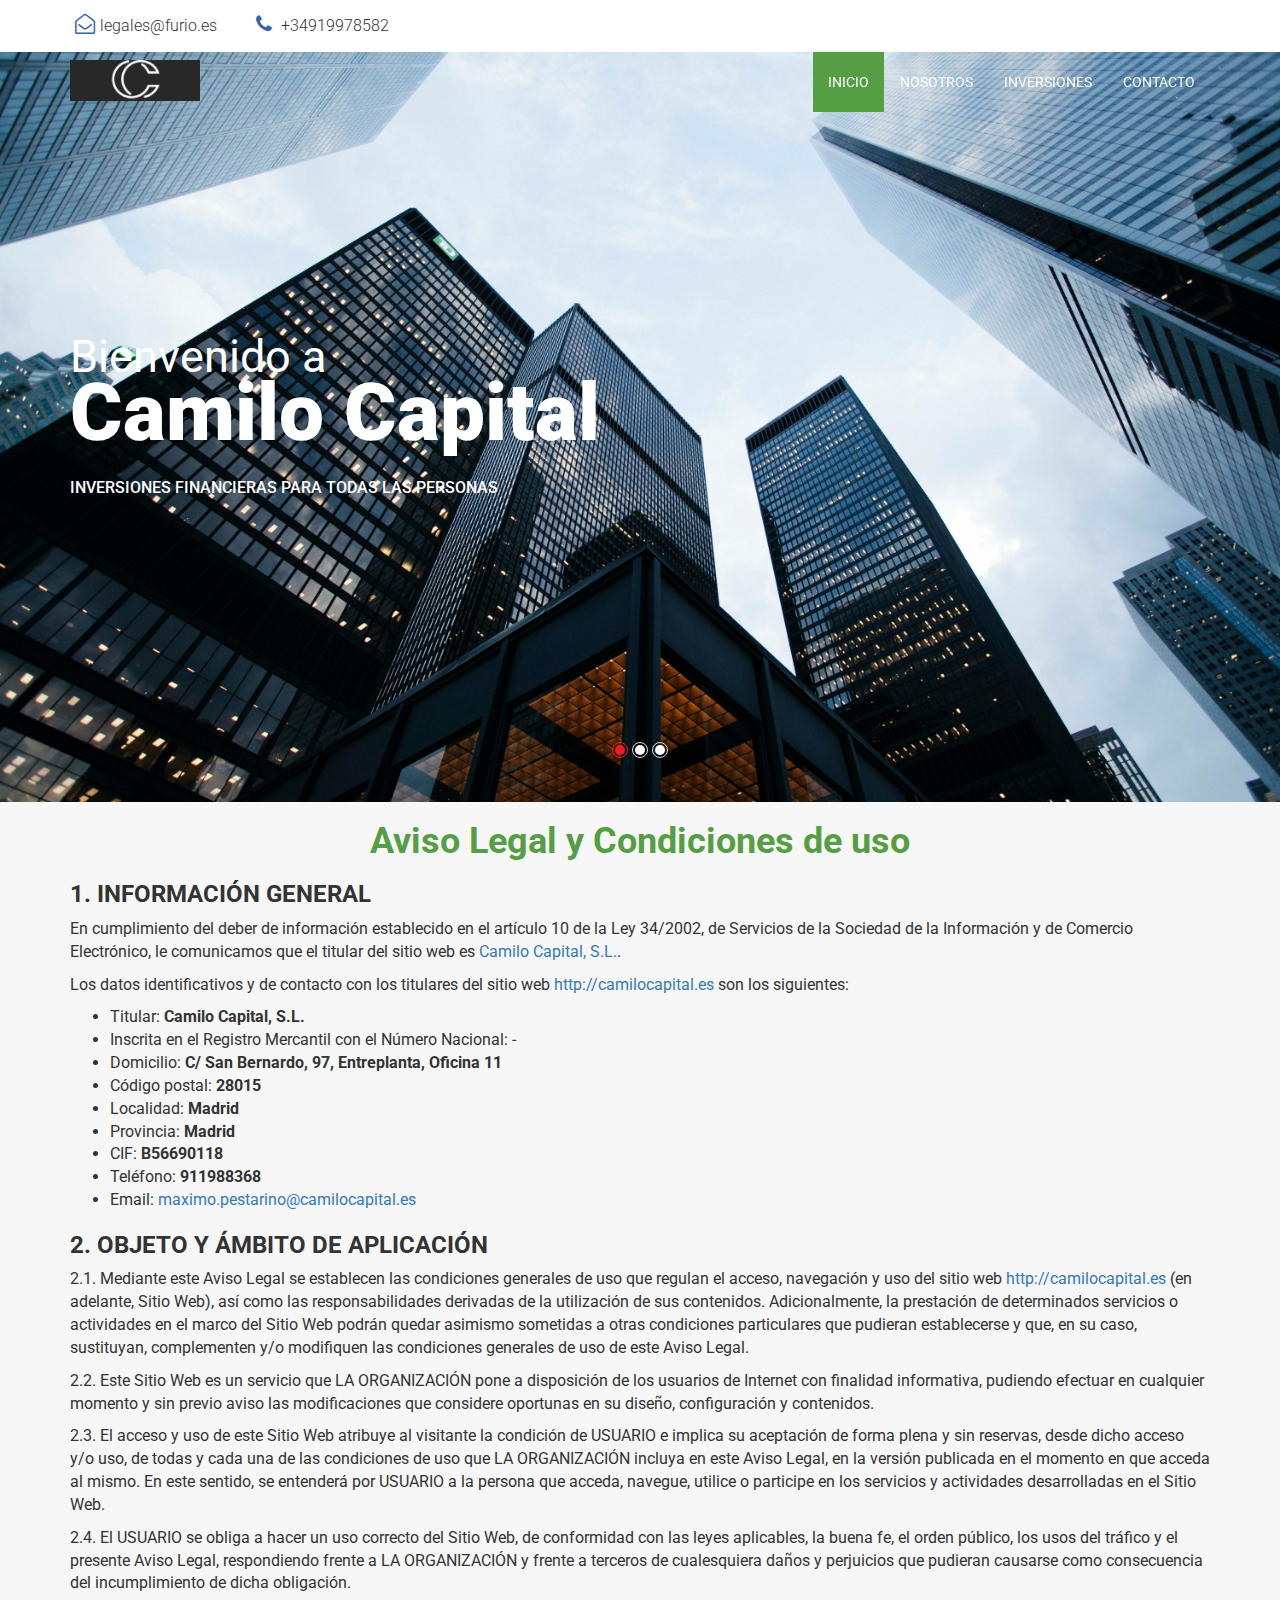
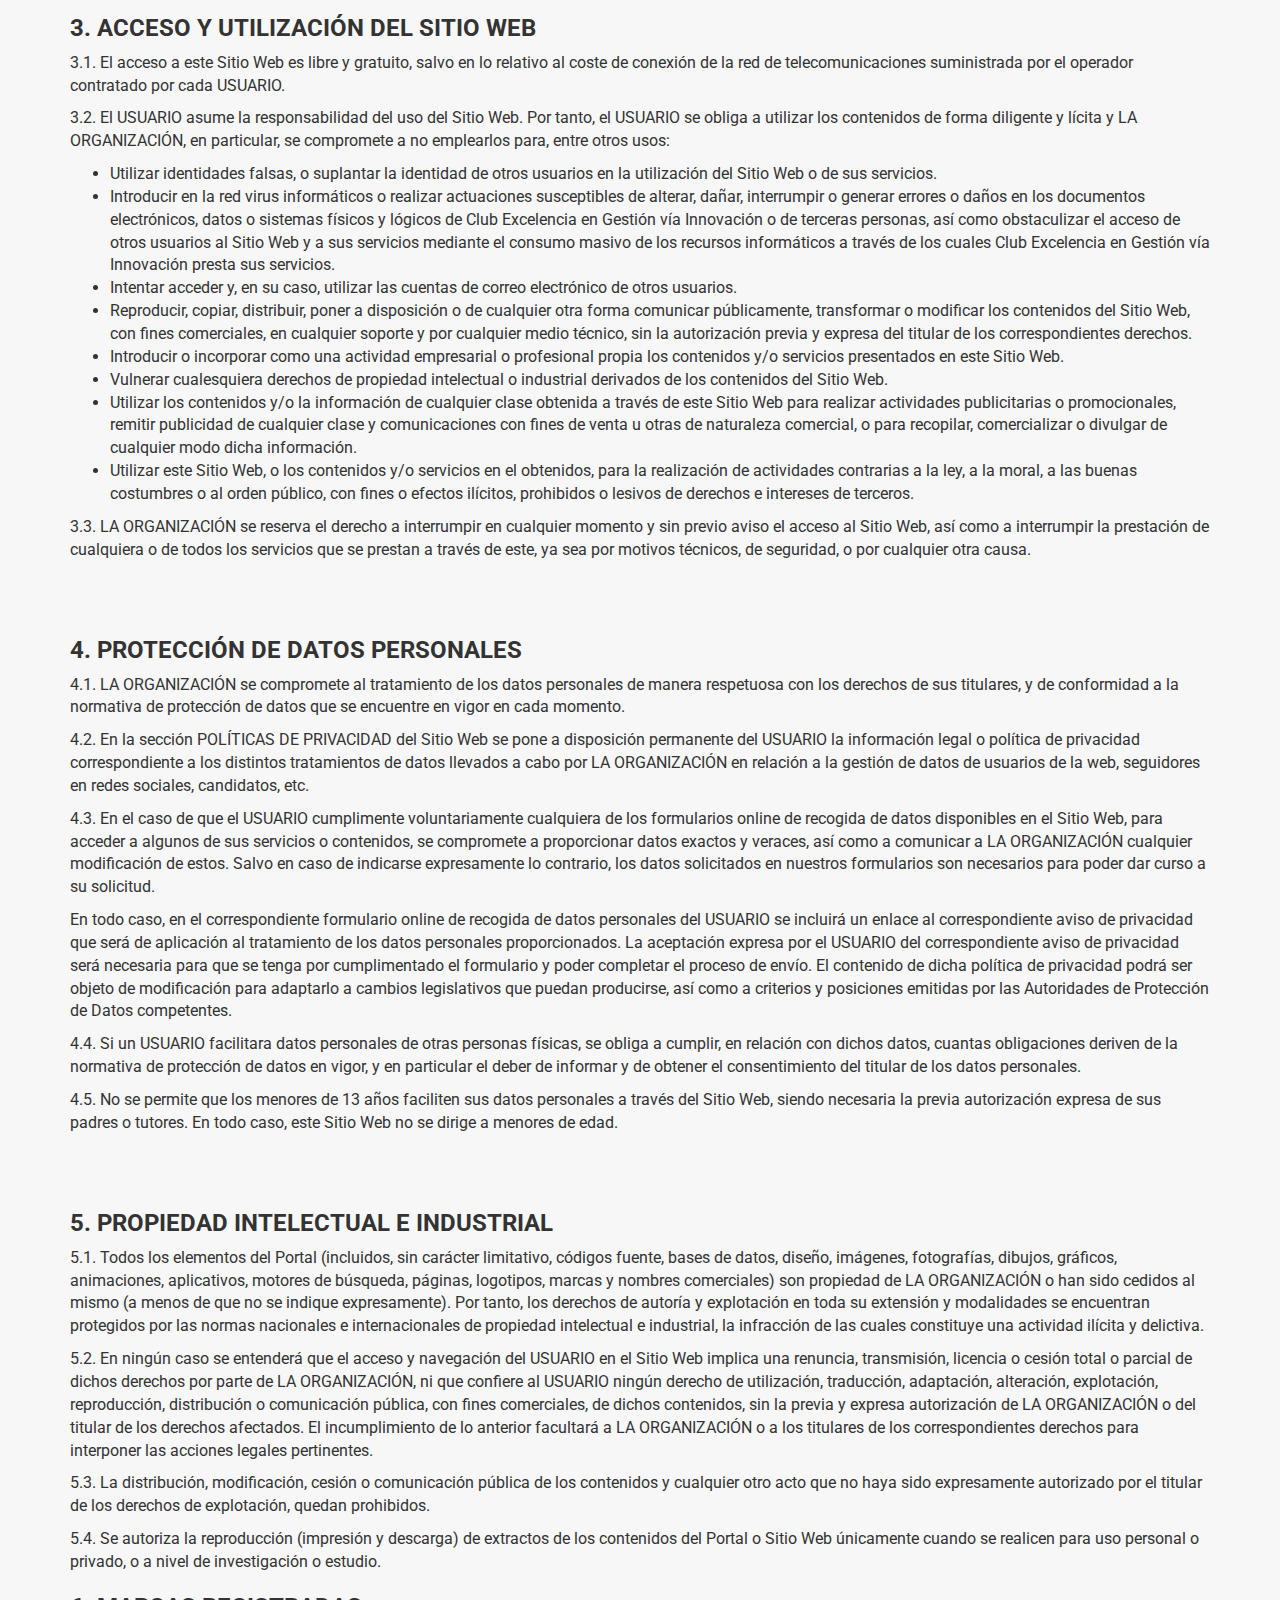
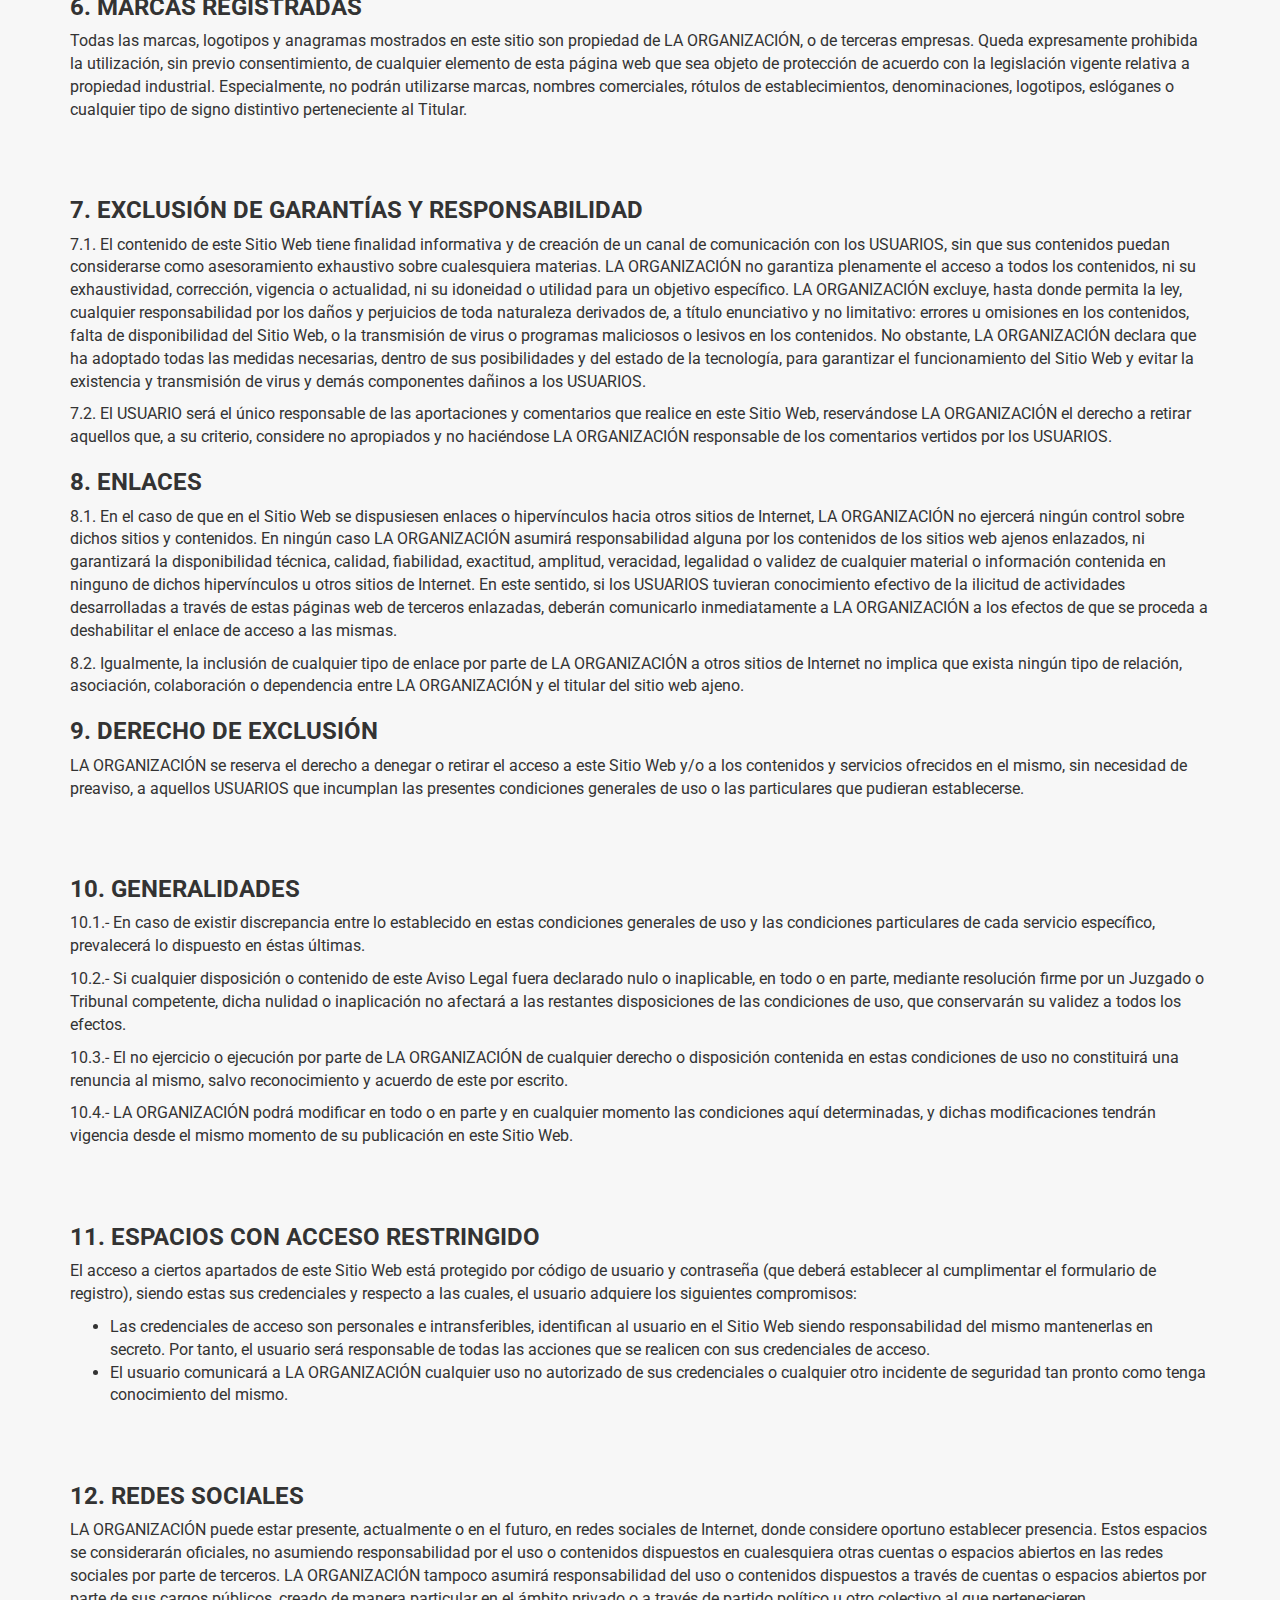
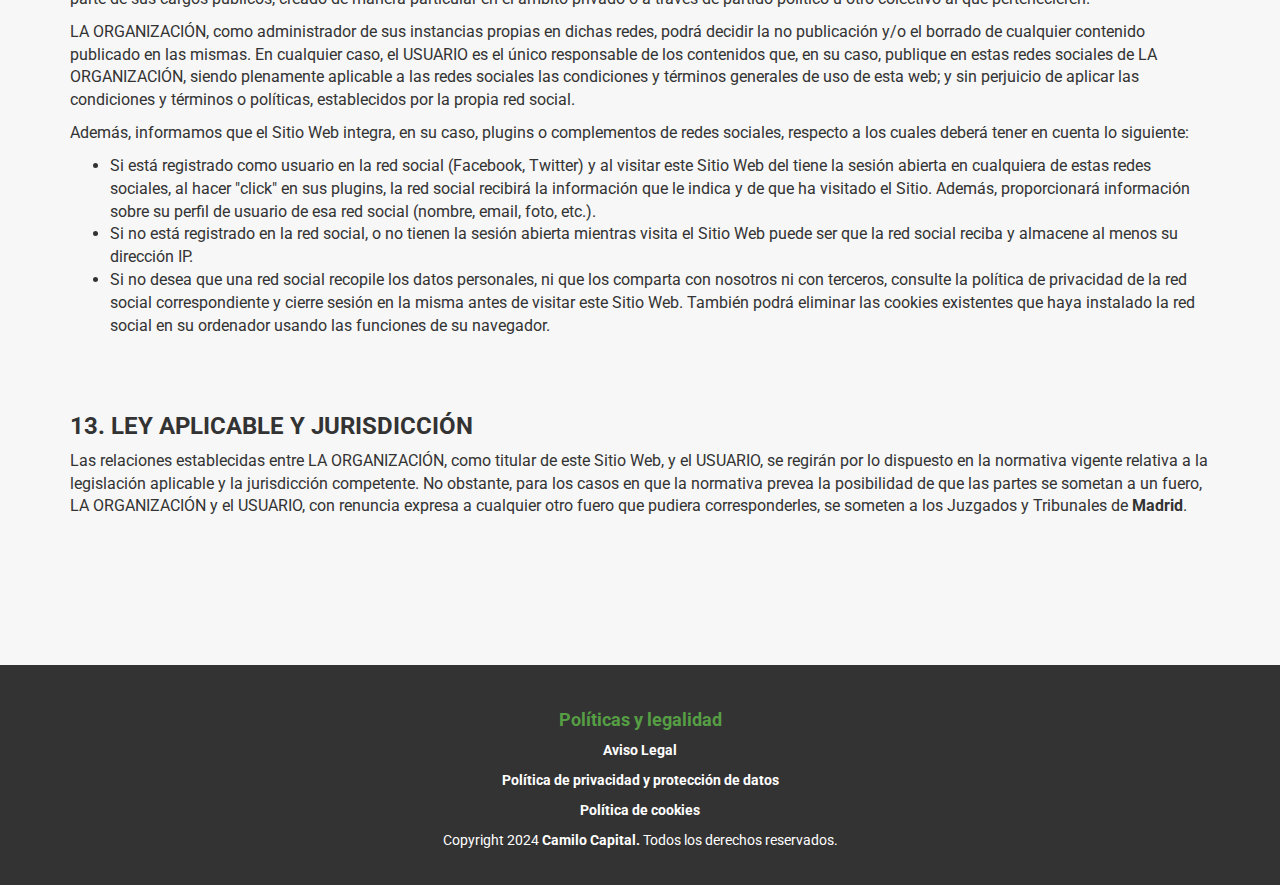
==== aviso.html @ d56c4bc9 "estilos img" ====
<!DOCTYPE html>
<html lang="en">

<head>
	<meta charset="utf-8">
	<meta http-equiv="X-UA-Compatible" content="IE=edge">
	<meta name="viewport" content="width=device-width, initial-scale=1">
	<meta name="author" content="Theme Region">
	<meta name="description" content="">

	<title>Camilo Capital | Aviso legal</title>

	<!-- CSS -->
	<link rel="stylesheet" href="css/bootstrap.min.css">
	<link rel="stylesheet" href="css/font-awesome.min.css">
	<link rel="stylesheet" href="css/animate.css">
	<link rel="stylesheet" href="css/font-awesome.min.css">
	<link rel="stylesheet" href="css/magnific-popup.css">
	<link rel="stylesheet" href="css/slick.css">
	<link rel="stylesheet" href="css/main.css">
	<link rel="stylesheet" href="css/responsive.css">

	<!-- Fonts -->
	<link href="https://fonts.googleapis.com/css?family=Roboto:300,400,500,700,900" rel="stylesheet">

	<!-- icons -->
	<link rel="icon" href="./favicon.ico">
	<link rel="apple-touch-icon" sizes="144x144" href="../images/ico/apple-touch-icon-precomposed.png">
</head>

<body>
	<!-- <script src="https://consent.cookiefirst.com/banner.js"
		data-cookiefirst-key="8890f0e7-b3ea-46ee-83d2-f1178b0cf870"></script> -->

	<div id="preloader"></div>
	<!-- preloader -->

	<div class="gb-topbar bg-white">
		<div class="container">
			<ul class="gb-list topbar-left list-inline pull-left">
				<li><span><i class="fa fa-envelope-open-o" style="color: #3465ac"
							aria-hidden="true"></i></span>legales@furio.es</li>
				<li><span><i class="fa fa-phone" style="color: #3465ac" aria-hidden="true"></i></span> +34919978582</li>
			</ul>
			<ul class="gb-list topbar-left list-inline pull-right">
			</ul>
		</div><!-- /.container -->
	</div><!-- /.gb-topbar -->

	<div class="gb-menu">
		<nav class="navbar navbar-default">
			<div class="container">
				<div class="navbar-header">
					<button type="button" class="navbar-toggle collapsed" data-toggle="collapse"
						data-target="#navbar-collapse">
						<span class="sr-only">Toggle navigation</span>
						<span class="icon-bar"></span>
						<span class="icon-bar"></span>
						<span class="icon-bar"></span>
					</button>
					<a class="navbar-brand" href="index.html"><img class="img-responsive" src="images/logo.png"
							width="130px" alt="Logo" style="padding-top: 8px"></a>
				</div><!-- /.navbar-header -->

				<div class="collapse navbar-collapse navbar-right" id="navbar-collapse">
					<ul class="nav navbar-nav">
						<li class="scroll active"><a href="http://camilo.es/#home">Inicio</a></li>
						<li class="scroll"><a href="http://camilo.es/#about">Nosotros</a></li>
						<li class="scroll"><a href="http://camilo.es/#investments">Inversiones</a></li>
						<li class="scroll"><a href="http://camilo.es/#faq">Contacto</a></li>
					</ul>
				</div>
			</div><!-- /.container -->
		</nav><!-- /.navbar -->
	</div><!-- /.gb-menu -->

	<div id="home" class="gb-home-slider">
		<div id="home-carousel" class="carousel slide" data-ride="carousel">
			<div class="carousel-inner" role="listbox">
				<div class="item active" style=" background-image: url(images/bg/slider1.jpg)">
					<div class="container">
						<div class="item-content">
							<div class="gb-middle">
								<div class="slider-info">
									<h1 data-animation="animated pulse">Bienvenido a</h1>
									<h2 data-animation="animated pulse">Camilo Capital</h2>
									<p data-animation="animated pulse">INVERSIONES FINANCIERAS PARA TODAS LAS PERSONAS
									</p>

								</div>
							</div>
						</div><!-- /.item-content -->
					</div>
				</div><!-- /.item -->
				<div class="item" style=" background-image: url(images/bg/slider2.jpg)">
					<div class="container">
						<div class="item-content">
							<div class="gb-middle">
								<div class="slider-info">
									<h1 data-animation="animated pulse">Welcome to</h1>
									<h2 data-animation="animated pulse">Camilo Capital</h2>
									<p data-animation="animated pulse">PONGA A TRABAJAR SU DINERO</p>

								</div>
							</div>
						</div><!-- /.item-content -->
					</div>
				</div><!-- /.item -->
				<div class="item" style=" background-image: url(images/bg/slider1.jpg)">
					<div class="container">
						<div class="gb-middle">
							<div class="slider-info">
								<h1 data-animation="animated pulse">Welcome to</h1>
								<h2 data-animation="animated pulse">Camilo Capital</h2>
								<p data-animation="animated pulse">HAGA INVERSIONES QUE SE ADAPTEN A SU VIDA</p>

							</div>
						</div>
					</div>
				</div><!-- /.item -->
			</div><!-- /.carousel-inner -->
			<ol class="carousel-indicators">
				<li data-target="#home-carousel" data-slide-to="0" class="active"></li>
				<li data-target="#home-carousel" data-slide-to="1"></li>
				<li data-target="#home-carousel" data-slide-to="2"></li>
			</ol>
		</div><!-- /#home-carousel -->
	</div><!-- /.gb-home-slider -->

	<div class="container">
		<h1 class="color-red" style="color: #569E44">
			<p style="text-align: center;"> Aviso Legal y Condiciones de uso</p>
		</h1>

		<p style="text-align: justify;">
		<article>
			<h3>1. INFORMACIÓN GENERAL</h3>

			<p>
				En cumplimiento del deber de información establecido en el artículo 10 de la Ley 34/2002, de
				Servicios de la Sociedad de la Información y de Comercio Electrónico, le comunicamos que el
				titular del sitio web es <a href=http://camilocapital.es>  Camilo Capital, S.L.</a>.

				<br>
			</p>
			<p>Los datos identificativos y de contacto con los titulares del sitio web <a href="http://camilocapital.es" target="_blank">http://camilocapital.es</a>
                son los siguientes:</p>
				<ul>
					<li>Titular: <b>Camilo Capital, S.L.</b> </li>
					<li>Inscrita en el Registro Mercantil con el Número Nacional: -</li>
					<li>Domicilio: <b>C/ San Bernardo, 97, Entreplanta, Oficina 11</b></li>
					<li>Código postal: <b>28015</b></li>
					<li>Localidad: <b>Madrid</b></li>
					<li>Provincia: <b>Madrid</b></li>
					<li>CIF: <b>B56690118</b></li>
					<li>Teléfono: <b>911988368</b></li>
					<li>Email: <a href="mailto:maximo.pestarino@camilocapital.es">maximo.pestarino@camilocapital.es</a></li>
				</ul>
				
		</article>

		<article>
            <h3>2. OBJETO Y ÁMBITO DE APLICACIÓN</h3>

            <p>2.1. Mediante este Aviso Legal se establecen las condiciones generales de uso que regulan el acceso,
                navegación y uso del sitio web <a href="http://camilocapital.es" target="_blank">http://camilocapital.es</a> (en adelante, Sitio Web), así como
                las responsabilidades derivadas de la utilización de sus contenidos. Adicionalmente, la prestación de
                determinados servicios o actividades en el marco del Sitio Web podrán quedar asimismo sometidas a otras
                condiciones particulares que pudieran establecerse y que, en su caso, sustituyan, complementen y/o
                modifiquen las condiciones generales de uso de este Aviso Legal.</p>

            <p>2.2. Este Sitio Web es un servicio que LA ORGANIZACIÓN pone a disposición de los usuarios de Internet
                con finalidad informativa, pudiendo efectuar en cualquier momento y sin previo aviso las modificaciones
                que considere oportunas en su diseño, configuración y contenidos.</p>

            <p>2.3. El acceso y uso de este Sitio Web atribuye al visitante la condición de USUARIO e implica su
                aceptación de forma plena y sin reservas, desde dicho acceso y/o uso, de todas y cada una de las
                condiciones de uso que LA ORGANIZACIÓN incluya en este Aviso Legal, en la versión publicada en el momento
                en que acceda al mismo. En este sentido, se entenderá por USUARIO a la persona que acceda, navegue,
                utilice o participe en los servicios y actividades desarrolladas en el Sitio Web.</p>

            <p>2.4. El USUARIO se obliga a hacer un uso correcto del Sitio Web, de conformidad con las leyes aplicables,
                la buena fe, el orden público, los usos del tráfico y el presente Aviso Legal, respondiendo frente a LA
                ORGANIZACIÓN y frente a terceros de cualesquiera daños y perjuicios que pudieran causarse como
                consecuencia del incumplimiento de dicha obligación.</p>
        </article>

<article>
    <h3>3. ACCESO Y UTILIZACIÓN DEL SITIO WEB</h3>

    <p>3.1. El acceso a este Sitio Web es libre y gratuito, salvo en lo relativo al coste de conexión de la red de telecomunicaciones suministrada por el operador contratado por cada USUARIO.</p>

    <p>3.2. El USUARIO asume la responsabilidad del uso del Sitio Web. Por tanto, el USUARIO se obliga a utilizar los contenidos de forma diligente y lícita y LA ORGANIZACIÓN, en particular, se compromete a no emplearlos para, entre otros usos:</p>

    <ul>
        <li>Utilizar identidades falsas, o suplantar la identidad de otros usuarios en la utilización del Sitio Web o de sus servicios.</li>
        <li>Introducir en la red virus informáticos o realizar actuaciones susceptibles de alterar, dañar, interrumpir o generar errores o daños en los documentos electrónicos, datos o sistemas físicos y lógicos de Club Excelencia en Gestión vía Innovación o de terceras personas, así como obstaculizar el acceso de otros usuarios al Sitio Web y a sus servicios mediante el consumo masivo de los recursos informáticos a través de los cuales Club Excelencia en Gestión vía Innovación presta sus servicios.</li>
        <li>Intentar acceder y, en su caso, utilizar las cuentas de correo electrónico de otros usuarios.</li>
        <li>Reproducir, copiar, distribuir, poner a disposición o de cualquier otra forma comunicar públicamente, transformar o modificar los contenidos del Sitio Web, con fines comerciales, en cualquier soporte y por cualquier medio técnico, sin la autorización previa y expresa del titular de los correspondientes derechos.</li>
        <li>Introducir o incorporar como una actividad empresarial o profesional propia los contenidos y/o servicios presentados en este Sitio Web.</li>
        <li>Vulnerar cualesquiera derechos de propiedad intelectual o industrial derivados de los contenidos del Sitio Web.</li>
        <li>Utilizar los contenidos y/o la información de cualquier clase obtenida a través de este Sitio Web para realizar actividades publicitarias o promocionales, remitir publicidad de cualquier clase y comunicaciones con fines de venta u otras de naturaleza comercial, o para recopilar, comercializar o divulgar de cualquier modo dicha información.</li>
        <li>Utilizar este Sitio Web, o los contenidos y/o servicios en el obtenidos, para la realización de actividades contrarias a la ley, a la moral, a las buenas costumbres o al orden público, con fines o efectos ilícitos, prohibidos o lesivos de derechos e intereses de terceros.</li>
    </ul>

    <p>3.3. LA ORGANIZACIÓN se reserva el derecho a interrumpir en cualquier momento y sin previo aviso el acceso al Sitio Web, así como a interrumpir la prestación de cualquiera o de todos los servicios que se prestan a través de este, ya sea por motivos técnicos, de seguridad, o por cualquier otra causa.</p>

</article>
			<br><br>

			
			
		<article>	
		
    <h3> 4. PROTECCIÓN DE DATOS PERSONALES</h3>

    <p>4.1. LA ORGANIZACIÓN se compromete al tratamiento de los datos personales de manera respetuosa con los derechos de sus titulares, y de conformidad a la normativa de protección de datos que se encuentre en vigor en cada momento.</p>

    <p>4.2. En la sección POLÍTICAS DE PRIVACIDAD del Sitio Web se pone a disposición permanente del USUARIO la información legal o política de privacidad correspondiente a los distintos tratamientos de datos llevados a cabo por LA ORGANIZACIÓN en relación a la gestión de datos de usuarios de la web, seguidores en redes sociales, candidatos, etc.</p>

    <p>4.3. En el caso de que el USUARIO cumplimente voluntariamente cualquiera de los formularios online de recogida de datos disponibles en el Sitio Web, para acceder a algunos de sus servicios o contenidos, se compromete a proporcionar datos exactos y veraces, así como a comunicar a LA ORGANIZACIÓN cualquier modificación de estos. Salvo en caso de indicarse expresamente lo contrario, los datos solicitados en nuestros formularios son necesarios para poder dar curso a su solicitud.</p>

    <p>En todo caso, en el correspondiente formulario online de recogida de datos personales del USUARIO se incluirá un enlace al correspondiente aviso de privacidad que será de aplicación al tratamiento de los datos personales proporcionados. La aceptación expresa por el USUARIO del correspondiente aviso de privacidad será necesaria para que se tenga por cumplimentado el formulario y poder completar el proceso de envío. El contenido de dicha política de privacidad podrá ser objeto de modificación para adaptarlo a cambios legislativos que puedan producirse, así como a criterios y posiciones emitidas por las Autoridades de Protección de Datos competentes.</p>

    <p>4.4. Si un USUARIO facilitara datos personales de otras personas físicas, se obliga a cumplir, en relación con dichos datos, cuantas obligaciones deriven de la normativa de protección de datos en vigor, y en particular el deber de informar y de obtener el consentimiento del titular de los datos personales.</p>

    <p>4.5. No se permite que los menores de 13 años faciliten sus datos personales a través del Sitio Web, siendo necesaria la previa autorización expresa de sus padres o tutores. En todo caso, este Sitio Web no se dirige a menores de edad.</p>
</article>

			<br><br>

			<article>
				<h3>5. PROPIEDAD INTELECTUAL E INDUSTRIAL</h3>
			
				<p>5.1. Todos los elementos del Portal (incluidos, sin carácter limitativo, códigos fuente, bases de datos, diseño, imágenes, fotografías, dibujos, gráficos, animaciones, aplicativos, motores de búsqueda, páginas, logotipos, marcas y nombres comerciales) son propiedad de LA ORGANIZACIÓN o han sido cedidos al mismo (a menos de que no se indique expresamente). Por tanto, los derechos de autoría y explotación en toda su extensión y modalidades se encuentran protegidos por las normas nacionales e internacionales de propiedad intelectual e industrial, la infracción de las cuales constituye una actividad ilícita y delictiva.</p>
			
				<p>5.2. En ningún caso se entenderá que el acceso y navegación del USUARIO en el Sitio Web implica una renuncia, transmisión, licencia o cesión total o parcial de dichos derechos por parte de LA ORGANIZACIÓN, ni que confiere al USUARIO ningún derecho de utilización, traducción, adaptación, alteración, explotación, reproducción, distribución o comunicación pública, con fines comerciales, de dichos contenidos, sin la previa y expresa autorización de LA ORGANIZACIÓN o del titular de los derechos afectados. El incumplimiento de lo anterior facultará a LA ORGANIZACIÓN o a los titulares de los correspondientes derechos para interponer las acciones legales pertinentes.</p>
			
				<p>5.3. La distribución, modificación, cesión o comunicación pública de los contenidos y cualquier otro acto que no haya sido expresamente autorizado por el titular de los derechos de explotación, quedan prohibidos.</p>
			
				<p>5.4. Se autoriza la reproducción (impresión y descarga) de extractos de los contenidos del Portal o Sitio Web únicamente cuando se realicen para uso personal o privado, o a nivel de investigación o estudio.</p>
			</article>
			

			<article>
				<h3>6. MARCAS REGISTRADAS</h3>
			
				<p>Todas las marcas, logotipos y anagramas mostrados en este sitio son propiedad de LA ORGANIZACIÓN, o de terceras empresas. Queda expresamente prohibida la utilización, sin previo consentimiento, de cualquier elemento de esta página web que sea objeto de protección de acuerdo con la legislación vigente relativa a propiedad industrial. Especialmente, no podrán utilizarse marcas, nombres comerciales, rótulos de establecimientos, denominaciones, logotipos, eslóganes o cualquier tipo de signo distintivo perteneciente al Titular.</p>
			</article>
			


			<br><br>

			<article>
				<h3>7. EXCLUSIÓN DE GARANTÍAS Y RESPONSABILIDAD</h3>
			
				<p>7.1. El contenido de este Sitio Web tiene finalidad informativa y de creación de un canal de comunicación con los USUARIOS, sin que sus contenidos puedan considerarse como asesoramiento exhaustivo sobre cualesquiera materias. LA ORGANIZACIÓN no garantiza plenamente el acceso a todos los contenidos, ni su exhaustividad, corrección, vigencia o actualidad, ni su idoneidad o utilidad para un objetivo específico. LA ORGANIZACIÓN excluye, hasta donde permita la ley, cualquier responsabilidad por los daños y perjuicios de toda naturaleza derivados de, a título enunciativo y no limitativo: errores u omisiones en los contenidos, falta de disponibilidad del Sitio Web, o la transmisión de virus o programas maliciosos o lesivos en los contenidos. No obstante, LA ORGANIZACIÓN declara que ha adoptado todas las medidas necesarias, dentro de sus posibilidades y del estado de la tecnología, para garantizar el funcionamiento del Sitio Web y evitar la existencia y transmisión de virus y demás componentes dañinos a los USUARIOS.</p>
			
				<p>7.2. El USUARIO será el único responsable de las aportaciones y comentarios que realice en este Sitio Web, reservándose LA ORGANIZACIÓN el derecho a retirar aquellos que, a su criterio, considere no apropiados y no haciéndose LA ORGANIZACIÓN responsable de los comentarios vertidos por los USUARIOS.</p>
			</article>
			

			<article>
				<h3>8. ENLACES</h3>
			
				<p>8.1. En el caso de que en el Sitio Web se dispusiesen enlaces o hipervínculos hacia otros sitios de Internet, LA ORGANIZACIÓN no ejercerá ningún control sobre dichos sitios y contenidos. En ningún caso LA ORGANIZACIÓN asumirá responsabilidad alguna por los contenidos de los sitios web ajenos enlazados, ni garantizará la disponibilidad técnica, calidad, fiabilidad, exactitud, amplitud, veracidad, legalidad o validez de cualquier material o información contenida en ninguno de dichos hipervínculos u otros sitios de Internet. En este sentido, si los USUARIOS tuvieran conocimiento efectivo de la ilicitud de actividades desarrolladas a través de estas páginas web de terceros enlazadas, deberán comunicarlo inmediatamente a LA ORGANIZACIÓN a los efectos de que se proceda a deshabilitar el enlace de acceso a las mismas.</p>
			
				<p>8.2. Igualmente, la inclusión de cualquier tipo de enlace por parte de LA ORGANIZACIÓN a otros sitios de Internet no implica que exista ningún tipo de relación, asociación, colaboración o dependencia entre LA ORGANIZACIÓN y el titular del sitio web ajeno.</p>
			</article>
			

			<article>
				<h3>9. DERECHO DE EXCLUSIÓN</h3>
			
				<p>LA ORGANIZACIÓN se reserva el derecho a denegar o retirar el acceso a este Sitio Web y/o a los contenidos y servicios ofrecidos en el mismo, sin necesidad de preaviso, a aquellos USUARIOS que incumplan las presentes condiciones generales de uso o las particulares que pudieran establecerse.</p>
			</article>
			
			<br><br>

			<article>
				<h3>10. GENERALIDADES</h3>
			
				<p>10.1.- En caso de existir discrepancia entre lo establecido en estas condiciones generales de uso y las condiciones particulares de cada servicio específico, prevalecerá lo dispuesto en éstas últimas.</p>
				
				<p>10.2.- Si cualquier disposición o contenido de este Aviso Legal fuera declarado nulo o inaplicable, en todo o en parte, mediante resolución firme por un Juzgado o Tribunal competente, dicha nulidad o inaplicación no afectará a las restantes disposiciones de las condiciones de uso, que conservarán su validez a todos los efectos.</p>
				
				<p>10.3.- El no ejercicio o ejecución por parte de LA ORGANIZACIÓN de cualquier derecho o disposición contenida en estas condiciones de uso no constituirá una renuncia al mismo, salvo reconocimiento y acuerdo de este por escrito.</p>
				
				<p>10.4.- LA ORGANIZACIÓN podrá modificar en todo o en parte y en cualquier momento las condiciones aquí determinadas, y dichas modificaciones tendrán vigencia desde el mismo momento de su publicación en este Sitio Web.</p>
			</article>
			
			<br><br>

			<article>
				<h3>11. ESPACIOS CON ACCESO RESTRINGIDO</h3>
			
				<p>El acceso a ciertos apartados de este Sitio Web está protegido por código de usuario y contraseña (que deberá establecer al cumplimentar el formulario de registro), siendo estas sus credenciales y respecto a las cuales, el usuario adquiere los siguientes compromisos:</p>
			
				<ul>
					<li>Las credenciales de acceso son personales e intransferibles, identifican al usuario en el Sitio Web siendo responsabilidad del mismo mantenerlas en secreto. Por tanto, el usuario será responsable de todas las acciones que se realicen con sus credenciales de acceso.</li>
					
					<li>El usuario comunicará a LA ORGANIZACIÓN cualquier uso no autorizado de sus credenciales o cualquier otro incidente de seguridad tan pronto como tenga conocimiento del mismo.</li>
				</ul>
			</article>
			

			<br><br>

			<article>
				<h3>12. REDES SOCIALES</h3>
			
				<p>LA ORGANIZACIÓN puede estar presente, actualmente o en el futuro, en redes sociales de Internet, donde considere oportuno establecer presencia. Estos espacios se considerarán oficiales, no asumiendo responsabilidad por el uso o contenidos dispuestos en cualesquiera otras cuentas o espacios abiertos en las redes sociales por parte de terceros. LA ORGANIZACIÓN tampoco asumirá responsabilidad del uso o contenidos dispuestos a través de cuentas o espacios abiertos por parte de sus cargos públicos, creado de manera particular en el ámbito privado o a través de partido político u otro colectivo al que pertenecieren.</p>
			
				<p>LA ORGANIZACIÓN, como administrador de sus instancias propias en dichas redes, podrá decidir la no publicación y/o el borrado de cualquier contenido publicado en las mismas. En cualquier caso, el USUARIO es el único responsable de los contenidos que, en su caso, publique en estas redes sociales de LA ORGANIZACIÓN, siendo plenamente aplicable a las redes sociales las condiciones y términos generales de uso de esta web; y sin perjuicio de aplicar las condiciones y términos o políticas, establecidos por la propia red social.</p>
			
				<p>Además, informamos que el Sitio Web integra, en su caso, plugins o complementos de redes sociales, respecto a los cuales deberá tener en cuenta lo siguiente:</p>
			
				<ul>
					<li>Si está registrado como usuario en la red social (Facebook, Twitter) y al visitar este Sitio Web del tiene la sesión abierta en cualquiera de estas redes sociales, al hacer "click" en sus plugins, la red social recibirá la información que le indica y de que ha visitado el Sitio. Además, proporcionará información sobre su perfil de usuario de esa red social (nombre, email, foto, etc.).</li>
			
					<li>Si no está registrado en la red social, o no tienen la sesión abierta mientras visita el Sitio Web puede ser que la red social reciba y almacene al menos su dirección IP.</li>
			
					<li>Si no desea que una red social recopile los datos personales, ni que los comparta con nosotros ni con terceros, consulte la política de privacidad de la red social correspondiente y cierre sesión en la misma antes de visitar este Sitio Web. También podrá eliminar las cookies existentes que haya instalado la red social en su ordenador usando las funciones de su navegador.</li>
				</ul>
			</article>
			
			<br><br>

			<article>
				<h3>13. LEY APLICABLE Y JURISDICCIÓN</h3>
			
				<p>Las relaciones establecidas entre LA ORGANIZACIÓN, como titular de este Sitio Web, y el USUARIO, se regirán por lo dispuesto en la normativa vigente relativa a la legislación aplicable y la jurisdicción competente. No obstante, para los casos en que la normativa prevea la posibilidad de que las partes se sometan a un fuero, LA ORGANIZACIÓN y el USUARIO, con renuncia expresa a cualquier otro fuero que pudiera corresponderles, se someten a los Juzgados y Tribunales de <b> Madrid</b>.</p>
			</article>
			
		<br><br><br><br><br><br>


	</div> <!-- .entry-content -->

	</div>
	</div>
	</div>
	</div>




	<div id="politica" class="gb-footer text-center">
		<div class="container">
			<h4 class="color-red" style="color: #569E44">Políticas y legalidad</h5>
		</div>
		<p><a href="/aviso.html">Aviso Legal</a></p>
		<p><a href="/politicas.html">Política de privacidad y protección de datos</a></p>
		<p><a href="/cookies.html">Política de cookies</a></p>
		<span>Copyright 2024 <a href="http://www.camilo.es">Camilo Capital.</a> Todos los derechos reservados.</span>
	</div><!-- /.container -->
	</div>


	<!-- JS -->
	<script src="js/jquery.min.js"></script>
	<script src="js/bootstrap.min.js"></script>
	<script src="js/jquery.parallax.js"></script>
	<script src="js/magnific-popup.min.js"></script>
	<script src="js/inview.min.js"></script>
	<script src="js/waypoints.min.js"></script>
	<script src="js/counterup.min.js"></script>
	<script src="js/slick.min.js"></script>
	<!-- <script type="text/javascript" src="http://maps.google.com/maps/api/js?sensor=true"></script>
	<script src="js/gmaps.min.js"></script> -->
	<script src="js/theia-sticky-sidebar.js"></script>
	<script src="js/main.js"></script>
</body>

</html>
---- css/main.css ----
/*
	Template Name: Deem
    Template URL: http://template.gridbootstrap.com/deem/
	Author: GridBootstrap
	Author URI : http://gridbootstrap.com/
    Version: 1.0
    Description: Multiporpose Responsive HTML Template for corporate business.
	Tag: HTML5, CSS3, jQuery, Responsive, corporate, business, onepage, Template.
*/


/* Table of Contents
==================================================

# Global 
# gb-menu 
# home-carousel
# gb-brand-promotio
# about
# gb-cta-1
# feature
# gb-fun-fact
# gb-video-section
# work
# gb-testimonial
# gb-cta-2
# blog
# gb-cta-3
# pricing
# faq
# gb-twitter
# team
# contact
# footer
# extras

==================================================*/

/* ==========================================================================
 	Global
 ========================================================================== */

html,
body {
	font-size: 16px;
	font-weight:400;
	overflow-x: hidden;
	background-color: #f7f7f7;
	font-family: 'Roboto', sans-serif;
	-webkit-font-smoothing: antialiased;
}

h1, h2, h3, h4, h5, h6 {
	font-weight: 700;
	font-family: 'Roboto', sans-serif;
}

.tr-list {
	margin: 0;
	padding: 0;
	list-style: none;
}

a, 
a:hover,
a:focus,
input:focus {
	text-decoration:none;
	outline: none;
}

a:hover {
	color: #ed1c24;
}

a:active,
a:focus, button, button:focus,
input:focus, textarea:focus, select:focus, 
.form-control, .form-control:focus,
.btn.active.focus, .btn.active:focus, 
.btn.focus, .btn:active.focus, 
.btn:active:focus, .btn:focus {
    outline: none;
    text-decoration: none;
    box-shadow: none;
}

button {
	background-color: transparent;
	border: none;
}

.btn {
	font-size: 14px;
	color: #569E44;
	font-weight: 700;
	padding: 15px 30px;
	border-radius: 4px;
	text-transform: uppercase;
	background-color: transparent;
	border-color: #2f5226;
	border:1px solid #2f5226;
	display: inline-block;
	position: relative;
	overflow: hidden;
	z-index: 1;
}

.btn:before, 
.btn:after, 
.btn span:before, 
.btn span:after {
    content: '';
    position: absolute;
    top: 0;
    width: 25.25%;
    height: 0;
    background-color: #569E44;
    z-index: -1;

}

.btn:before {
	left: 0;
}

.btn:after {
	left: 50%;
}

.btn span:before {
	left: 25%;
}

.btn span:after {
	left: 75%;
}

.btn:hover:before, 
.btn:hover:after, 
.btn:hover span:before, 
.btn:hover span:after {
    height: 100%;
}

.btn span:before, 
.btn span:after {
	top:auto;
	bottom: 0;
}

.btn:hover {
	color: #fff;
}

.color-red {
	color:#569E44;
}

.gb-list {
	margin: 0;
	padding: 0;
	list-style: none;
}

.section-padding {
	padding: 100px 0;
}

.bg-white {
	background-color: #fff;
}

.title-section {
	color: #8f8f8f;
	line-height: 24px;
	max-width: 600px;
	display: inline-block;
	margin-bottom: 65px;
}

.title-section h1 {
	margin: 0 0 25px;
}

.section-before {
	position: relative;
	z-index: 1;
}

.section-before:before {
	position: absolute;
	content: "";
	top: 0;
	left: 0;
	width: 100%;
	height: 100%;
	/*background-color: rgba(237, 28, 36, 0.8);*/
	background-color: rgba(86, 158, 68, 0.63);
	z-index: -1;
}

.white-color,
.white-color a {
	color: #fff;
}

.white-color .btn {
	color: #fff;
	border-color: #fff;
}

.white-color .btn:before, 
.white-color .btn:after, 
.white-color .btn span:before, 
.white-color .btn span:after {
	background-color: #fff;
}

.white-color .btn:hover {
	color: #ed1c24;
}

.gb-parallax{
    background-position: 50% 0;
    background-repeat: no-repeat;
    background-size: cover;
    background-attachment: fixed;
    width: 100%;	
}

.content-center {
	max-width: 600px;
	display: inline-block;
}

.gb-page-content {
	padding: 100px 0;
}

.before-after {
	position: relative;
}

.before-after:before,
.before-after:after {
	position: absolute;
	content: "";
	width: 275px;
	height: 5px;
	background-color: #ed1c24;
}

.before-after:before {
	top: 0;
	right: 0;
}

.before-after:after {
	bottom: 0;		
	left: 0;
}

/* Blog Global */

.widget {
	margin-bottom: 50px;
	overflow: hidden;
}

.widget:last-of-type {
	margin-bottom: 0;
}

.widget_search form {
	position: relative;
	overflow: hidden;
}

.widget select {
    border: 1px solid #f0f3f5;
    padding: 10px 15px;
    width: 100%;
    height: 50px;
}

.widget table {
    width: 100%;
}

.widget img {
	max-width: 100%;
}

.widget_title {
	color: #333;
	margin:0 0 30px;	
}

.widget ul li {
	color: #4d4d4e;
	padding: 10px 0;
	border-bottom: 1px solid #e3e3e3;
}

.widget ul li:last-child {
	border-bottom: 0;
	padding-bottom: 0;
}

.tag-cloud {
	font-size: 14px;
}

.widget a,
.tag-cloud a {
	color: #4d4d4e;
}

.widget a:hover {
	color: #ed1c24;
}

.widget ul li a {
	padding: 5px 0;
	display: block;
}

/* Gb Topbar */

.gb-topbar {
	color: #333333;
	padding: 5px 0;
}

.topbar-left {
	padding: 9px 0;
}

.gb-topbar li {
	margin-right: 25px;
	font-weight: 300;
}

.gb-topbar li:last-child {
	margin-right: 0;
}

.gb-topbar li a {
	color: #333333;
}

.gb-topbar li a:hover {
	color: #ed1c24;
}

.gb-topbar li i {
	font-size: 20px;
	margin-right: 5px;
}

.gb-search form {
	position: relative;
	border: 1px solid #f7f7f7;
}

.gb-search input[type="text"]{
	width: 245px;
	height: 35px;
	background-color: #f7f7f7;
	border: none;
	margin: 2px;
	padding: 5px 15px;
	font-size: 14px;
	color: #8f8f8f;
}

.gb-search input[type="text"]:focus {
	width: 400px;
}

.gb-search form button {
	position: absolute;
	top: 50%;
	right:12px;
	margin-top: -11px;
	font-size: 14px;
	color: #ed1c24;
}

/* Gb Menu */

.gb-menu {
	position: absolute;
	width: 100%;
	z-index:9999;
}

.gb-menu .navbar {
	border: 0;
	border-radius: 0;
	background-color: transparent;	
	min-height: inherit;
	margin-bottom: 0;
}

.navbar-brand {
	padding: 0 15px;
	height: 60px;
}

.navbar-default .navbar-nav li a {
	font-size: 14px;
	color: #fff;
	line-height: 30px;
	text-transform: uppercase;
}

.navbar-default .navbar-nav>.active>a, 
.navbar-default .navbar-nav>.active>a:focus, 
.navbar-default .navbar-nav>.active>a:hover, 
.navbar-default .navbar-nav li a:hover, 
.navbar-default .navbar-nav li a:focus {
	color: #fff;
	/*background-color: #ed1c24;*/
	background-color:  #569E44;

}

.navbar-default .navbar-nav>li {
	margin-right: 1px;
}

.navbar-default .navbar-nav>li:last-child {
	margin-right: 0;
}

.navbar-collapse {
	padding: 0;
}

.navbar-default.navbar-fixed-top {
	background-color: #333;
}

.gb-dropdown-menu {
    position: absolute;
    top: 100%;
    right: 0;
    z-index: 1000;
    padding: 0;
    min-width: 180px;
    opacity: 0;
    -webkit-transform: rotateX(-75deg);
    -moz-transform: rotateX(-75deg);
    -ms-transform: rotateX(-75deg);
    -o-transform: rotateX(-75deg);
    transform: rotateX(-75deg);
    visibility: hidden;
    box-shadow: 0 6px 12px rgba(0,0,0,.175),
    -webkit-transform-origin: 0% 0%;
    -moz-transform-origin: 0% 0%;
    -ms-transform-origin: 0% 0%;
    -o-transform-origin: 0% 0%;
    transform-origin: 0% 0%;
    transition: transform 0.3s, opacity 0.3s;
}

.gb-dropdown:hover  .gb-dropdown-menu{
    opacity: 1;
    visibility: visible;
    display: block; 
    -webkit-transform: rotateX(0deg);
    -moz-transform: rotateX(0deg);
    -ms-transform: rotateX(0deg);
    -o-transform: rotateX(0deg);
    transform: rotateX(0deg);	
}

.gb-dropdown-menu li a {
	background-color: #333;
	display: block;
	padding: 10px 15px;
	border-top: 1px solid #414141;
}

.gb-dropdown-menu li.active a {
	background-color: #ed1c24;
}

/* Navbar Toggle CSS */

.navbar-default .navbar-toggle {
	border-color: #fff;
	margin-top: 13px;
}

.navbar-default .navbar-toggle .icon-bar {
	background-color: #fff;
}

.navbar-default .navbar-toggle:focus, 
.navbar-default .navbar-toggle:hover {
	background-color: transparent;

}


/* Gb Home Slider */

.gb-home-slider .item {
	background-size: cover;
	background-color:#333;
}

.gb-home-slider .gb-middle {
	height: 750px;
	display: table;
}

.slider-info {
	color: #fff;
	display: table-cell;
	vertical-align: middle;
	max-width: 800px;
	font-weight: 500;
}

.slider-info h1 {
	font-size: 45px;
	margin: 0;
	font-weight: 400;
	line-height: 25px;
	animation-delay: 0.55s;
    -webkit-animation-delay: 0.55s;
}

.slider-info h2 {
	font-size: 80px;
	font-weight: 900;
	margin: 0 0 20px;
	animation-delay: 0.65s;
    -webkit-animation-delay: 0.65s;	
}

.slider-info p {
	animation-delay: 0.75s;
    -webkit-animation-delay: 0.75s;		
}

.slider-info .buttons {
	margin-top: 50px;
	animation-delay: 0.85s;
    -webkit-animation-delay: 0.85s;		
}

.slider-info .btn {
	background-color: #3465ac;
	border-color: #3465ac;
	color: #fff;
}

.slider-info .btn:hover {
	border-color: #fff;
	color: #3465ac;
}

.slider-info .btn:before, 
.slider-info .btn:after, 
.slider-info .btn span:before, 
.slider-info .btn span:after {
	background-color: #fff;
}

.slider-info .btn.learn-more {
	background-color: transparent;
	border-color: #fff;
	margin-left: 20px;
}

.slider-info .btn.learn-more:before, 
.slider-info .btn.learn-more:after, 
.slider-info .btn.learn-more span:before, 
.slider-info .btn.learn-more span:after {
	background-color: #ed1c24;
}

.slider-info .btn.learn-more:hover {
	color: #fff;
	border-color: #ed1c24;
}

.carousel-indicators li,
.carousel-indicators .active {
	width: 10px;
	height: 10px;
	border: none;
	margin: 0 3px;
}

.carousel-indicators {
	bottom: 30px;
}

.carousel-indicators li {
	background-color: #fff;
	position: relative;
	padding: 3px;
	border-radius: 100%;
}

.carousel-indicators li.active {
	background-color: #ed1c24;
}

.carousel-indicators li:before {
	position: absolute;
	content: "";
	top: -3px;
	left: -3px;
	width: 16px;
	height: 16px;
	border: 1px solid #ddd;
	border-radius: 100%;
}

.carousel-indicators li.active:before {
	border-color: #ed1c24;
}


/* Gb Brand Promotion */

.gb-brand-promotion ul li {
	float: left;
	width: 33.3%;
	color: #333;
	font-weight: 300;
	padding:0 15px;
	position: relative;
}

.gb-brand-promotion ul li:before {
	position: absolute;
	content: "";
	top: 0;
	left: -15px;
	width: 1px;
	height: 100%;
	background-color: #e5e5e5;
}

.gb-brand-promotion ul li:first-child:before {
	display: none;
}

.gb-brand-promotion h1 {
	font-size: 18px;
	margin: 0 0 15px;
}

.brand-icon {
	float: left;
	font-size: 48px;
	color: #ed1c24;
	margin-right: 25px;
}

.gb-brand-promotion ul li:hover .brand-icon {
    -webkit-transform: scale(1.1);
    -moz-transform: scale(1.1);
    -ms-transform: scale(1.1);
    -o-transform: scale(1.1);
    transform: scale(1.1);
}

/* Gb About Section */


.about-info {
	color: #333;
	font-weight: 300;
	max-width: 480px;
}

.about-info>span {
	font-size: 20px;
	color: #8f8f8f;
	font-weight: 400;
}

.about-info h2 {
	margin: 0 0 25px;
}

.about-info .btn {
	margin-top: 25px;
}

/* Gb Work Section */

.gb-cta-1 {
	background-image: url(../images/bg/parallax-1.jpg);
	background-position: center center;

}

.cta-info h1 {
	margin: 0 0 30px;
}

.cta-info .btn {
	margin-top: 40px;
}


/* Gb Feature */

.feature-content ul li  {
	float: left;
	width: 33.3%;
	color: #828586;
	padding: 40px 15px;
	-webkit-transition: all 900ms;
	-moz-transition: all 900ms;
	-ms-transition: all 900ms;
	-o-transition: all 900ms;
	transition: all 900ms;	
}

.feature-content ul li.feature-bg {
	background-color: #f0f0f0;	
}

.feature-icon {
	font-size: 55px;
	line-height: 0;
	display: inline-block;
}

.feature-content ul li:hover .feature-icon {
	color: #000;
    -webkit-transform: scale(1.1);
    -moz-transform: scale(1.1);
    -ms-transform: scale(1.1);
    -o-transform: scale(1.1);
    transform: scale(1.1);
}

.feature-content h1 {
	font-size: 20px;
	color: #333;
	margin: 20px 0 15px;
}


/* Gb Fun Fact */

.fun-fact-content>li {
	width: 33.3%;
	float: left;
	padding-right: 30px;
	position: relative;
}

.fun-fact-content>li:last-child {
	padding-right: 0;
}

.fun-fact-content>li:before {
    position: absolute;
    content: "";
    top: 0;
    left: -15px;
    width: 1px;
    height: 100%;
    background-color: #e8e8e8;
}

.fun-fact-content>li:first-child:before {
	display: none;
}

.fun-fact-content li ul li {
	display: inline-block;
	font-size: 18px;
	color: #333;
	font-weight: 700;
}

.fun-fact-content li ul li:last-child {
	float: right;
}

.fun-fact-content .fun-fact-icon {
	color: #fff;
	font-size: 36px;
	width: 80px;
	height: 80px;
	line-height: 80px;
	text-align: center;
	border-radius: 100%;
	background-color: #ed1c24;
	border: 1px solid #ed1c24;
	margin-right: 15px;
}

.fun-fact-content>li:hover .fun-fact-icon {
	color: #ed1c24;
	background-color: #fff;
}

.fun-fact-content .quality {
	display: block;
	font-size: 14px;
	color: #8f8f8f;
	font-weight: 400;
}

.fun-fact-content .counter {
	font-size: 48px;
	font-weight: 300;
}


/* Gb Video Section */

.gb-video-section {
	background-image: url(../images/bg/parallax-2.jpg);
	background-position: center center;
}

.video-link {
	font-size: 105px;
	margin-top: 25px;
	width: 120px;
	height: 120px;
	line-height: 112px;
	text-align: center;
	border-radius: 100%;
	display: inline-block;
	position: relative;
}

.video-link:before {
	position: absolute;
	content: "";
	top: -4px;
	left: 0;
	width: 120px;
	height: 120px;
	border: 5px solid #fff;
	border-radius: 100%;
}

.video-link:hover:before {
	-webkit-transform: scale(.7);
	-moz-transform: scale(.7);
	-ms-transform: scale(.7);
	-o-transform: scale(.7);
	transform: scale(.7);
}

.video-link:hover i {
	-webkit-transform: scale(1.2);
	-moz-transform: scale(1.2);
	-ms-transform: scale(1.2);
	-o-transform: scale(1.2);
	transform: scale(1.2);
}

.video-content h1 {
	margin: 30px 0 15px;
}

.mfp-iframe-holder .mfp-content {
    border-radius: 5px;
    border: 10px solid #fff;
}


/* Gb Recent Works */

.work-slider {
	padding: 0 15px;
}

.work-slider .work {
	margin: 0 15px;
}

.work {
	overflow: hidden;
	position: relative;
}

.work:before {
	position: absolute;
	content: "";
	top: 0;
	left: 0;
	width: 100%;
	height: 100%;
	background-color: rgba(0, 0, 0, 0.1);
}

.work-info {
	position: absolute;
	left: 0;
	bottom: 0;
	padding: 30px;
	font-size: 14px;
	display: block;
	width: 100%;
}

.work h2 {
	font-size: 18px;
	margin: 0;
}

.work-overlay {
	position: absolute;
	left: 0;
	bottom: -100%;
	width: 100%;
	height: 100%;
	background-color: rgba(237, 28, 36, 0.9);
	border: 15px solid #e5e5e5;
}

.overlay-content {
	position: absolute;
	bottom: 0;
	padding: 35px;
	left: 0;
}


.work:hover .work-info {
	display: none;
}

.work:hover .work-overlay {
	bottom: 0;
}

.work .btn {
	margin-top: 20px;
	font-size: 12px;
	padding: 12px 30px 10px;
}

.work .btn:hover {

}

.work-overlay span {
	display: block;
	margin-bottom: 15px;
}

.work-overlay .btn span {
	margin-bottom: 0;
}

.work-slider .slick-prev,
.work-slider .slick-next {
	z-index: 99999;
	opacity: 0;
	width: inherit;
	height: inherit;
}

.work-slider .slick-prev {
	left: 30px;
}

.work-slider .slick-next {
	right: 30px;
}

.work-slider .slick-prev:before,
.work-slider .slick-next:before {
	color: #fff;
	font-size: 50px;
	font-family: fontawesome;
}

.work-slider .slick-prev:before {
	content: "\f177";
}

.work-slider .slick-next:before {
    content: "\f178";
}

.work-slider .slick-prev:hover:before,
.work-slider .slick-next:hover:before {
	color: #ed1c24;
}

.work-slider:hover .slick-prev,
.work-slider:hover .slick-next  {
	opacity: 1;
}

/* Gb Testimonial */

.gb-testimonial {
	color: #828586;
	padding-top: 0;
}

.customers-reviews {
	max-width: 390px;
}

.customers-reviews span {
	font-size: 24px;
	color: #333;
	font-weight: 300;
}

.customers-reviews h1 {
	color: #333;
	margin: 5px 0 25px;
}

.author {
	width: 85px;
	height: 85px;
	border: 1px solid #ddd;
	border-radius: 100%;
}

.author img {
	padding: 5px;
	width: 100%;
	height: 100%;
}

.gb-testimonial .author {
	float: left;
	margin-right: 40px;
}

.testimonial-slider:hover .author {
	border-color: #ed1c24;
}

.testimonial .media-body {
	position: relative;
	overflow: visible;
}

.testimonial .media-body:before {
	position: absolute;
	content: "";
	top: 5px;
	left: -20px;
	width: 3px;
	height: 55px;
	background-color: #ed1c24;
}

.testimonial-title {
	color: #333;
}

.testimonial-title h2 {
	font-size: 18px;
	margin: 15px 0 0;
}

.testimonial-title span {
	font-weight: 300;
}

.testimonial-slider .slick-dots {
	bottom: 0;
	width: inherit;
	right: -20px;
	bottom: 50%;
	-webkit-transform: translate(0, 50%);
	-moz-transform: translate(0, 50%);
	-ms-transform: translate(0, 50%);
	-o-transform: translate(0, 50%);
	transform: translate(0, 50%);
}

.testimonial-slider .slick-dots li {
	display: inherit;
	margin: 10px 0;	
}

.slick-dots li {
	background-color: #fff;
	width: 8px;
	height: 8px;
	border-radius: 100%;
	position: relative;
	padding: 3px;
}

.slick-dots li button:before {
	display: none;
}

.slick-dots li.slick-active {
	background-color: #ed1c24;
}

.slick-dots li:before {
	position: absolute;
	content: "";
	top: -3px;
	left: -3px;
	width: 14px;
	height: 14px;
	border: 1px solid #ed1c24;
	border-radius: 100%;
}

.slick-dots li:hover {
	background-color: #ed1c24;
}

.testimonial-slider {
	padding-right: 50px;
	margin-top: 45px;
}

.testimonial-slider .slick-prev, 
.testimonial-slider .slick-next { 
	display: none !important;
 }

 /* Gb Cta 2 */

.gb-cta-2 {
 	background-image: url(../images/bg/parallax-3.jpg);
	 background-position: center center;

}

.cta-image img {
 	display: inline-block;
}

.gb-cta-2 .cta-info {
	margin-top: 50px;
}

.cta-info .icon {
 	font-size: 72px;
}

.gb-cta-2 h1 {
	font-weight: 400;
	margin-bottom: 15px;
}

.gb-cta-2 .btn {
	margin-top: 15px;
}


/* Gg Blog Section */

.bg-blog-section {}

.blog-content>li {
	width: 50%;
	float: left;
	padding-right: 30px;
}

li.sticky-post,
.gb-page-content .blog-content>li {
	width: 100%;
	padding-right: 0;
}

.entry-thumbnail {
	position: relative;
	overflow: hidden;
}

.entry-thumbnail img {
	display: inline-block;
	text-align: right;
}

.gb-post {
	position: relative;
	min-height: 400px;
	margin-bottom: 30px;
	overflow: hidden;
	background-color: #fff;
}

.entry-content {
	position: absolute;
	top: 0;
	width: 50%;
	height: 100%;
	padding: 45px;
	color: #8f8f8f;
	font-weight: 300;
	background-color: #fff;
	overflow: hidden;
    display: -webkit-box;
    display: -ms-flexbox;
    display: -webkit-flex;
    display: flex;
    -webkit-box-pack: center;
    -ms-flex-pack: center;
    -webkit-justify-content: center;
    justify-content: center;
    -webkit-box-orient: vertical;
    -webkit-box-direction: normal;
    -ms-flex-direction: column;
    -webkit-flex-direction: column;
    flex-direction: column;	
}

.blog-content li:nth-child(odd) {
   padding-right: 0;
}


.blog-content li:nth-child(odd) .entry-content {
   left: 0;
}

.blog-content li:nth-child(odd) .entry-header {
   float: right;
}

.blog-content li:nth-child(even) .entry-content {
    right: 0;
    height: 100%;
}

.entry-title {
	font-size: 24px;
	margin: 0 0 25px;
}

.entry-title,
.entry-title a {
	color: #333;
}

.entry-title a:hover {
	color: #ed1c24;
}

.entry-content .btn {
	margin-top: 20px;
	font-weight: 400;
	padding: 8px 20px;
	text-transform: inherit;
}


/* Gb Cta 3 */

.gb-cta-3 {
 	background-image: url(../images/bg/parallax1.jpg);
	background-position: center center;

}

.gb-cta-3 .cta-info h1 {
	margin-bottom: 15px;
}

/* Gb Cta 4 */

.gb-cta-4 {
 	background-image: url(../images/bg/parallax2.jpg);
	 background-position: center center;

}

.gb-cta-4 .cta-info h1 {
	margin-bottom: 15px;
}

/* Gb Cta 5 */

.gb-cta-5 {
	background-image: url(../images/bg/parallax3.jpg);
	background-position: center center;
}

.gb-cta-5 .cta-info h1 {
	margin-bottom: 15px;
}

.cta-info .form-control {
	height: 50px;
	color: #fff;
	background-color: rgba(0, 0, 0, 0.1);
	border: 1px solid #fff;
	border-radius: 0;
	padding: 5px 160px 5px 25px;
}

.cta-info .form-control:focus {
	border-color: #fff;
	background-color: rgba(0, 0, 0, 0.25);
}

.cta-info .gb-form {
	margin-top: 65px;
	position: relative;
}

.cta-info .gb-form .btn {
	position: absolute;
	right: 0;
	top: 0;
	margin-top: 0;
	height: 50px;
	border-radius: 0;
	font-size: 14px;
	color: #ed1c24;
	padding: 5px 25px;
	font-weight: 400;
	text-transform: inherit;
	background-color: #fff;
}

.cta-info .gb-form .btn:before,
.cta-info .gb-form .btn:after {
	display: none;
}

.cta-info .gb-form .btn:hover {
	color: #fff;
	background-color: #ed1c24;
}

.cta-info .form-control::-webkit-input-placeholder { /* Chrome/Opera/Safari */
	color: #fff;
	opacity: 1;
}

.cta-info .form-control::-moz-placeholder { /* Firefox 19+ */
	color: #fff;
	opacity: 1;
}

.cta-info .form-control:-ms-input-placeholder { /* IE 10+ */
	color: #fff;
	opacity: 1;
}

.cta-info .form-control:-moz-placeholder { /* Firefox 18- */
	color: #fff;
	opacity: 1;
}


/* Gb Price Section */

.gb-price {
	color: #8f8f8f;
	line-height: 38px;
	padding: 60px 70px;
	background-color: #f7f7f7;
}

.gb-price h2 {
	font-size: 24px;
	color: #333333;
	margin: 0 0 30px;
}

.gb-price h3 {
	font-size: 48px;
	font-weight: 400;
	margin:0;
}

.gb-price span.per-month {
	font-size: 14px;
	color: #333333;
	line-height: 14px;
	margin-bottom: 60px;
	display: block;
}

.gb-price .btn {
	margin-top: 60px;
	padding: 15px 60px;
	font-weight: 400;
	text-transform: inherit;
	background-color: #fff;
}

.gb-price.before-after:before,
.gb-price.before-after:after {
	left: 50%;
	margin-left: -100px;
	width: 200px;	
}

.gb-price.before-after:before {
 	top: 0;
}

.gb-price.before-after:after {
	 bottom: 0;
}

.gb-price.active .btn {
	color: #fff;
	background-color: #ed1c24;
}

.gb-price.active .btn:before,
.gb-price.active .btn:after,
.gb-price.active .btn span:before,
.gb-price.active .btn span:after {
	background-color: #fff;
}

.gb-price.active .btn:hover {
	color: #ed1c24;
}


/* Faq Section  */


.faq-section ul li {
	width: 45%;
	float: left;
	color: #828586;
	font-weight: 400;
	margin-bottom: 15px;
}

.faq-section ul li:nth-child(even) {
	float: right;
}

.faq-title {
	position: relative;
	font-size: 18px;
	font-weight: 500;
	color: #333;	
}

.faq-title:after {
	position: absolute;
	top: 0;
	right: 0;
	content: "\f0ec";
	font-family: fontawesome;
	font-size: 18px;
}

.faq-content {
	padding: 20px 0;
}

.faq-section ul li:hover .faq-title {
	color: #ed1c24;	
}


/* Gb Twitter */

.gb-twitter {
	background-image: url(../images/bg/parallax-5.jpg);
	background-position: center center;

}

.gb-twitter.section-before:before {
	background-color: rgba(5, 188, 240, 0.8);
}

.twitter-icon {
	font-size: 80px;
}

.gb-twitter h1 {
	margin: 15px 0 0;
}

.twitte {
	font-size: 18px;
	line-height: 30px;
}

.twitte-title {
	font-size: 16px;
	line-height: 24px;
	margin-top: 30px;
}

.twitte-title span {
	font-size: 18px;
	color: #000;
	font-weight: 700;
	display: block;
}

.twitte a {
	font-weight: 700;
}

.twitter-slider .slick-prev, 
.twitter-slider .slick-next {
	display: none !important;
}


/* Gb Team */

.gb-team {}

.team-slider {
	padding-bottom: 50px;
}

.team-slider.slick-dotted.slick-slider {
	margin-bottom: 20px;
}

.team-member {
	margin: 15px;
	color: #8f8f8f;
	font-weight: 700;
}

.member-image {
	width: 180px;
	height: 180px;
	display: inline-block;
	position: relative;
}

.member-image:before,
.member-image:after {
	position: absolute;
	content: "";
	top: -10px;
	left: -10px;
	width: 200px;
	height: 200px;
	border-radius: 100%;
}

.member-image:before {
	border: 2px solid #fff;
}

.member-image:after {
	border: 1px solid #ed1c24;
    -webkit-transform: scale(0);
    -moz-transform: scale(0);
    -ms-transform: scale(0);
    -o-transform: scale(0);
    transform: scale(0);
}

.team-overlay {
	position: absolute;
	top: 0;
	left: 0;
	width: 100%;
	height: 100%;
	background-color: rgba(237, 28, 36, 0.8);
	border-radius: 100%;
    display: -webkit-box;
    display: -ms-flexbox;
    display: -webkit-flex;
    display: flex;
    -webkit-box-pack: center;
    -ms-flex-pack: center;
    -webkit-justify-content: center;
    justify-content: center;
    -webkit-box-orient: vertical;
    -webkit-box-direction: normal;
    -ms-flex-direction: column;
    -webkit-flex-direction: column;
    flex-direction: column;
    -webkit-transform: scale(0);
    -moz-transform: scale(0);
    -ms-transform: scale(0);
    -o-transform: scale(0);
    transform: scale(0);
    z-index: 999;
}

.team-social ul {
	margin-bottom: 0;
}

.team-social a {
	color: #fff;
}

.team-member:hover .team-overlay,
.team-member:hover .member-image:after {
    -webkit-transform: scale(1);
    -moz-transform: scale(1);
    -ms-transform: scale(1);
    -o-transform: scale(1);
    transform: scale(1);	
}

.team-member .title h1 {
	font-size: 18px;
	color: #333;
}


/* Gb Contact Section */

.gb-contact-section {}

.get-in-touch,
.gb-contact-section .gb-form {
	padding: 50px 40px;
	overflow: hidden;
	background-color: #f7f7f7;
	line-height: 24px;
}

.get-in-touch,
.get-in-touch a {
	color: #8f8f8f;
}

.get-in-touch a:hover {
	color: #ed1c24;
}

.get-in-touch span {
	font-size: 18px;
	color: #333;
	font-weight: 700;
	display: block;
	margin-bottom: 15px;
}

.get-in-touch address {
	margin: 35px 0 30px;
}

.get-in-touch address span {
	margin-bottom: 0;
}

.form-control {
	height: 50px;
	background-color: #fff;
	border: 1px solid #e9eff4;
	margin-bottom: 20px;
	padding: 5px 25px;
}

.form-control:focus {
	border-color: #569E44;
}

textarea.form-control {
	height: 145px;
	padding: 20px 25px;
	resize: none;
}

.gb-contact-section .btn {
	margin-top: 10px;
}

.contact-social {
	margin-top: 20px;
}

.contact-social li {
	font-size: 24px;
	float: left;
	margin-right: 10px;
}

.contact-social li:last-child {
	margin-right: 0;
}

.contact-social li .fa-facebook-square {
	color: #566c9e;
}

.contact-social li .fa-twitter-square {
	color: #74cef3;
}

.contact-social li .fa-google-plus-square {
	color: #c63e24;
}

.contact-social li .fa-linkedin-square {
	color: #2287d9;
}

.contact-social li .fa-pinterest-square {
	color: #d14e54;
}


/* Gb Gmap */

#gmap {
    height: 470px;
    background-color: #efece0;
}


/* Gb Breadcrumb */

.gb-breadcrumb {
	color: #fff;
	padding: 120px 0 80px;
	background-position: center;
	background-size: cover;
	background-repeat: no-repeat;
	background-image: url(../images/bg/breadcrumb-bg.jpg);
	position: relative;
	z-index: 1;
}

.gb-breadcrumb:before {
	position: absolute;
	content: "";
	top: 0;
	left: 0;
	width: 100%;
	height: 100%;
	background-color: rgba(0, 0, 0, 0.35);
	z-index: -1;
}

.breadcrumb-title {
	float: left;
}

.breadcrumb-title h1 {
	margin: 0;
}

.breadcrumb {
	font-size: 18px;
	margin: 0;
	float: right;
	background-color: transparent;
}

.breadcrumb>li+li:before {
    content: "\f101";
    font-family: FontAwesome;
    color: #fff;
}

.breadcrumb li.active,
.breadcrumb li a {
	color: #fff;
}

.breadcrumb li a:hover {
	color: #ed1c24;
}

/* Pagination */

.pagination {
	margin: 50px 0 0;
}

.pagination>li>a, 
.pagination>li>span {
	color: #8f8f8f;
	margin-right: 5px;
	border: 1px solid #dfdfdf;
	border-radius: 4px;
	padding:10px 15px 8px;
}

.pagination>li>a:focus,  
.pagination>li>a:hover, 
.pagination>li>span:focus, 
.pagination>li>span:hover,
.pagination>.active>a, 
.pagination>.active>a:focus, 
.pagination>.active>a:hover, 
.pagination>.active>span, 
.pagination>.active>span:focus, 
.pagination>.active>span:hover {
	color: #fff;
	background-color: #ed1c24;
	border-color: #ed1c24;
}

.pagination>li:first-child>a, 
.pagination>li:first-child>span,
.pagination>li:last-child>a, 
.pagination>li:last-child>span {
	border-radius: 4px;
}

/* Gb Sidebar */

.widget_search .form-control {
	margin-bottom: 0;
}

.widget_search .btn {
	position: absolute;
	font-size: 14px;
	top: 15px;
	right: 25px;
	padding: 0;
	border: 0;
}

.widget_search .btn:before,
.widget_search .btn:after {
	display: none;
}

.widget_search .btn:hover,
.widget_search .btn:focus {
	color: #ed1c24;
	background-color: transparent;
}

.widget.category-widget ul li:first-child {
	padding-top: 0;
}

.widget.category-widget ul li span {
	float: right;
}

.widget.recent-posts ul li span {
	font-size: 16px;
	display: block;
	margin-bottom: 5px;
}

.widget.recent-posts ul li {
	color: #8d8d8d;
	font-size: 14px;
	padding: 20px 0;
}

.widget.recent-posts ul li:first-child {
	padding-top: 0;
}

.widget.recent-posts ul li:last-child {
	padding-bottom: 0;
}

.tag-cloud a {
	padding: 10px 20px;
	border: 1px solid #dfdfdf;
	display: inline-block;
	margin:0 5px 10px 0;
	border-radius: 4px;
}

.tag-cloud a:hover {
	color: #fff;
	background-color: #ed1c24;
	border-color: #ed1c24;
}

/* Blog Details */

.blog-details .entry-content {
	position: static;
	width: inherit;
	padding: 40px;
	background-color: #fff;
	font-weight: 300;	
}

.blog-details .entry-title {
	margin-bottom: 30px;
}

.entry-meta {
	margin: 40px 0 0;
	padding-top: 25px;
	overflow: hidden;
	border-top: 1px solid #f7f7f7;
}

.entry-meta ul {
	margin-top: 15px;
}

.entry-meta li {
	float: left;
	width: inherit;
	display: inline-block;
	position: relative;
	margin-right: 25px;
}

.entry-meta li a {
	color: #b2b2b2;
}

.entry-meta li:last-child {
	margin-right: 0;
}

.entry-meta li:after {
	position: absolute;
	content: "";
	top: 4px;
	right: -15px;
	width: 1px;
	height: 15px;
	background-color: #b2b2b2;
	-webkit-transform:rotate(20deg) ;
	-moz-transform:rotate(20deg) ;
	-ms-transform:rotate(20deg) ;
	-o-transform:rotate(20deg) ;
	transform:rotate(20deg) ;
}

.entry-meta li:last-child:after {
	display: none;
}

.entry-meta li a:hover {
	color: #ed1c24;
}

blockquote {
	color: #8f8f8f;
	font-size: 16px;
	line-height: 24px;
	font-style: italic;
	background-color: #f7f7f7;
	border-left-color: #ed1c24;
	padding: 25px 40px;
	margin: 35px 0 45px;
}

.add-comments {
	padding: 40px;
	overflow: hidden;
}

.blog-details .title-section {
	max-width: 100%;
	display: block;
	margin: 0 0 30px;
	padding-bottom: 10px;
	border-bottom: 1px solid #f7f7f7;
}

.blog-details .title-section h1 {
	color: #333;
	font-size: 22px;
	margin-bottom: 0;
}

.add-comments .form-control {
	background-color: #f7f7f7;
	border-color: #f7f7f7;
	margin-bottom: 30px;
	font-weight: 300;
	font-size: 16px;
}

.add-comments .form-control:focus {
	border-color: #ed1c24;
}

.gb-previuos-next {
	padding: 20px 40px;
	margin-bottom: 30px;
	overflow: hidden;
}

.gb-previuos-next li {
	float: left;
	width: 33.3%;
	font-size: 24px;
	color: #b2b2b2;
	line-height: 20px;
}

.gb-previuos-next a {
	font-size: 16px;
	color: #b2b2b2;
}

.gb-previuos-next a:hover {
	color: #ed1c24;
}

.gb-previuos-next .previuos {
	text-align: left;
}

.gb-previuos-next .previuos i {
	margin-right: 5px;	
}

.gb-previuos-next .next {
	text-align: right;
}

.gb-previuos-next .next i {
	margin-left: 5px;	
}

.gb-comment {
	overflow: hidden;
	margin-bottom: 30px;
	padding: 40px;
}

.post-comment li {
	overflow: hidden;
	margin-top: 30px;
}

.post-comment>li:first-child {
	margin-top: 0;
}

.commenter-avatar {
	float: left;
	margin-right: 25px;
	width: 100px;
	height: 100px;
	border-radius: 10px;
	overflow: hidden;
}

.commenter-avatar img {
	width: 100%;
	height: 100%;
}

.comment-box {
	color: #8f8f8f;
	line-height: 24px;
	font-weight: 300;
	border-bottom: 1px solid #f7f7f7;
	padding-bottom: 20px;
}

.post-comment>li:last-child .comment-box {
	border-bottom: 0;
	padding-bottom: 0;
}

.comment-box .title{
	font-weight: 700;
}

.comment-box .comment-meta {
	overflow: hidden;
	margin-bottom: 5px;
	color: #333;
	font-weight: 400;
}

.comment-box .comment-meta a {
	color: #333;
}

.comment-box .comment-meta a:hover {
	color: #ed1c24;
}

.post-comment .children {
	margin-left: 45px;
}


/* Portfolio Details */

.portfolio-slider .slick-dots{
	bottom: 25px;
}

.portfolio-slider .slick-prev, 
.portfolio-slider .slick-next {
	display: none !important;
}

.portfolio-slider .slick-dots li:before {
	width: 16px;
	height: 16px;
    top: -4px;
    left: -4px;	
	border: 1px solid #fff;
}

.portfolio-slider .slick-dots li.slick-active:before,
.portfolio-slider .slick-dots li:hover:before {
	border: 2px solid #fff;
}

.portfolio-slider .slick-dots li {
	margin: 0 7px;
	background-color: transparent;
}

.portfolio-slider .slick-dots li.slick-active,
.portfolio-slider .slick-dots li:hover {
	background-color: #fff;
}

.portfolio-details .tag-cloud a {
	margin-right: 17px;
}

.portfolio-details .tag-cloud a:last-child {
	margin-right: 0;
}

.portfolio-details .widget {
	color: #8f8f8f;
	line-height: 24px;
	font-weight: 300;
	background-color: #fff;
	padding: 30px;
}

.portfolio-details .widget h3 {
	color: #333;
	margin:0 0 15px;
}

.portfolio-details .widget span {
	font-weight: 700;
	display: block;
	margin: 15px 0 10px;
}

.portfolio-details .widget ul {
	margin-bottom: 15px;
}

.portfolio-details .widget ul:last-of-type {
	margin-bottom: 0;
}

.portfolio-details .widget ul li {
	border-bottom: 0;
	padding: 5px 0;
	color: #8f8f8f;
}

.portfolio-details .widget ul li i {
	margin-right: 5px;
}

.portfolio-details .widget ul.share-social li {
	font-size: 16px;
	color: #000;
	padding: 0;
	font-weight: 400;
}

.portfolio-details .widget ul li a {
	padding: 0;
}

.share-social {
	margin-top: 20px;
}

.share-social li a i {
	color: #8f8f8f;
}

.share-social li i.fa-facebook-square:hover {
	color: #566c9e;
}

.share-social li i.fa-twitter-square:hover {
	color: #74cef3;
}

.share-social li i.fa-google-plus-square:hover {
	color: #c63e24;
}

/* Gb Footer */

.gb-footer {
	color: #fff;
	font-size: 14px;
	padding: 35px 0;
	background-color: #333;
}

.gb-footer a {
	color: #fff;
	font-weight: 700;
}

/* ==========================================================================
 	Extra Css
 ========================================================================== */

a, input, .brand-icon, .work-overlay,
.slick-prev, .slick-next, .slick-prev:before,
.slick-next:before, .slick-dots li, .form-control,
.gb-form .btn, .team-overlay, .member-image:after,
.fun-fact-icon, .btn:before, .entry-thumbnail:before,
.feature-icon, .author, .btn:before, 
.btn:after, .btn span:before, .btn span:after,
.portfolio-details .widget ul li i, .faq-title,
.video-link:before, .video-link i   {
	-webkit-transition: all 500ms;
	-moz-transition: all 500ms;
	-ms-transition: all 500ms;
	-o-transition: all 500ms;
	transition: all 500ms;
}


div#preloader { position: fixed; left: 0; top: 0; z-index:99999; width: 100%; height: 100%; overflow: visible; background: #fff url('../images/loader.png') no-repeat center center; }
---- css/responsive.css ----
/* lg */ 
@media (min-width: 1400px) {
	
}

/* md */
@media (min-width: 992px) and (max-width: 1199px) {

	.gb-brand-promotion ul li:before {
		left: 0;
	}
	.fun-fact-content {
		text-align: center;
		overflow: hidden;
	}
	.fun-fact-content li ul li {
		display: inherit;
	}
	.fun-fact-content li ul li:last-child {
		float: none;
	}
	.fun-fact-content .fun-fact-icon {
		display: inline-block;
		margin-bottom: 10px;
	}
	.gb-price {
		padding: 60px 40px;
	}
	.slider-info h2 {
		font-size: 65px;
	}
	.navbar-default .navbar-nav>li>a {
		padding: 15px 12px;
	}
	.tag-cloud a {
		padding: 10px 15px;
	}
	.testimonial-slider {
		padding-right: 20px;
	}
	.gb-cta-2 .cta-info {
		margin-top: 30px;
	}

}

@media (max-width: 991px) {
	.navbar-header {
		float: none;
	}
	.navbar-left, .navbar-right {
		float: none !important;
	}
	.navbar-toggle {
		display: block;
	}
	.navbar-collapse.collapse {
		display: none!important;
	}
	.navbar-collapse {
		padding: 15px;
		border-top: 1px solid #fff;
	}	
	.navbar-nav {
		float: none!important;
	}
	.navbar-nav>li {
		float: none;
	}
	.collapse.in{
		display:block !important;
	}
	.navbar-default .navbar-nav > li {
		margin: 0 0 1px;
	}	
	.fun-fact-content {
		text-align: center;
		overflow: hidden;
	}
	.fun-fact-content li ul li {
		display: inherit;
	}
	.fun-fact-content li ul li:last-child {
		float: none;
	}
	.fun-fact-content .fun-fact-icon {
		display: inline-block;
		margin-bottom: 10px;
	}
	.navbar.navbar-default {
		background-color: #282828;
	}
	.gb-dropdown-menu {
		min-width: 100%;
		left: 15px;
	}
	.faq-title:after {
		display: none;
	}
	.customers-reviews {
		max-width: inherit;
	}
	.gb-home-slider .item {
		background-position: center right;
	}
}


/* sm */
@media (min-width: 768px) and (max-width: 991px) {

	.navbar-nav {
		max-height: 300px;
		overflow-x: hidden;
	}
	.navbar-toggle {
		margin-right: 0;
	}	
	.gb-search input[type="text"]:focus {
		width: 300px;
	}
	.brand-icon {
		float: none;
		margin: 0 0 10px;
	}
	.gb-brand-promotion {
		text-align: center;
	}
	.gb-brand-promotion ul li:before {
		left: 0;
	}
	.blog-content > li {
		width: 100%;
		padding-right: 0;
		float: none;
	}
	.gb-price {
		padding: 30px 15px;
	}
	.get-in-touch, 
	.gb-contact-section .gb-form {
		padding: 30px 15px;
	}
	.gb-cta-2 .cta-info {
		margin-top: 0;
	}
	.testimonial-slider .slick-dots {
		right: 0;
	}
	.gb-home-slider .gb-middle {
		height: 650px;
	}
	.gb-home-slider .item {
		background-position: center right;
	}
	.about-image {
		margin-top: 60px;
	}
	.post-comment .children {
		margin-left: 20px;
	}
	.comment-meta .pull-right, 
	.comment-meta .pull-left {
		float: none !important;
		display: block;
	} 
	.widget_title {
		font-size: 22px;
	}
	.testimonial-slider {
		margin-top: 0;
	}
	.gb-price .btn {
		padding: 15px 40px;
	}
	.gb-previuos-next li {
		width: 50%;
	}
	.gb-previuos-next li:nth-child(2) {
		display: none;
	}
}


/* xs */
@media (max-width: 767px) {
	
	.gb-topbar ul {
		float: left;
	}
	.gb-topbar li {
		display: block;
		margin-bottom: 5px;
	}
	.gb-topbar li:last-child {
		margin-bottom: 0;
	}
	.gb-search input[type="text"] {
		width: 180px;
	}
	.gb-search input[type="text"]:focus {
		width: 210px;
	}
	.gb-search {
		margin-top: 15px;
	}
	.slider-info h1 {
		font-size: 30px;
		line-height: 35px;
	}
	.slider-info h2 {
		font-size: 45px;
		line-height: 40px;
	}
	.gb-home-slider .gb-middle {
		height: 600px;
	}
	.gb-brand-promotion ul li {
		width: 100%;
		float: none;
		margin-bottom: 30px;
	}
	.gb-brand-promotion ul li:last-child,
	.fun-fact-content > li:last-child {
		margin-bottom: 0;
	}
	h1,
	.title-section h1 {
		font-size: 30px;
		margin-bottom: 20px;
	}
	.title-section {
		margin-bottom: 40px;
	}
	.entry-content {
		position: static;
		width: 100%;
	}
	.blog-content > li {
		float: none;
		width: 100%;
		padding: 0;
	}
	.gb-price,
	.get-in-touch,
	.gb-post {
		margin-bottom: 30px;
	}
	.gb-price {
		max-width: 370px;
		display: inline-block;
	}
	.feature-content ul li,
	.fun-fact-content > li {
		width: 100%;
		float: none;
	}
	.fun-fact-content > li {
		padding-right: 0;
		margin-bottom: 30px;
	}
	.btn {
		font-size: 12px;
		padding: 10px 20px;
	}
	.about-image,
	.cta-image {
		margin-top: 30px;
	}
	.gb-cta-2 .cta-info {
		margin-top: 0;
	}
	.testimonial-slider .slick-dots {
		right: 0;
	}
	#gmap {
		height: 400px;
	}
	.faq-section ul li,
	.faq-section ul li:nth-child(even) {
		float: none;
		width: 100%;
	}
	.tag-cloud a {
		padding: 10px 15px;
	}
	.gb-previuos-next {
		padding: 20px 15px;
	}
	.blog-details .entry-content,
	.gb-comment,
	.add-comments {
		padding: 40px 20px;
	}
	.post-comment .children {
		margin-left: 0;
	}
	.comment-meta .pull-right, 
	.comment-meta .pull-left {
		float: none !important;
		display: block;
	}	
	.gb-sidebar {
		margin-top: 30px;
	}
	.widget_title {
		font-size: 22px;
	}
	.gb-page-content {
		padding: 50px 0;
	}
	.add-comments .form-control {
		margin-bottom: 20px;
	}
	.pagination {
		margin-top: 20px;
	}
	.entry-title {
		font-size: 22px;
	}
	.nav.navbar-nav {
		padding: 0 15px;
	}
	.gb-home-slider .item {
		background-position: center right;
	}
	.gb-previuos-next li {
		width: 50%;
	}
	.gb-previuos-next li:nth-child(2) {
		display: none;
	}
	.video-link {
		font-size: 95px;
	}
	.work-slider .slick-prev, .work-slider .slick-next {
		top:100%;
		margin-top: 35px;
		opacity: 1;
	}
	.work-slider .slick-prev:before, 
	.work-slider .slick-next:before {
		color:red;
		font-size: 40px
	}
	.testimonial-slider .slick-dots {
	    right: inherit;
	    bottom: -35px;
	    width: 100%;
	}
	.testimonial-slider .slick-dots li {
	    display: inline-block;
	    margin: 10px 10px;
	}
	.section-padding {
	    padding: 70px 0;
	}
	.gb-breadcrumb {
		padding: 100px 0 40px;
	}
}

/* XS Portrait */
@media (max-width: 479px) {

	.gb-topbar ul{
		float: none !important;
	}
	.gb-search input[type="text"] {
		width: 270px;
	}
	.gb-search input[type="text"]:focus {
		width: 280px;
	}
	.gb-price {
		padding: 40px 30px;
	}	
	.gb-search {
		margin: 0 0 10px;
	}
	.slider-info h1 {
		font-size: 20px;
		line-height: 25px;
	}
	.slider-info h2 {
		font-size: 38px;
		line-height: 33px;
	}
	.breadcrumb-title,
	.breadcrumb {
		float: none;
	}
	.breadcrumb {
		padding: 0;
		margin-top: 10px;
	}
	.gb-testimonial .author {
		margin-right: 10px;
	}
	.testimonial .media-body:before {
		display: none;
	}
	.section-padding {
	    padding: 50px 0;
	}
}
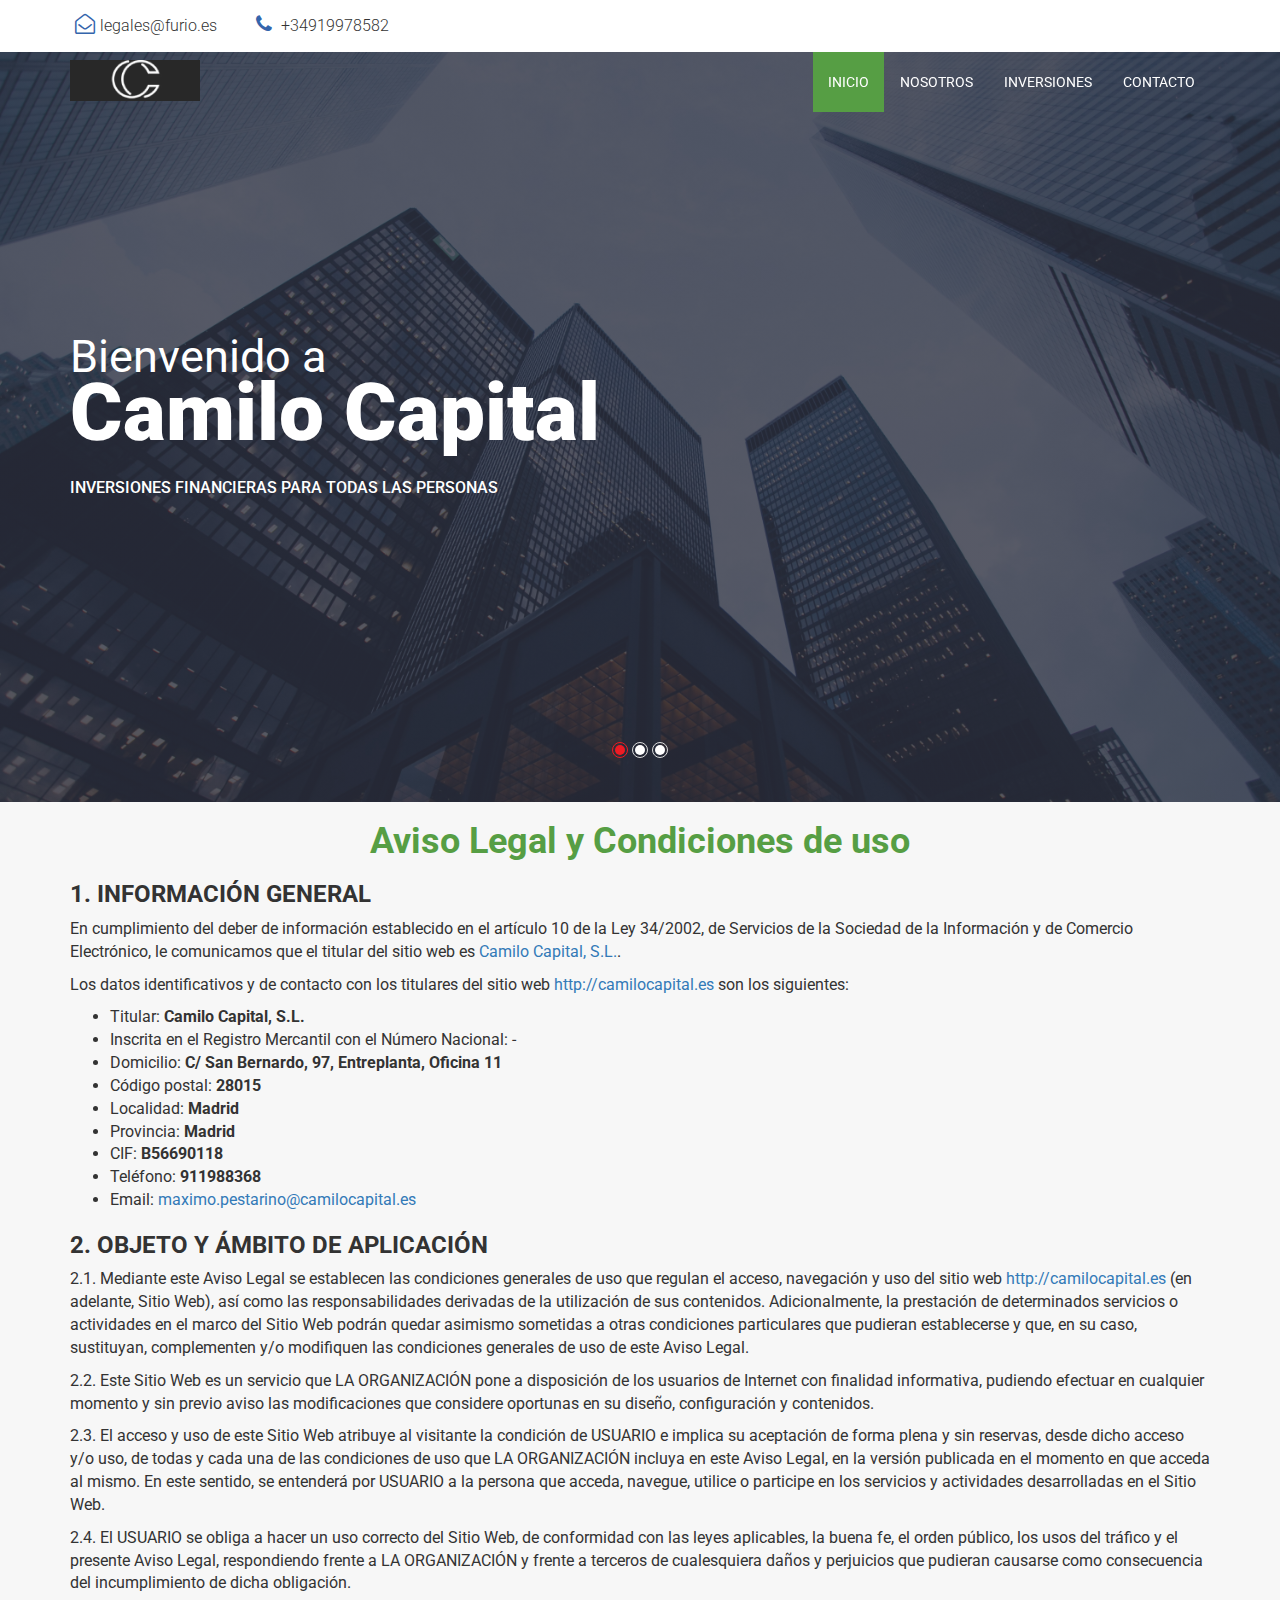
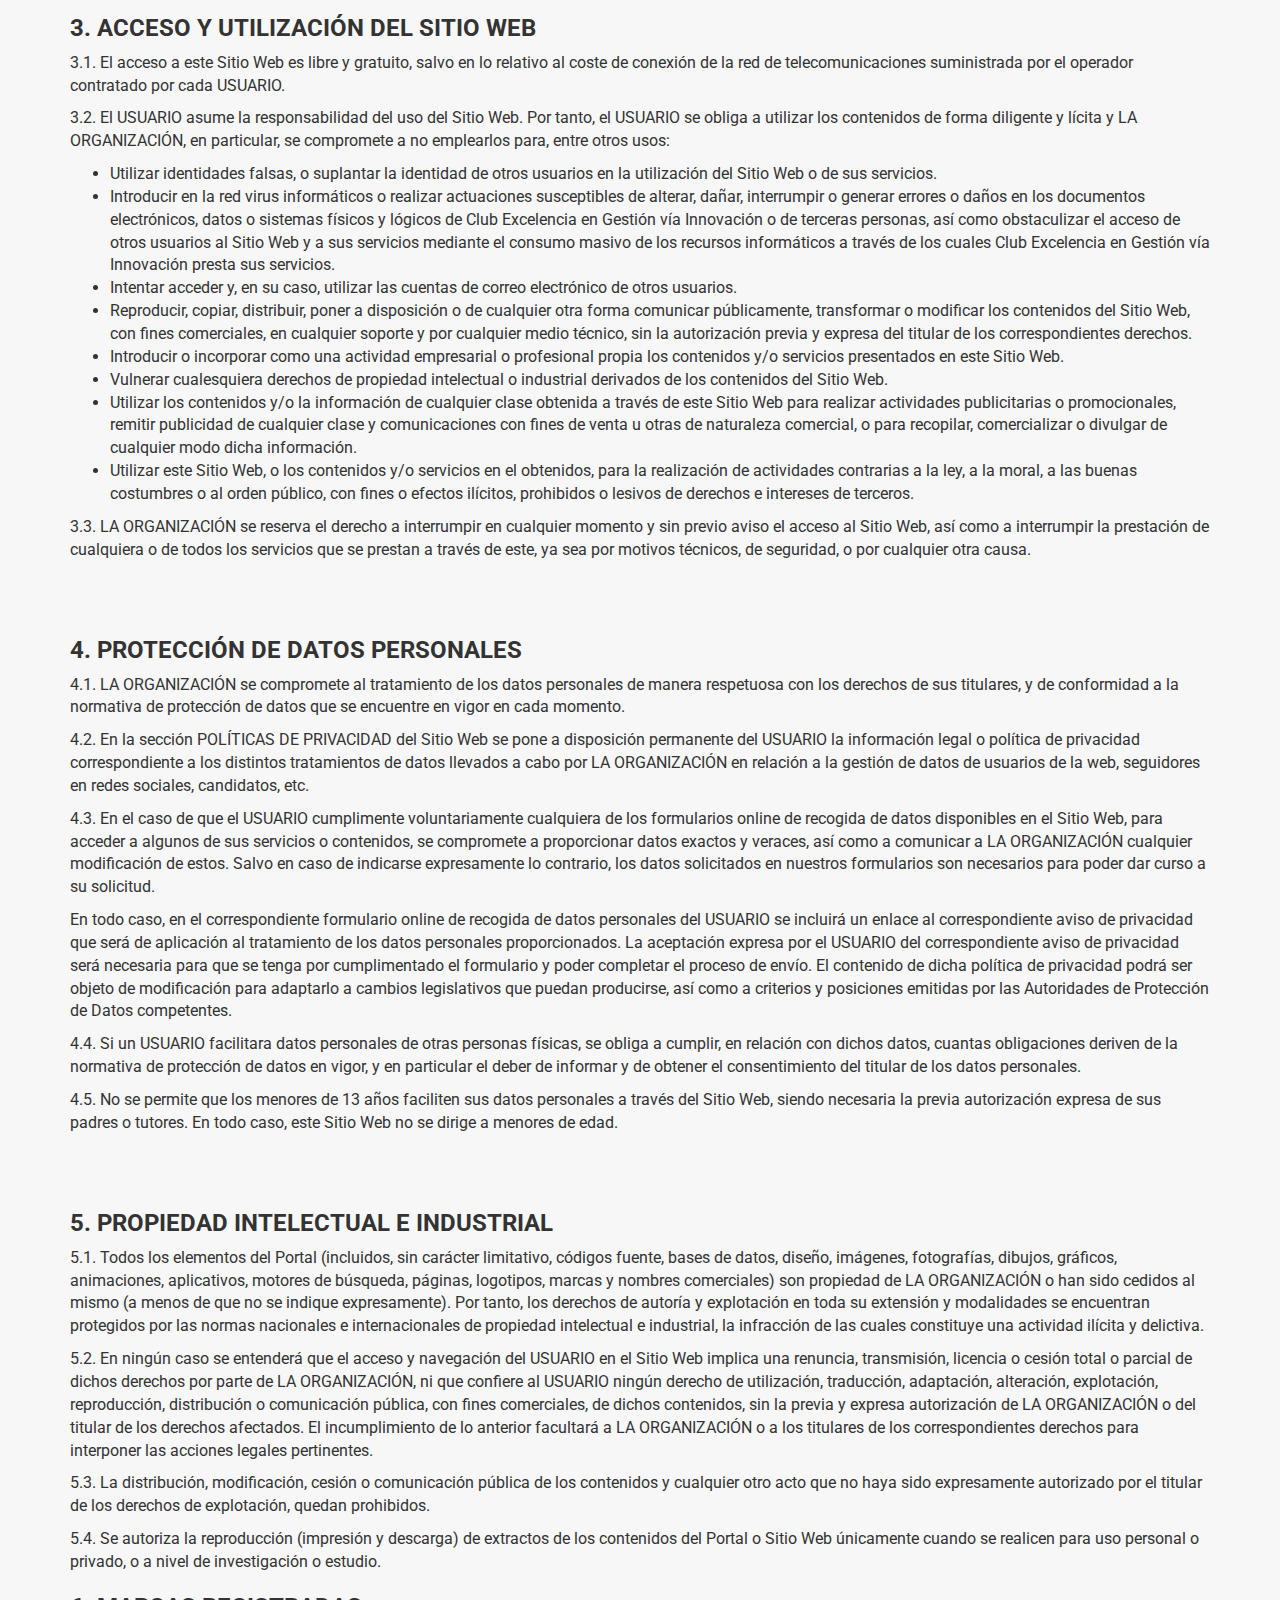
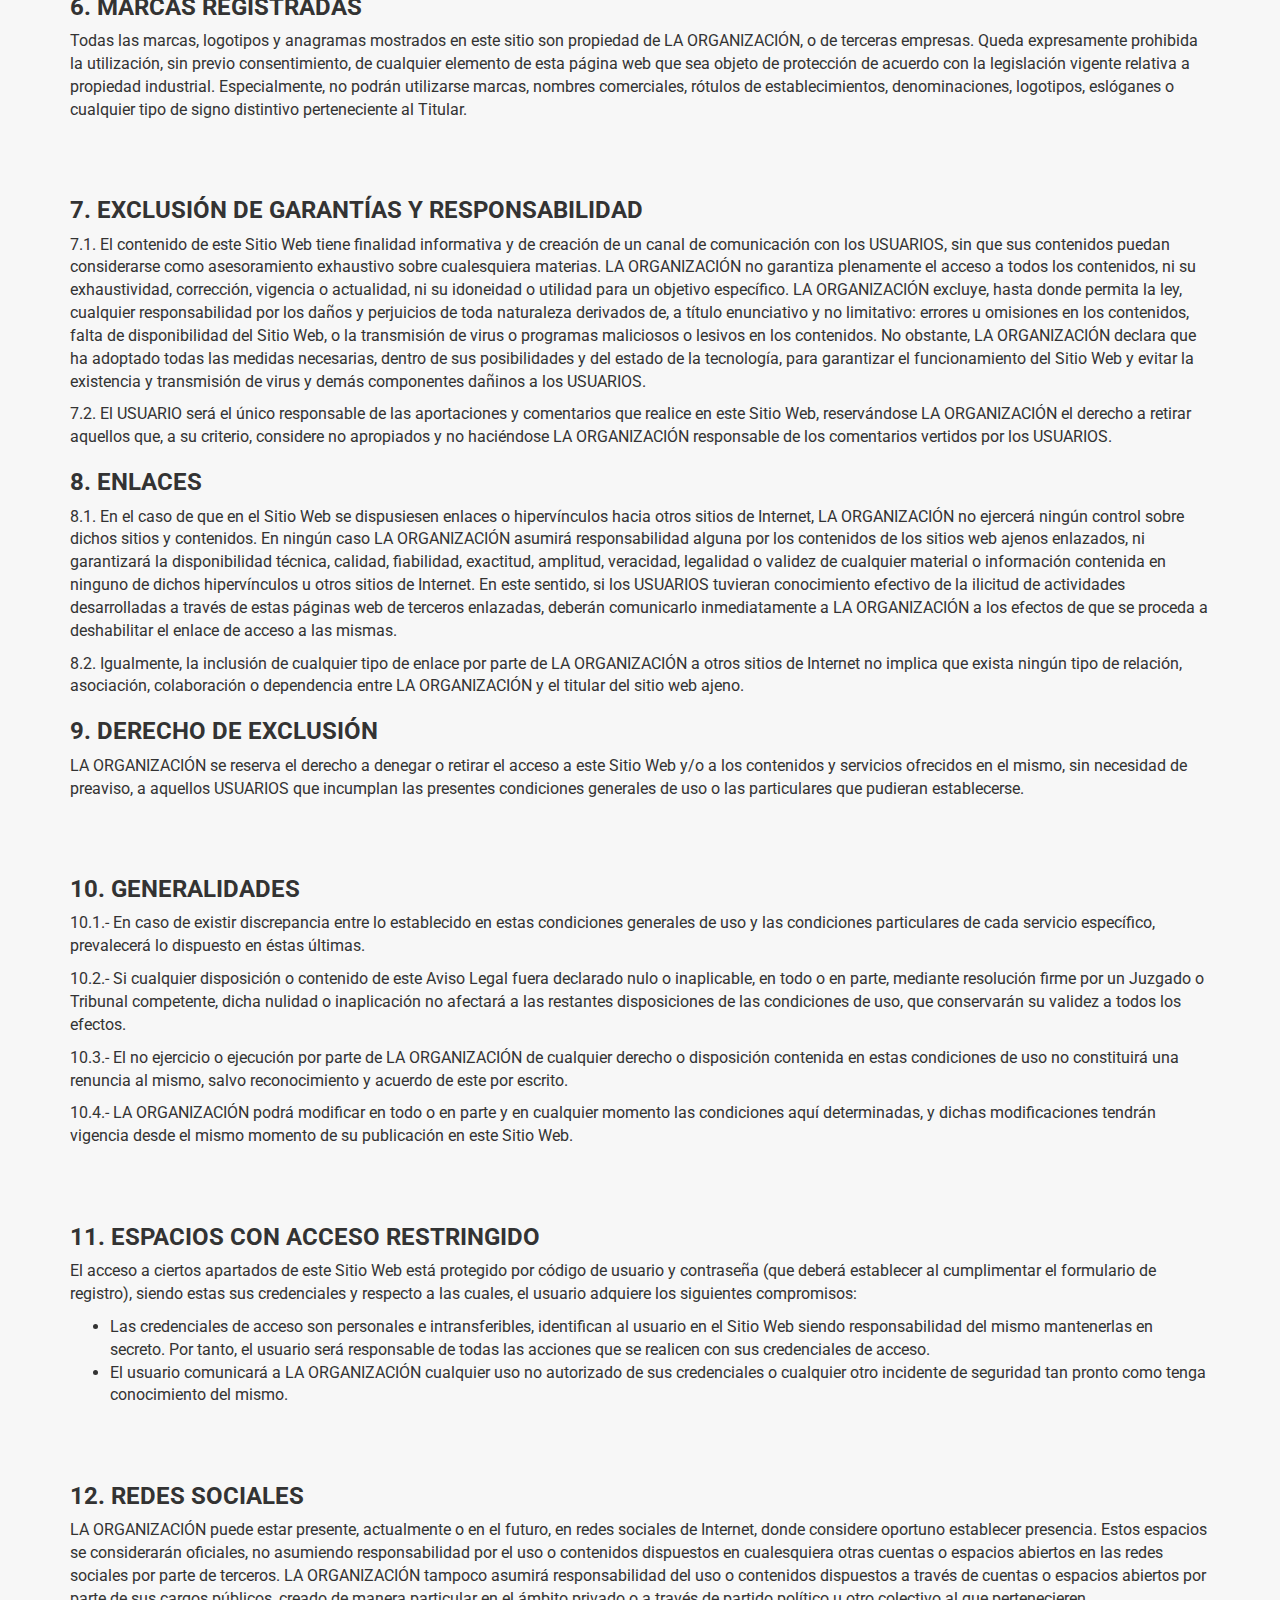
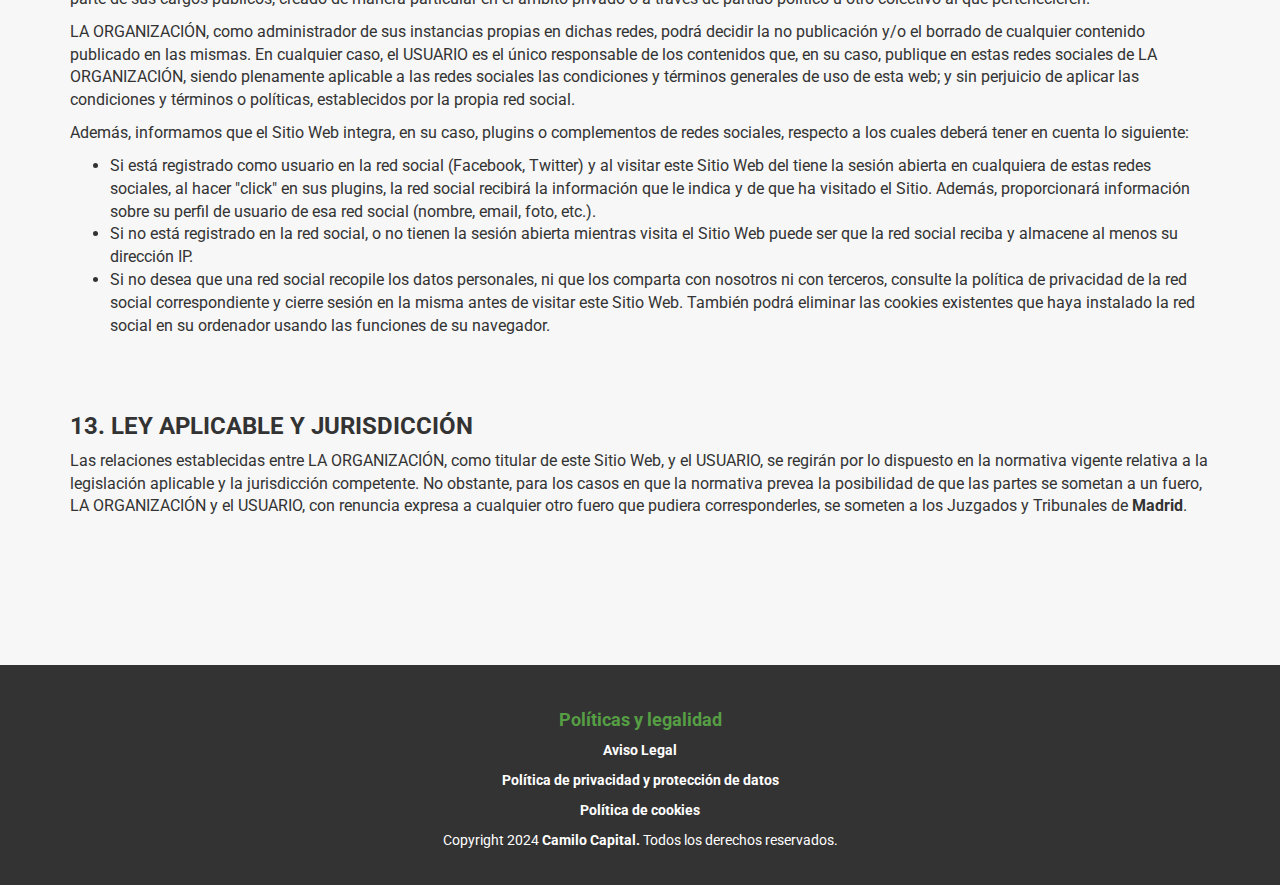
==== commit e07afa0d: "banner" ====
--- a/aviso.html
+++ b/aviso.html
@@ -77,7 +77,7 @@
 	<div id="home" class="gb-home-slider">
 		<div id="home-carousel" class="carousel slide" data-ride="carousel">
 			<div class="carousel-inner" role="listbox">
-				<div class="item active" style=" background-image: url(images/bg/slider1.jpg)">
+				<div class="item active" style="background-image: linear-gradient(to top, rgba(46, 49, 65, 0.8), rgba(46, 49, 65, 0.8)), url('images/bg/slider1.jpg'); background-color: #2e3141;">
 					<div class="container">
 						<div class="item-content">
 							<div class="gb-middle">
@@ -92,7 +92,7 @@
 						</div><!-- /.item-content -->
 					</div>
 				</div><!-- /.item -->
-				<div class="item" style=" background-image: url(images/bg/slider2.jpg)">
+				<div class="item" style="background-image: linear-gradient(to top, rgba(46, 49, 65, 0.8), rgba(46, 49, 65, 0.8)), url('images/bg/slider2.jpg'); background-color: #2e3141;">
 					<div class="container">
 						<div class="item-content">
 							<div class="gb-middle">
@@ -106,7 +106,7 @@
 						</div><!-- /.item-content -->
 					</div>
 				</div><!-- /.item -->
-				<div class="item" style=" background-image: url(images/bg/slider1.jpg)">
+				<div class="item" style="background-image: linear-gradient(to top, rgba(46, 49, 65, 0.8), rgba(46, 49, 65, 0.8)), url('images/bg/slider1.jpg'); background-color: #2e3141;">
 					<div class="container">
 						<div class="gb-middle">
 							<div class="slider-info">
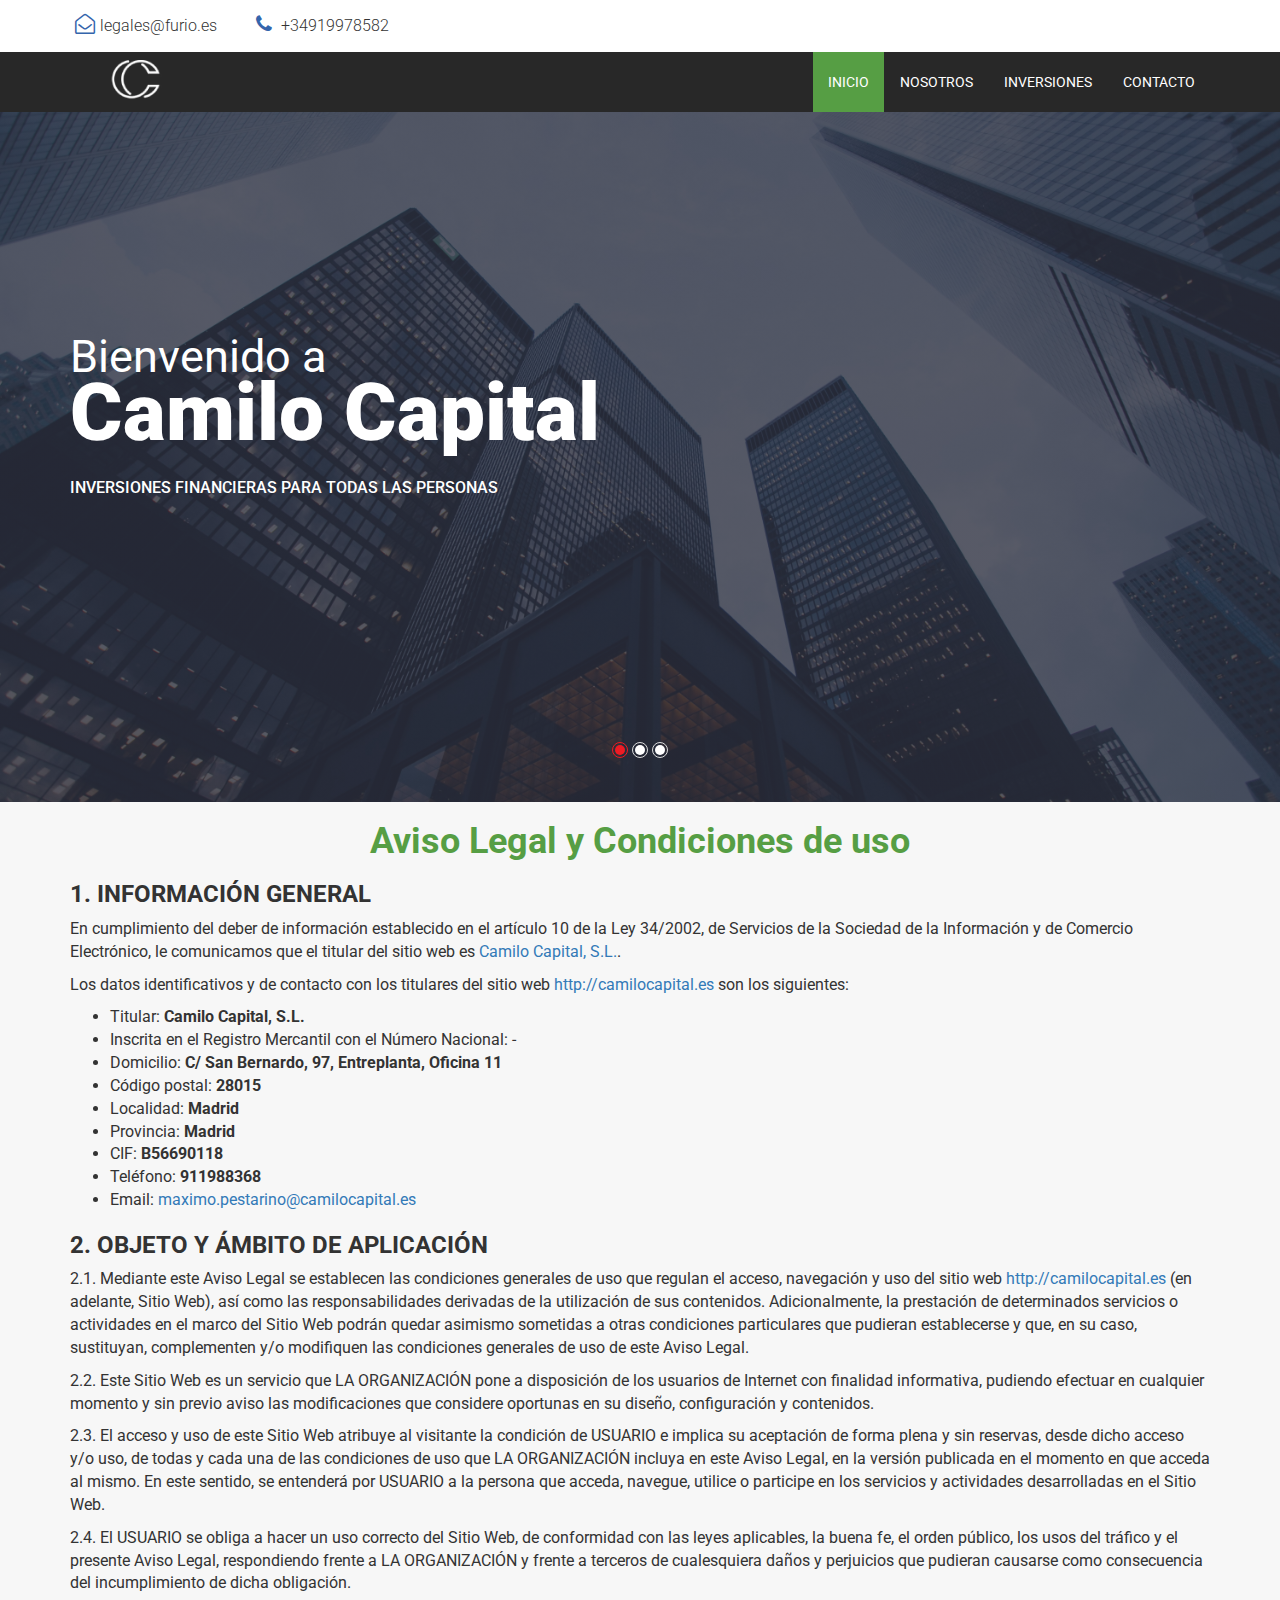
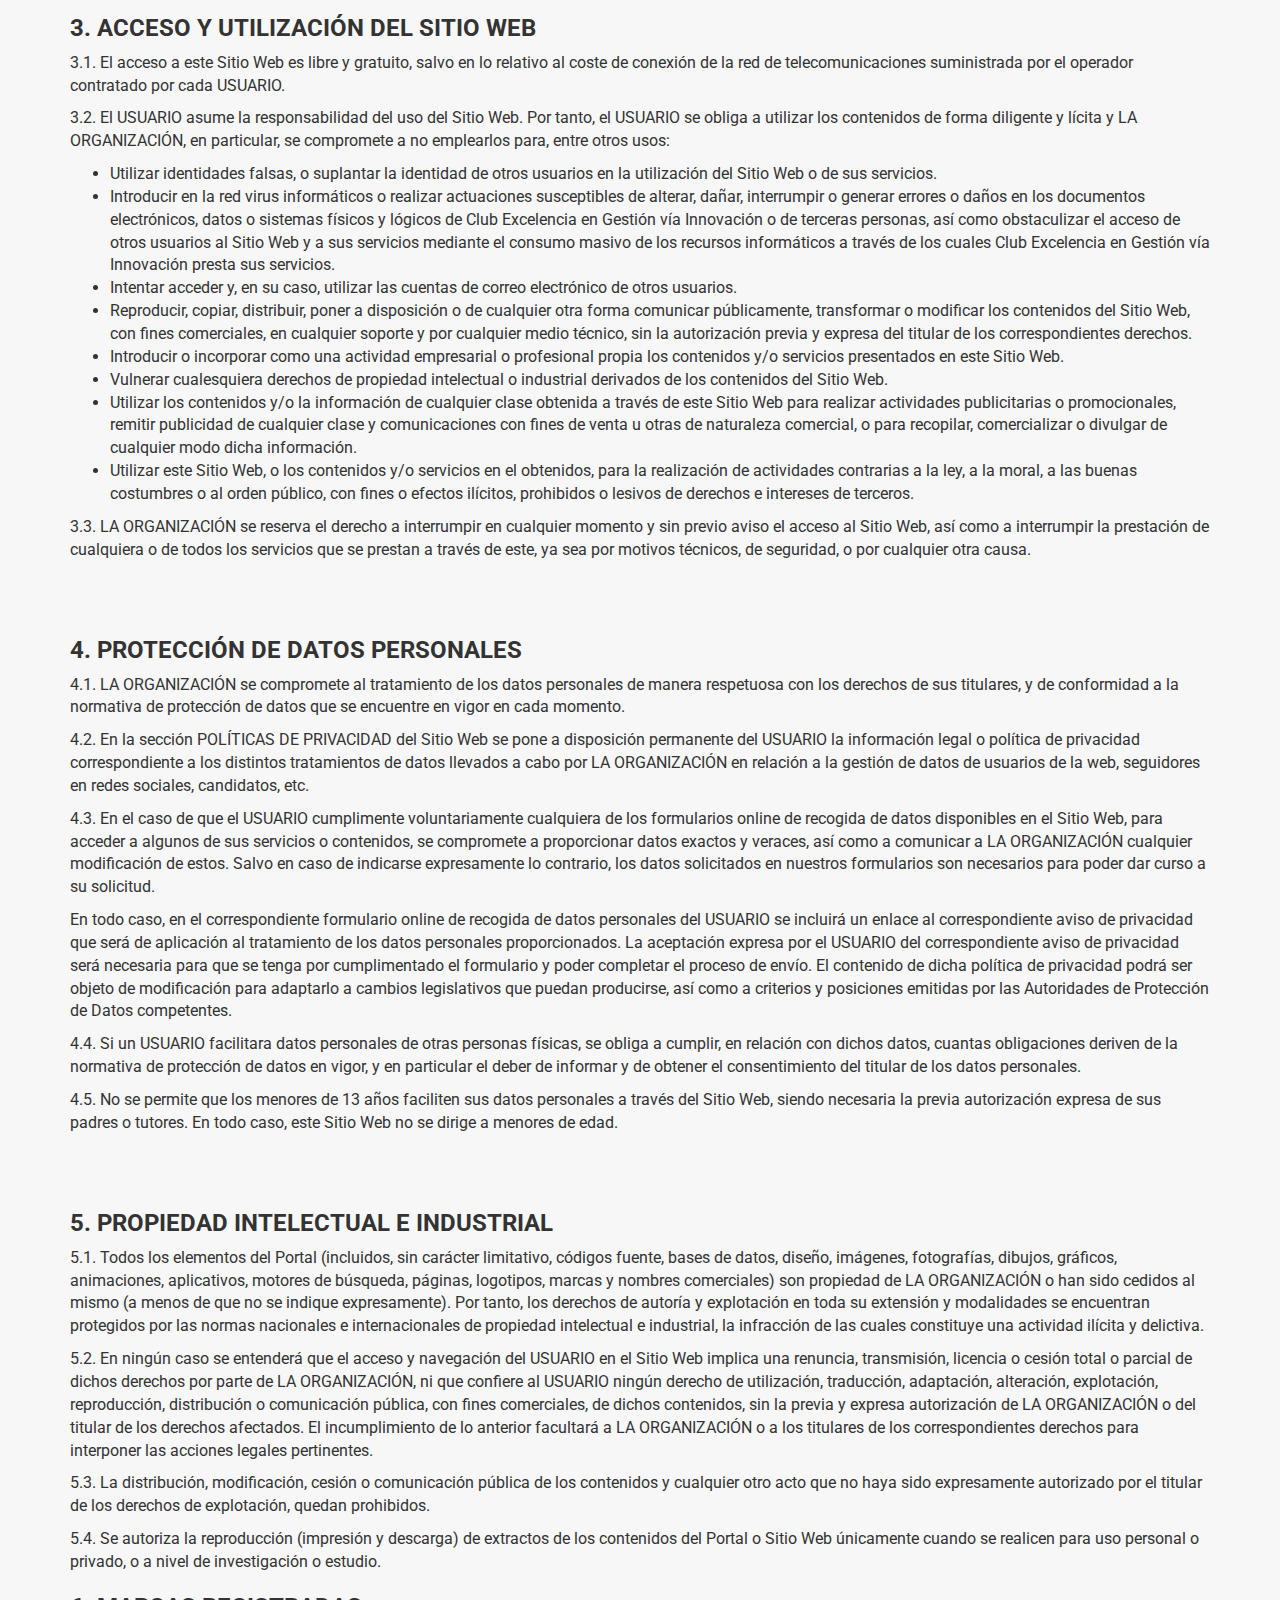
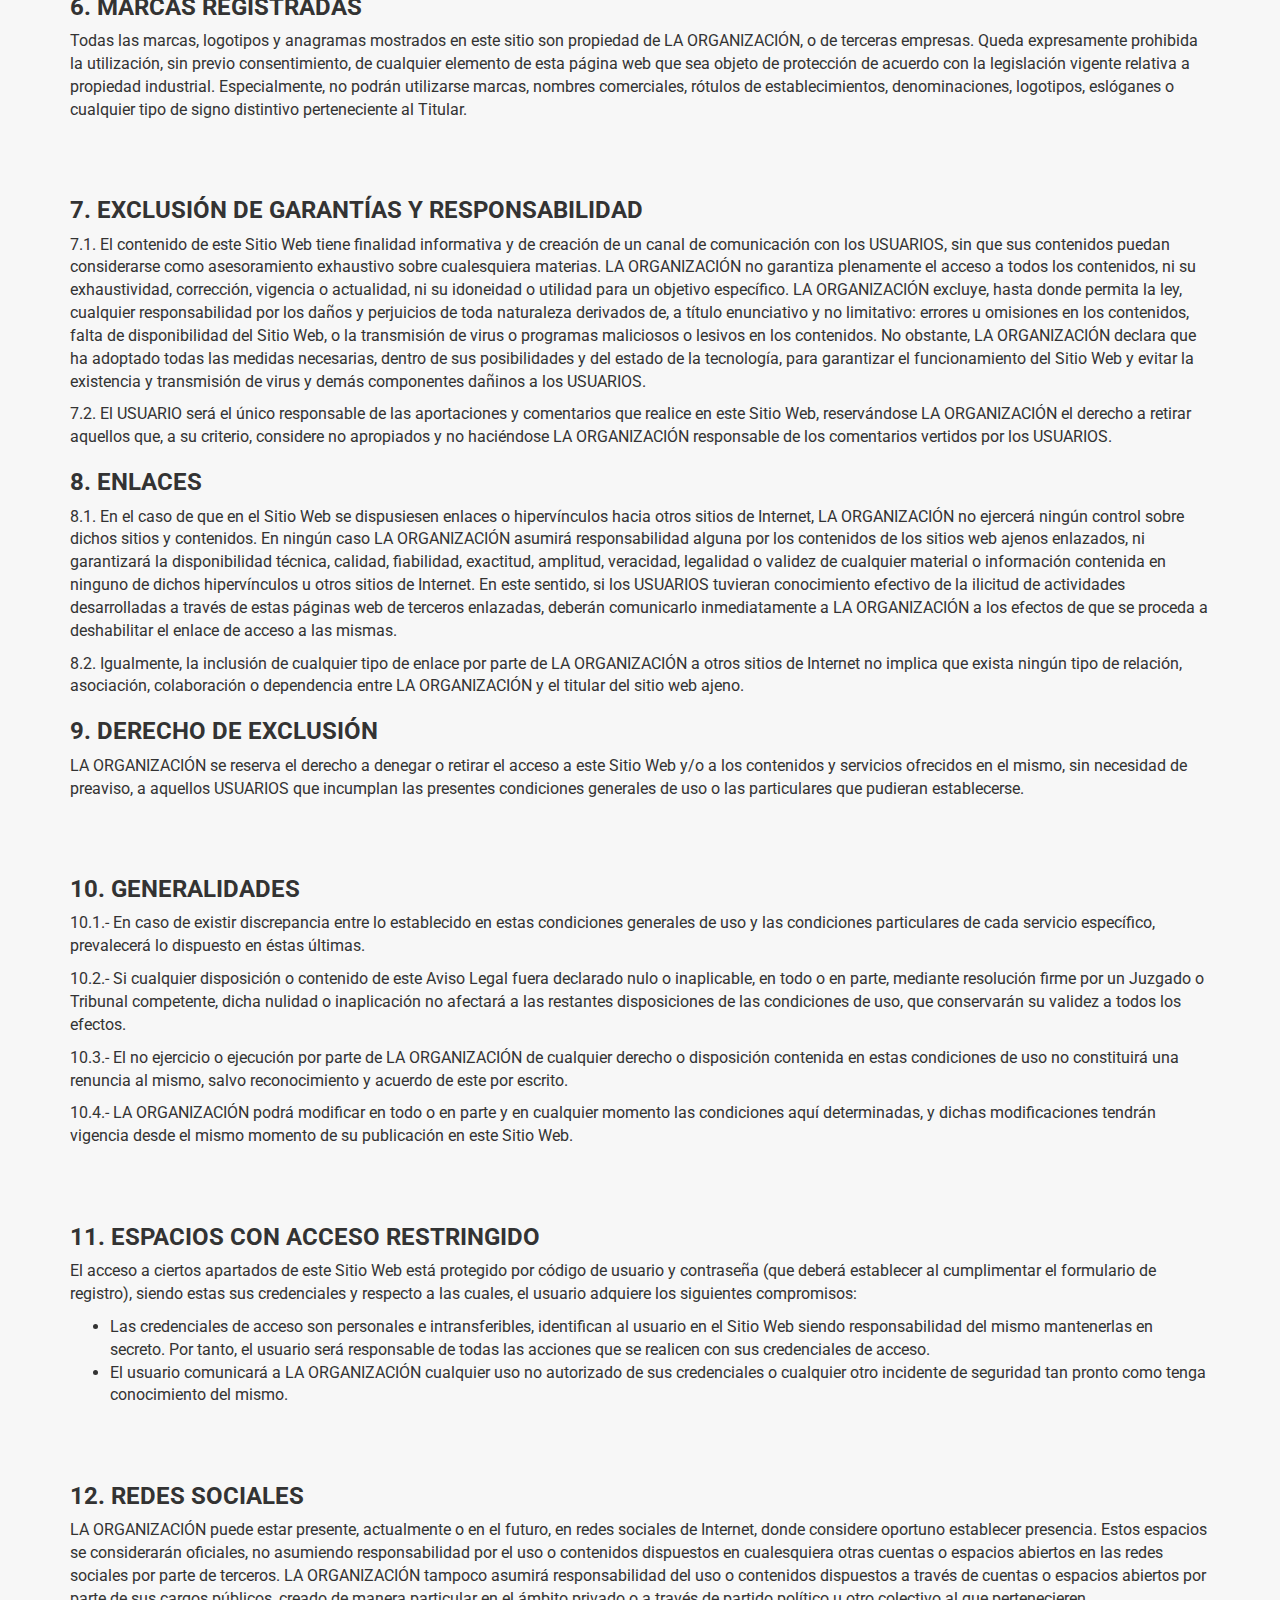
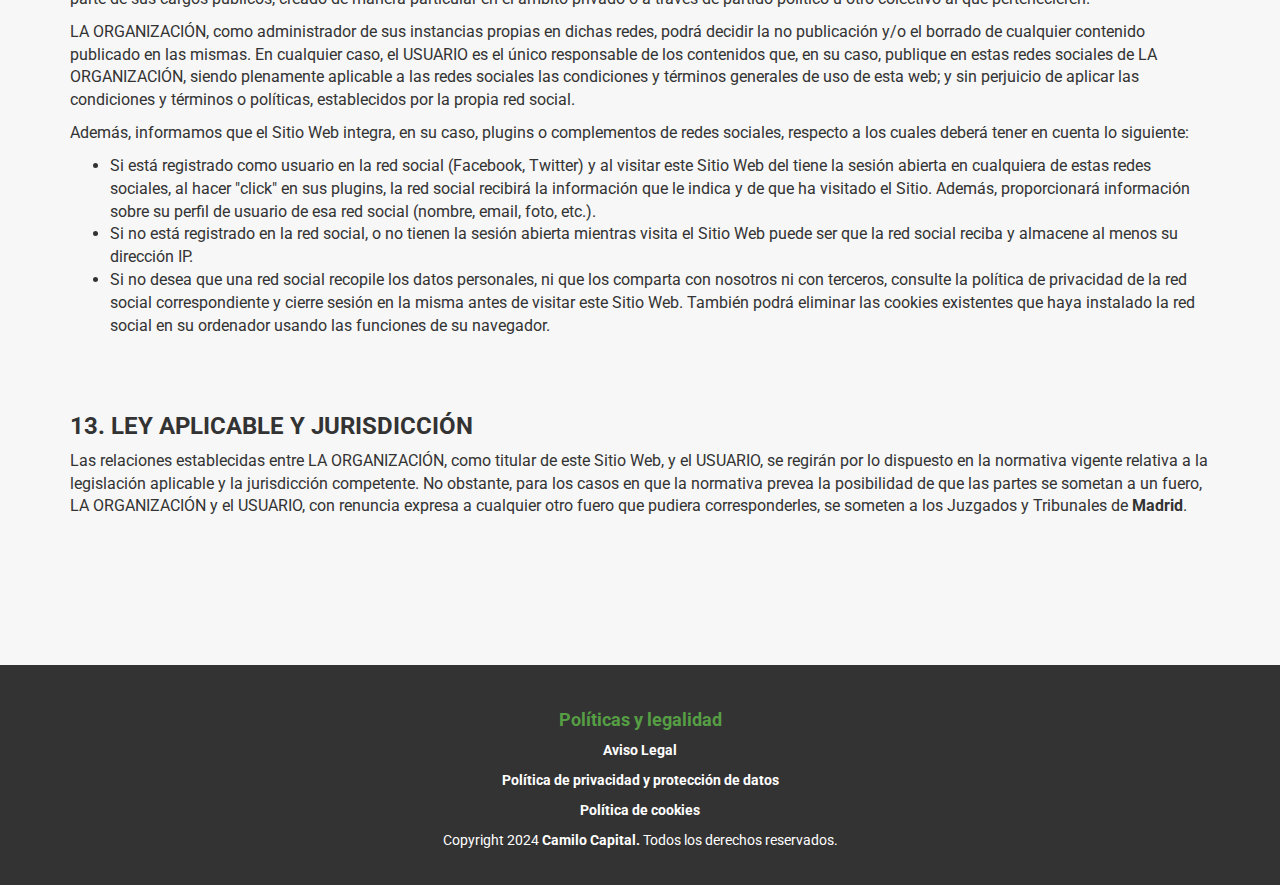
==== commit 0fe4ef45: "nav color" ====
--- a/aviso.html
+++ b/aviso.html
@@ -48,7 +48,7 @@
 	</div><!-- /.gb-topbar -->
 
 	<div class="gb-menu">
-		<nav class="navbar navbar-default">
+		<nav class="navbar navbar-default" style="background-color: #282828">
 			<div class="container">
 				<div class="navbar-header">
 					<button type="button" class="navbar-toggle collapsed" data-toggle="collapse"
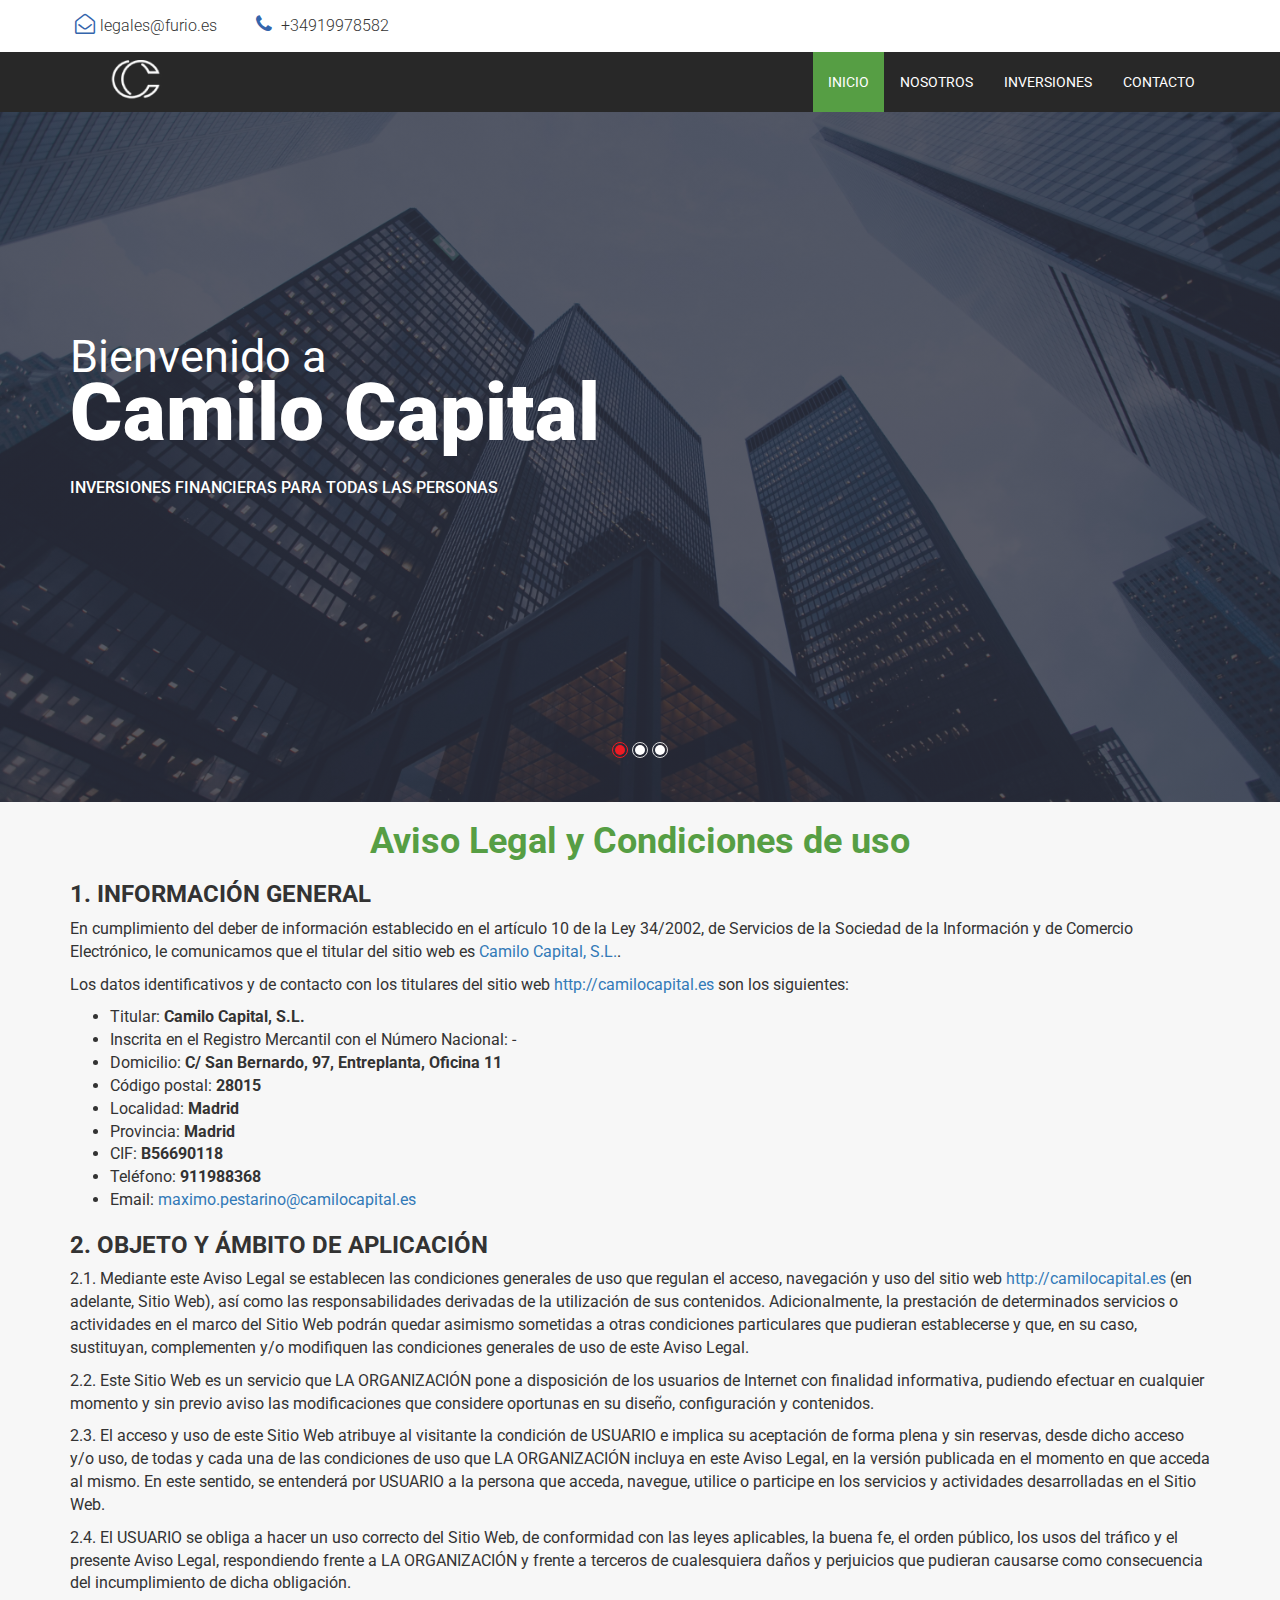
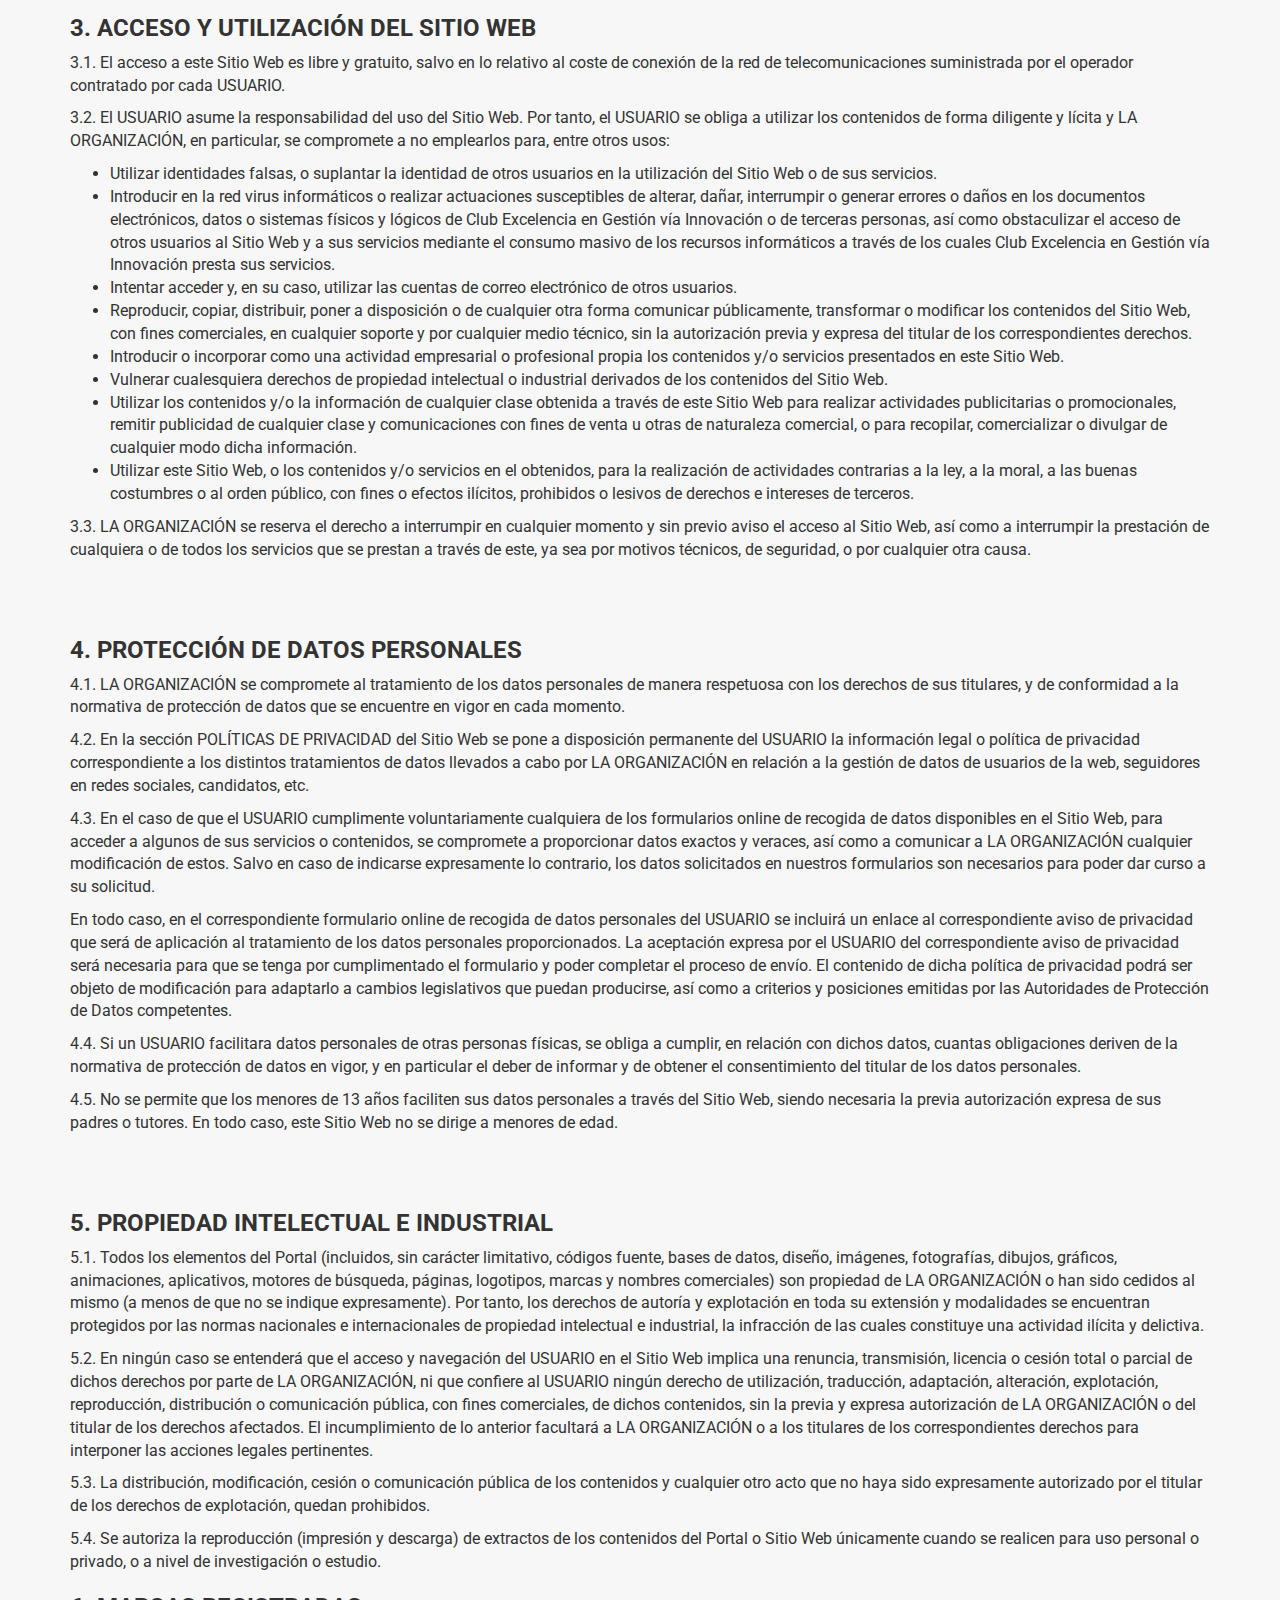
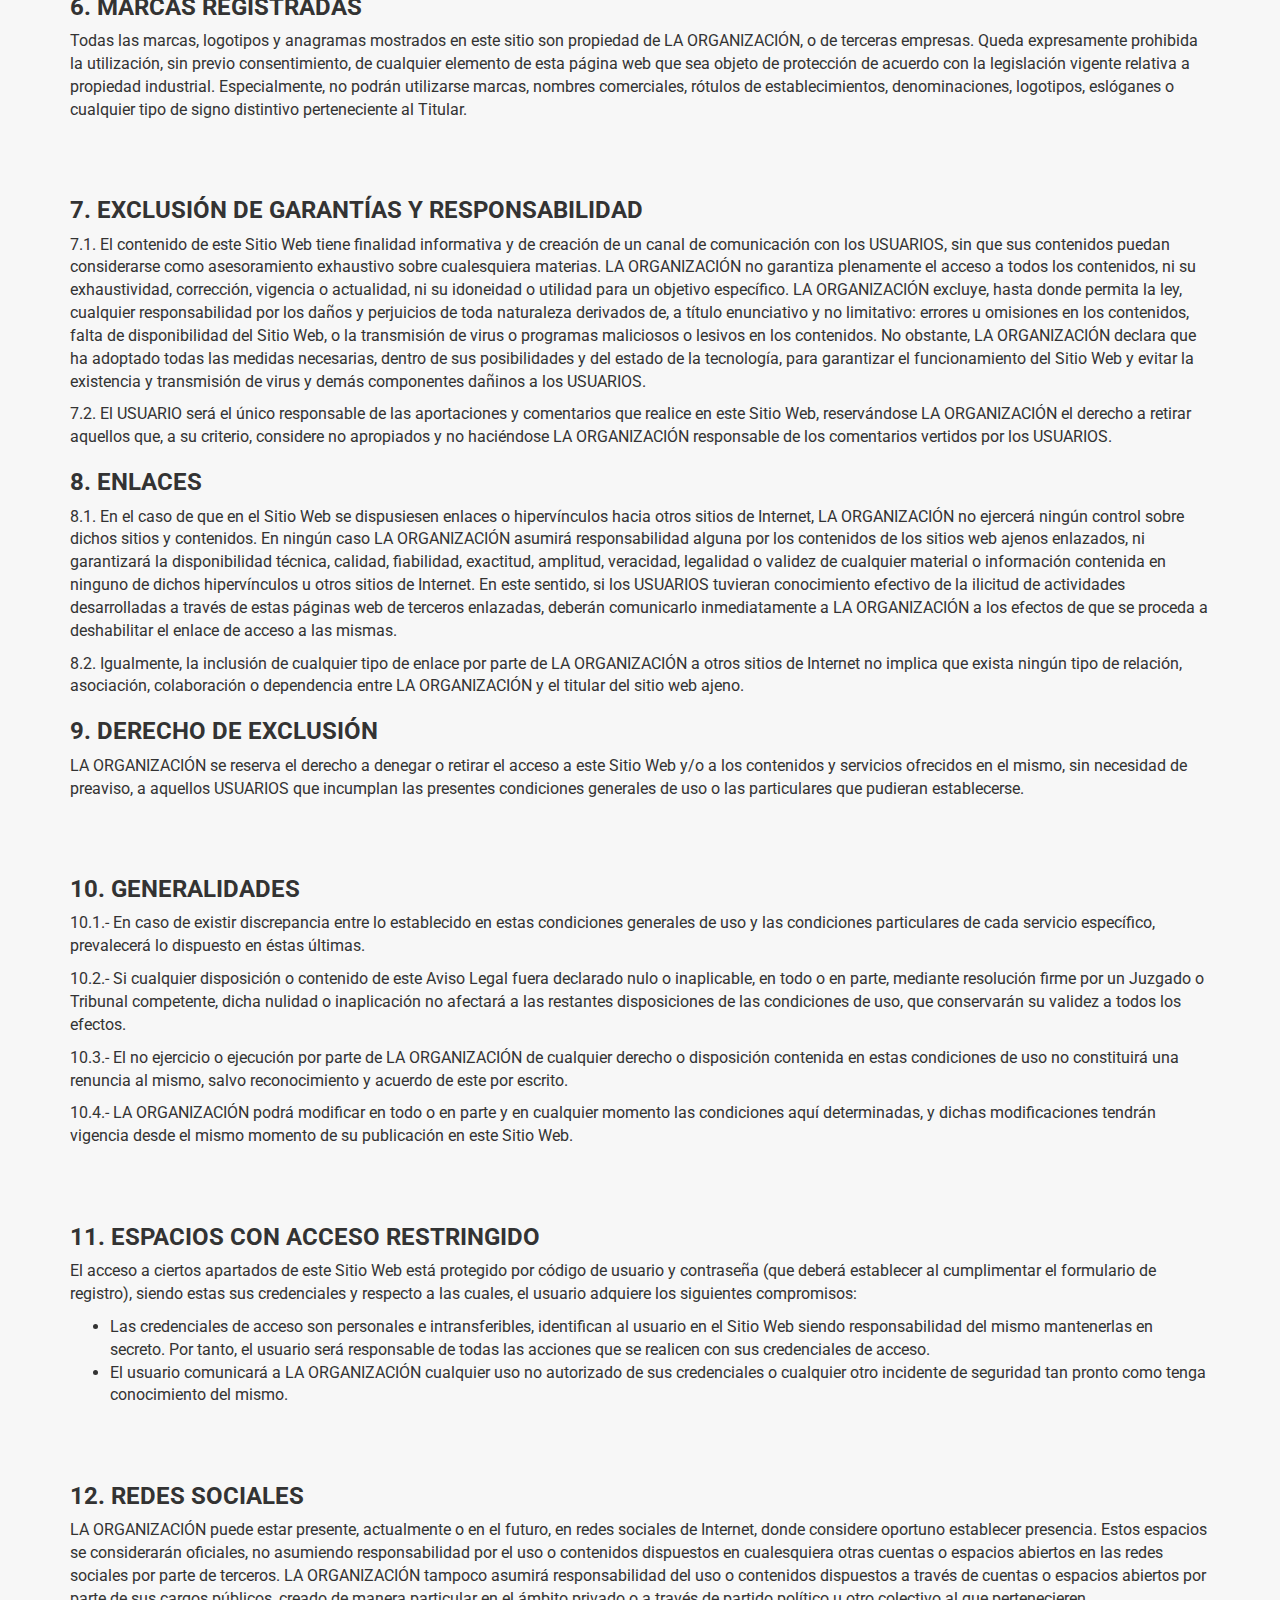
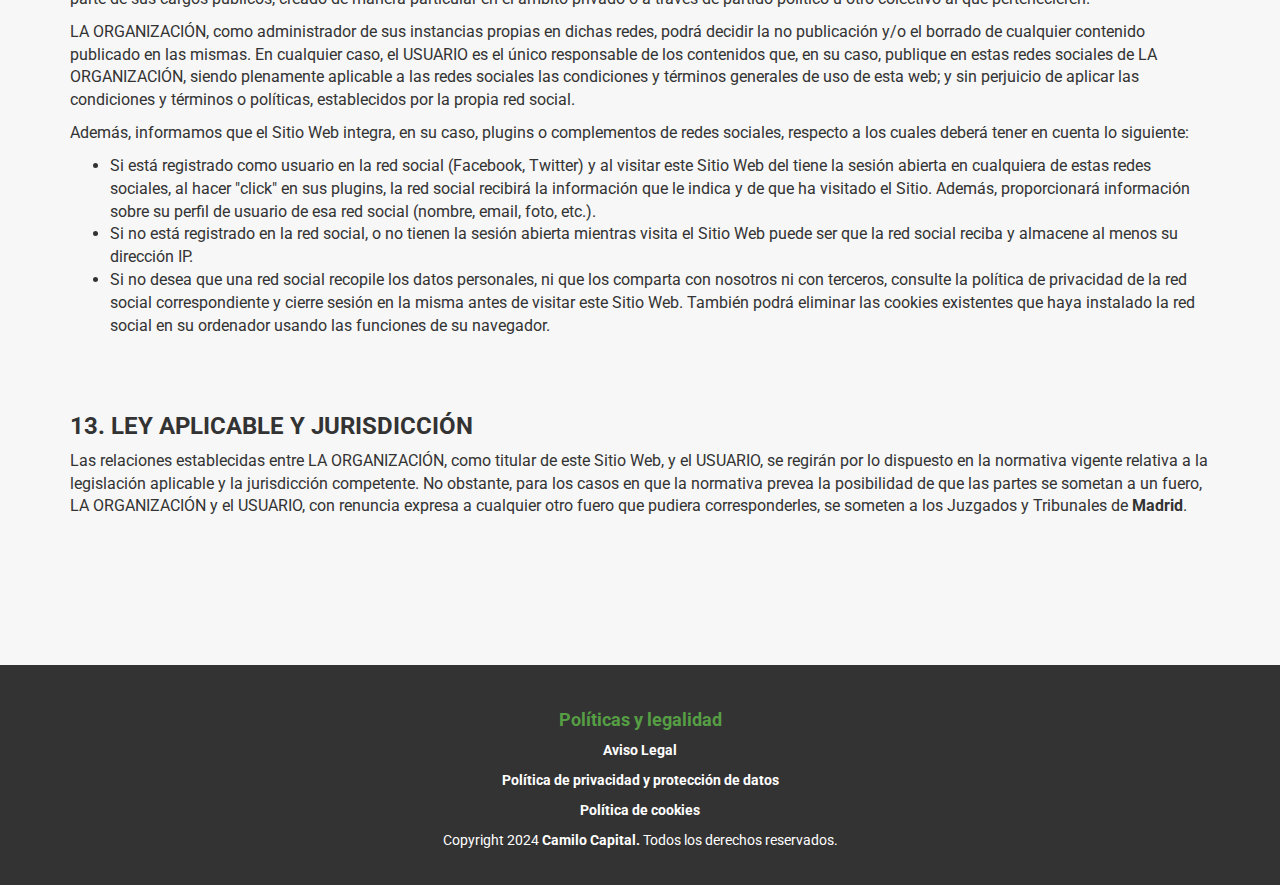
==== commit 0b498ea0: "banner en espa" ====
--- a/aviso.html
+++ b/aviso.html
@@ -97,7 +97,7 @@
 						<div class="item-content">
 							<div class="gb-middle">
 								<div class="slider-info">
-									<h1 data-animation="animated pulse">Welcome to</h1>
+									<h1 data-animation="animated pulse">Bienvenido a</h1>
 									<h2 data-animation="animated pulse">Camilo Capital</h2>
 									<p data-animation="animated pulse">PONGA A TRABAJAR SU DINERO</p>
 
@@ -110,7 +110,7 @@
 					<div class="container">
 						<div class="gb-middle">
 							<div class="slider-info">
-								<h1 data-animation="animated pulse">Welcome to</h1>
+								<h1 data-animation="animated pulse">Bienvenido a</h1>
 								<h2 data-animation="animated pulse">Camilo Capital</h2>
 								<p data-animation="animated pulse">HAGA INVERSIONES QUE SE ADAPTEN A SU VIDA</p>
 
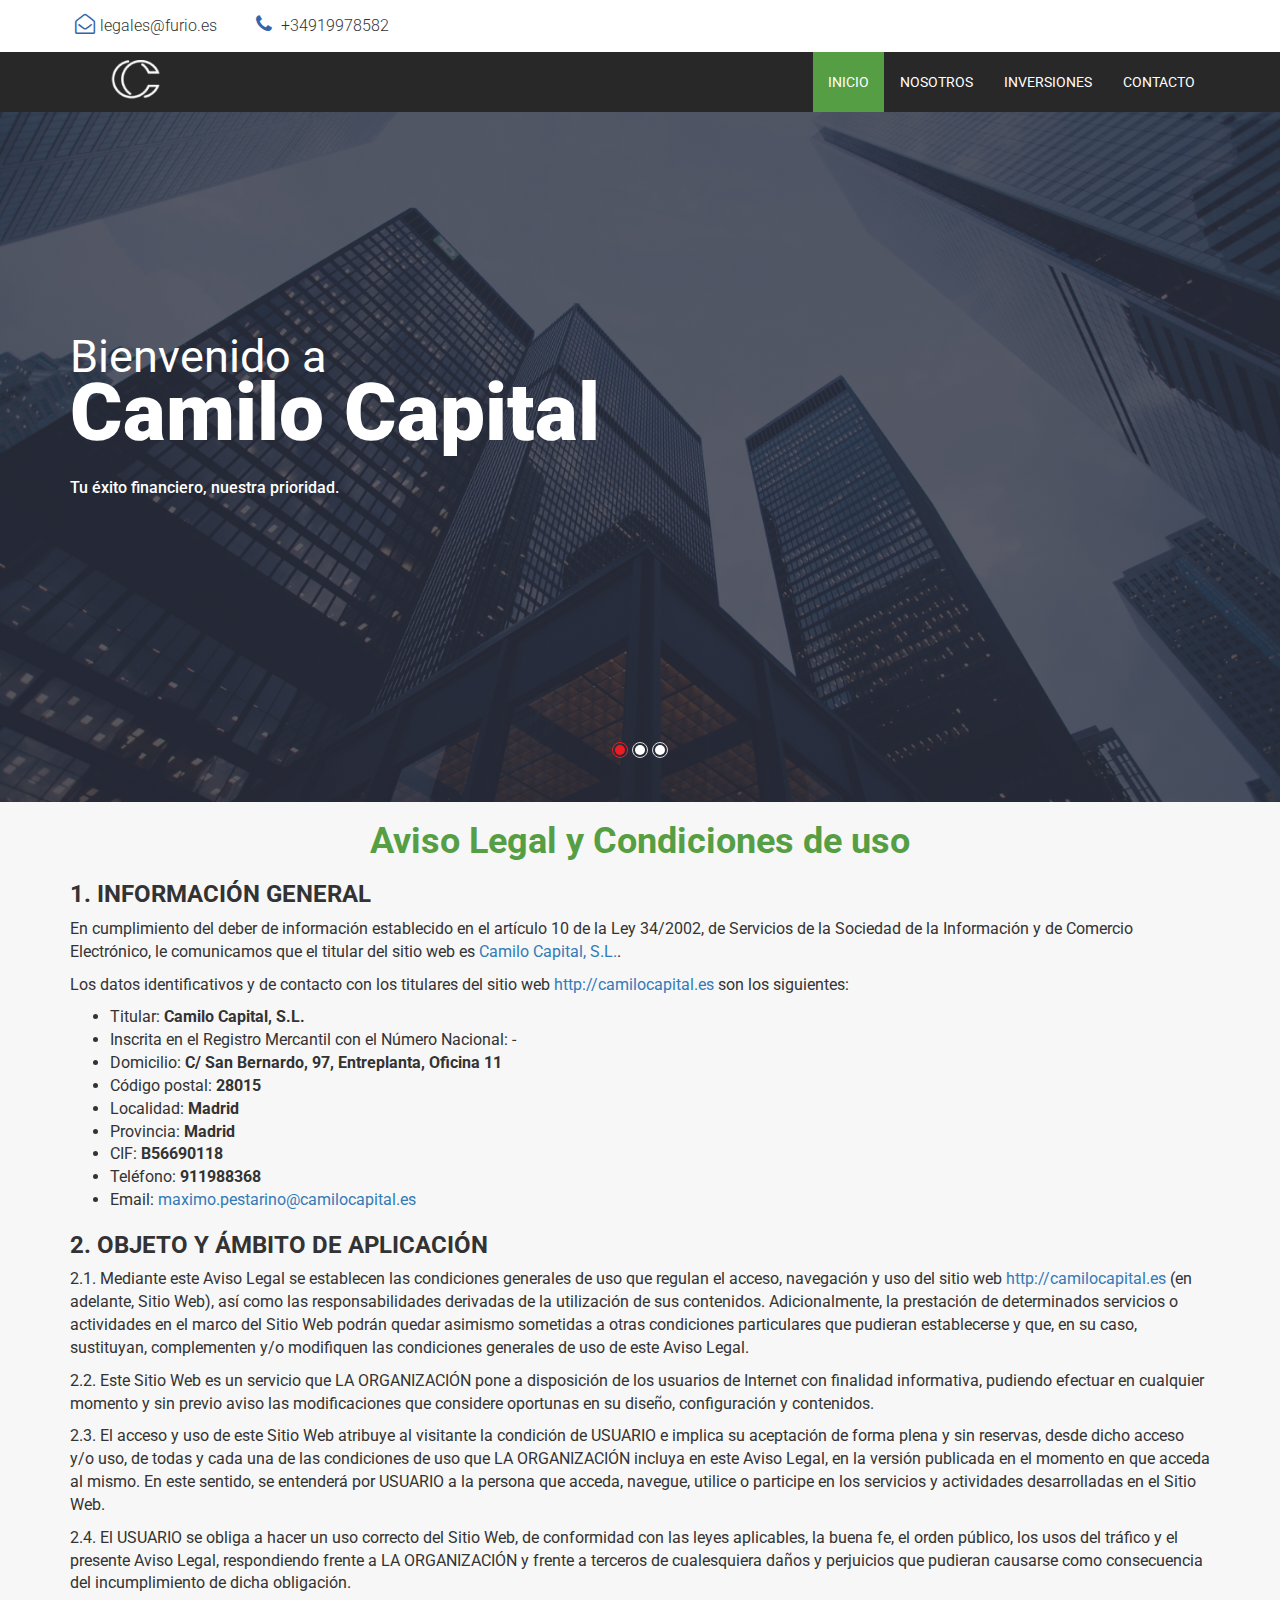
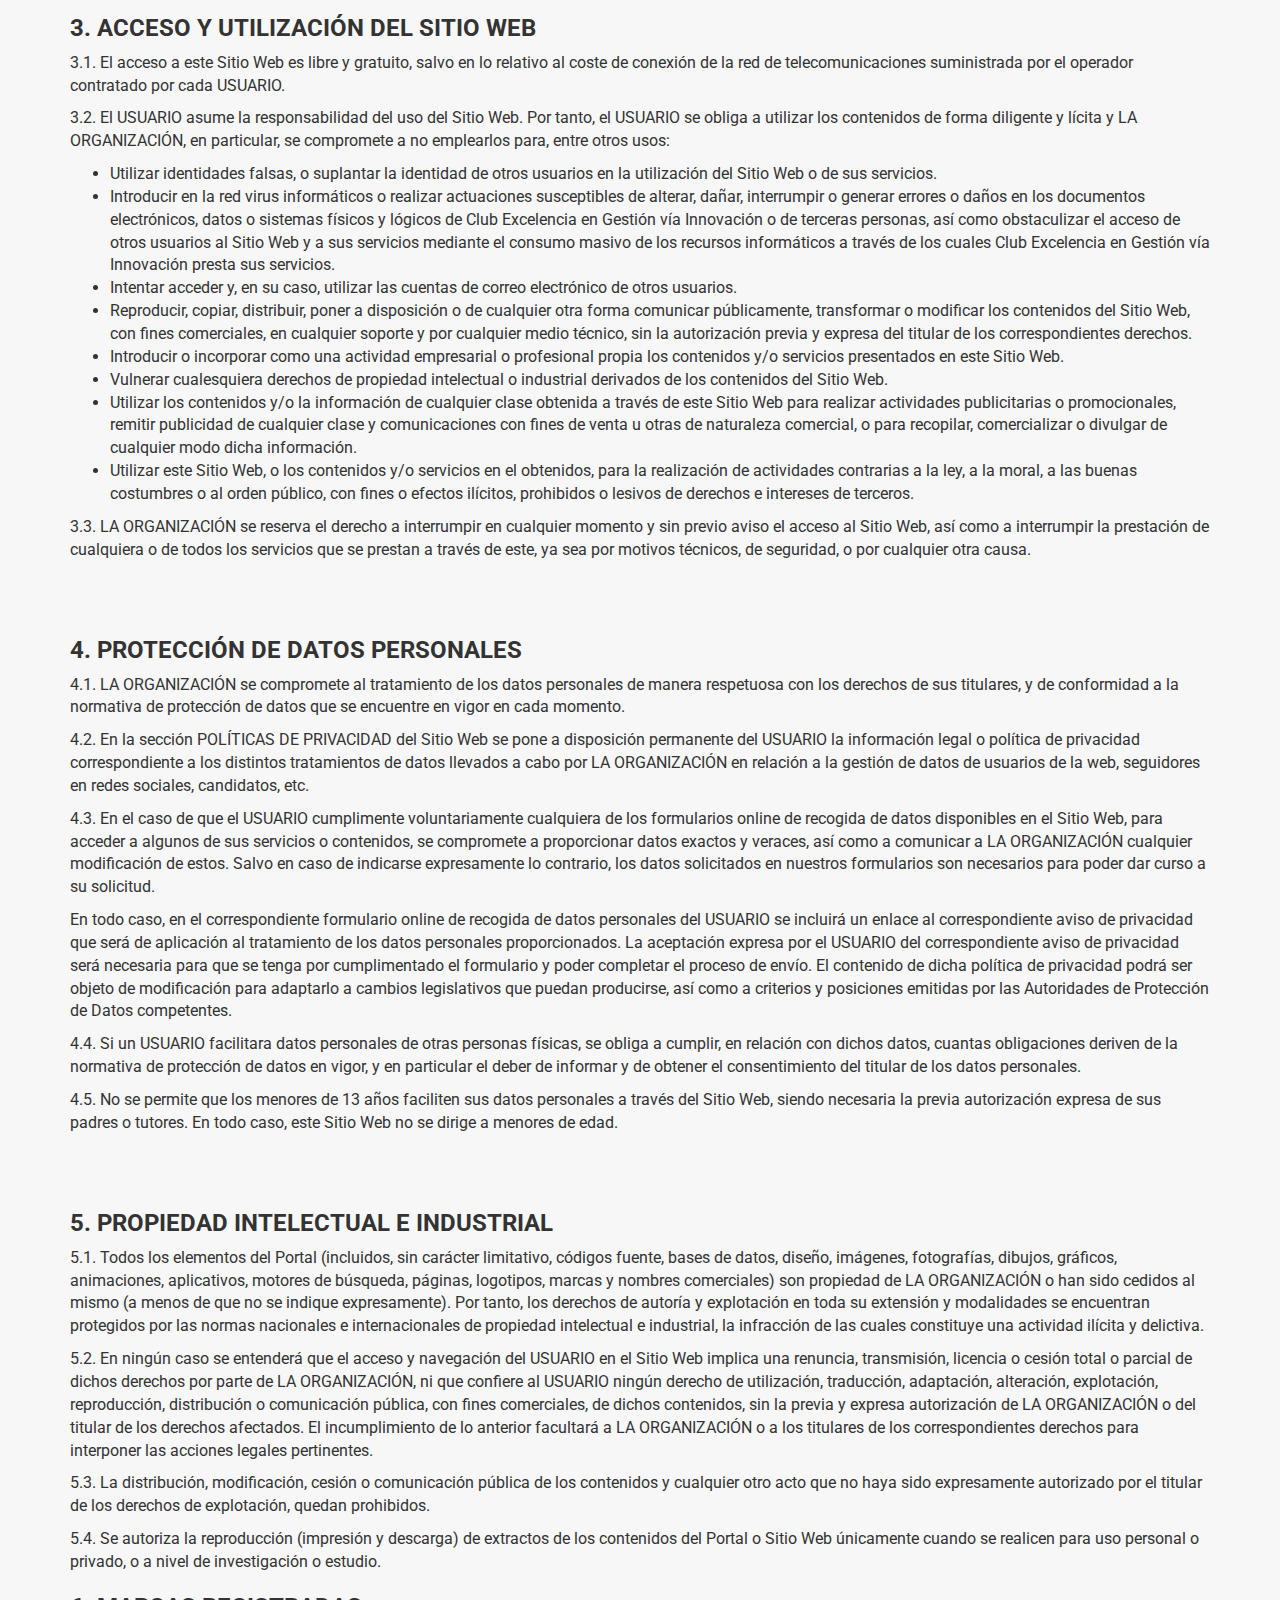
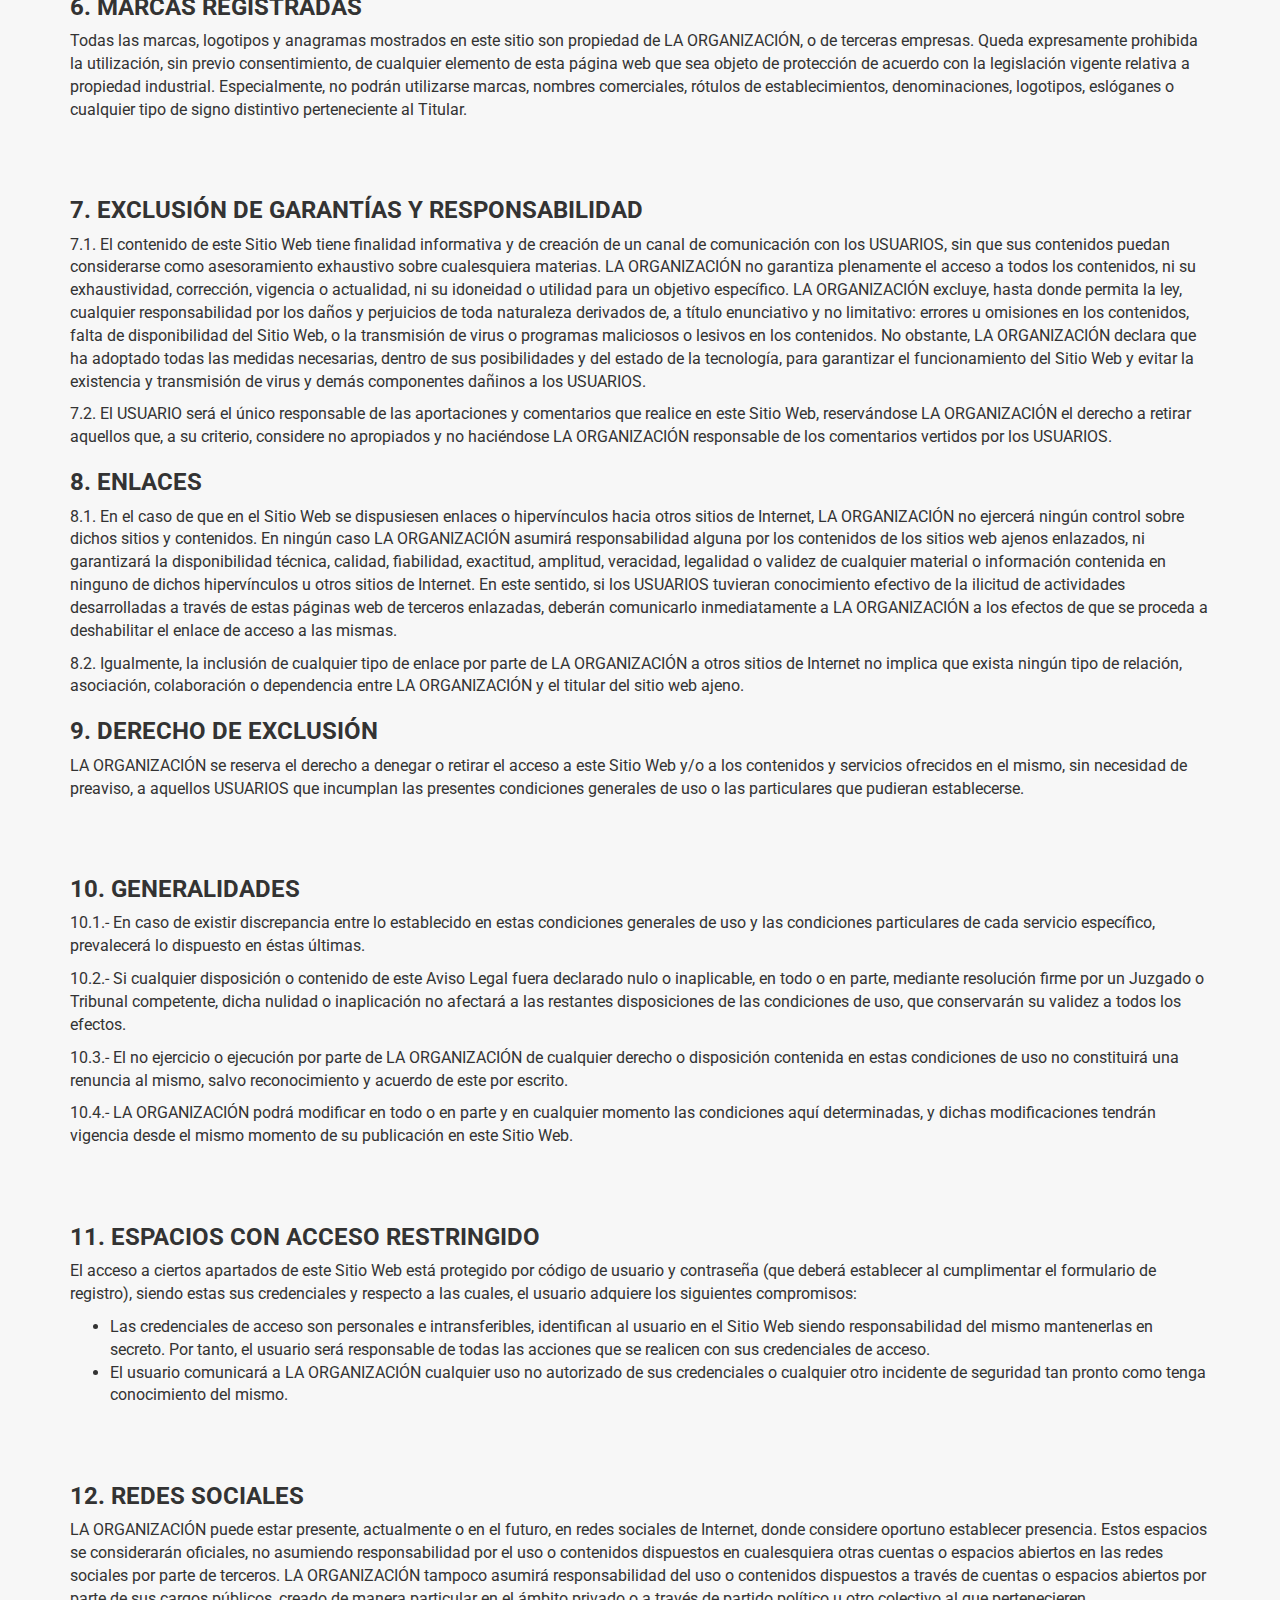
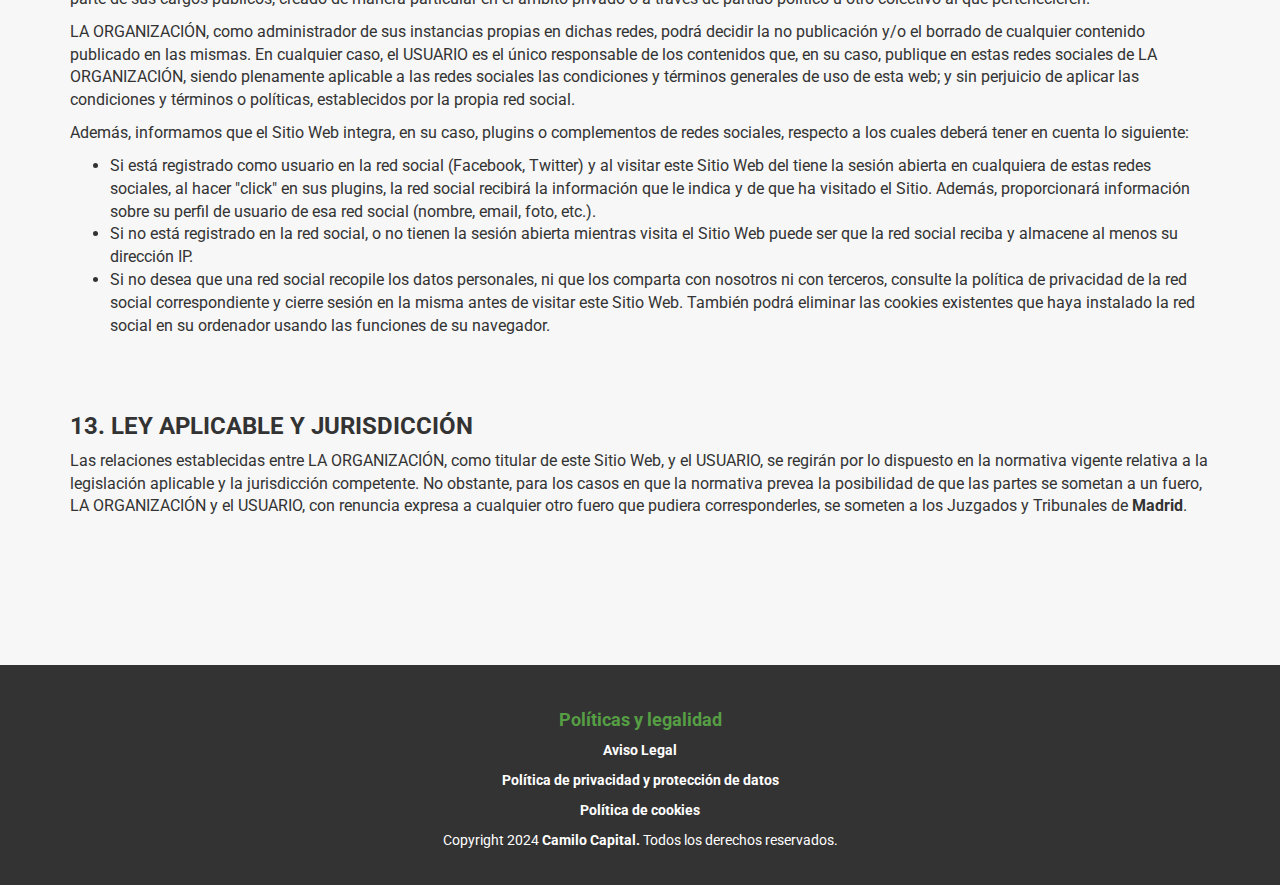
==== commit fe219116: "cambio slogans" ====
--- a/aviso.html
+++ b/aviso.html
@@ -84,7 +84,8 @@
 								<div class="slider-info">
 									<h1 data-animation="animated pulse">Bienvenido a</h1>
 									<h2 data-animation="animated pulse">Camilo Capital</h2>
-									<p data-animation="animated pulse">INVERSIONES FINANCIERAS PARA TODAS LAS PERSONAS
+									<p data-animation="animated pulse">Tu éxito financiero, nuestra prioridad.
+
 									</p>
 
 								</div>
@@ -99,7 +100,8 @@
 								<div class="slider-info">
 									<h1 data-animation="animated pulse">Bienvenido a</h1>
 									<h2 data-animation="animated pulse">Camilo Capital</h2>
-									<p data-animation="animated pulse">PONGA A TRABAJAR SU DINERO</p>
+									<p data-animation="animated pulse">Invierte en tu tranquilidad, invierte con nosotros.
+									</p>
 
 								</div>
 							</div>
@@ -112,7 +114,7 @@
 							<div class="slider-info">
 								<h1 data-animation="animated pulse">Bienvenido a</h1>
 								<h2 data-animation="animated pulse">Camilo Capital</h2>
-								<p data-animation="animated pulse">HAGA INVERSIONES QUE SE ADAPTEN A SU VIDA</p>
+								<p data-animation="animated pulse">Inversiones inteligentes, resultados sólidos.</p>
 
 							</div>
 						</div>
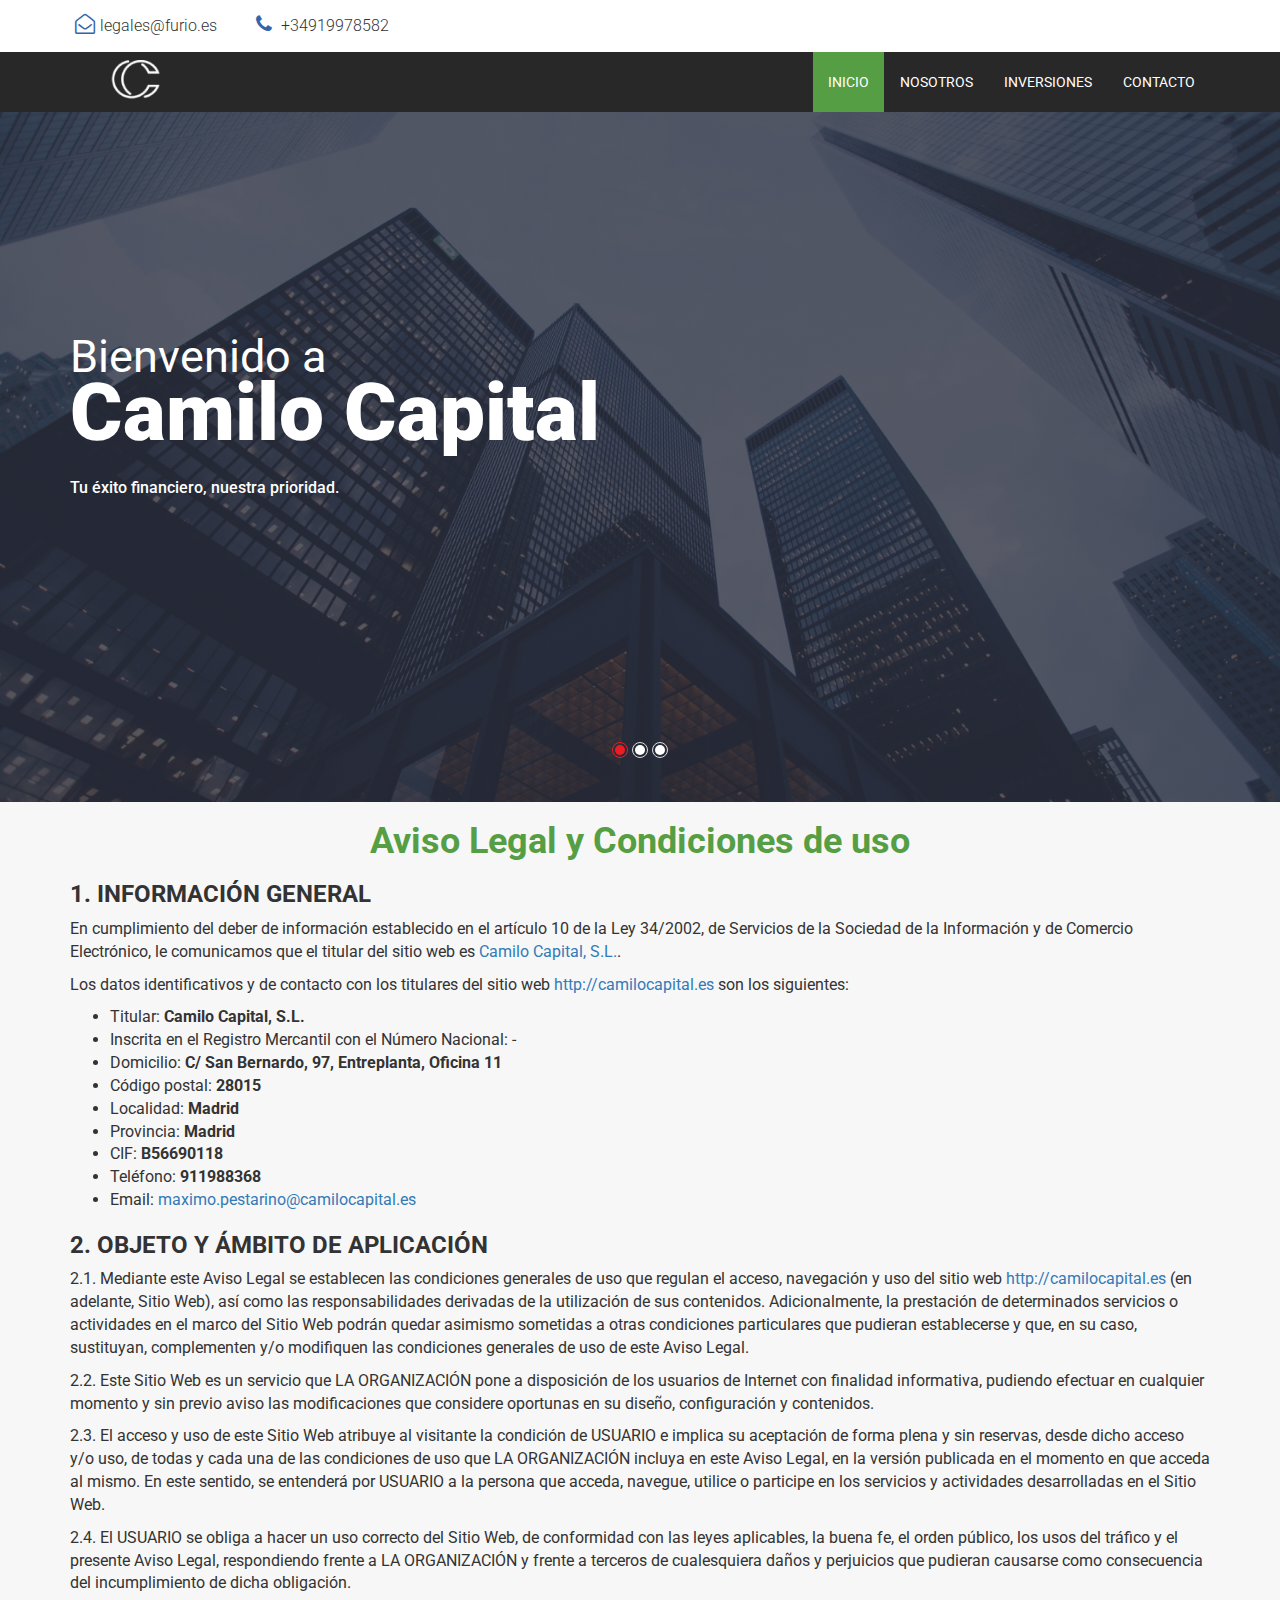
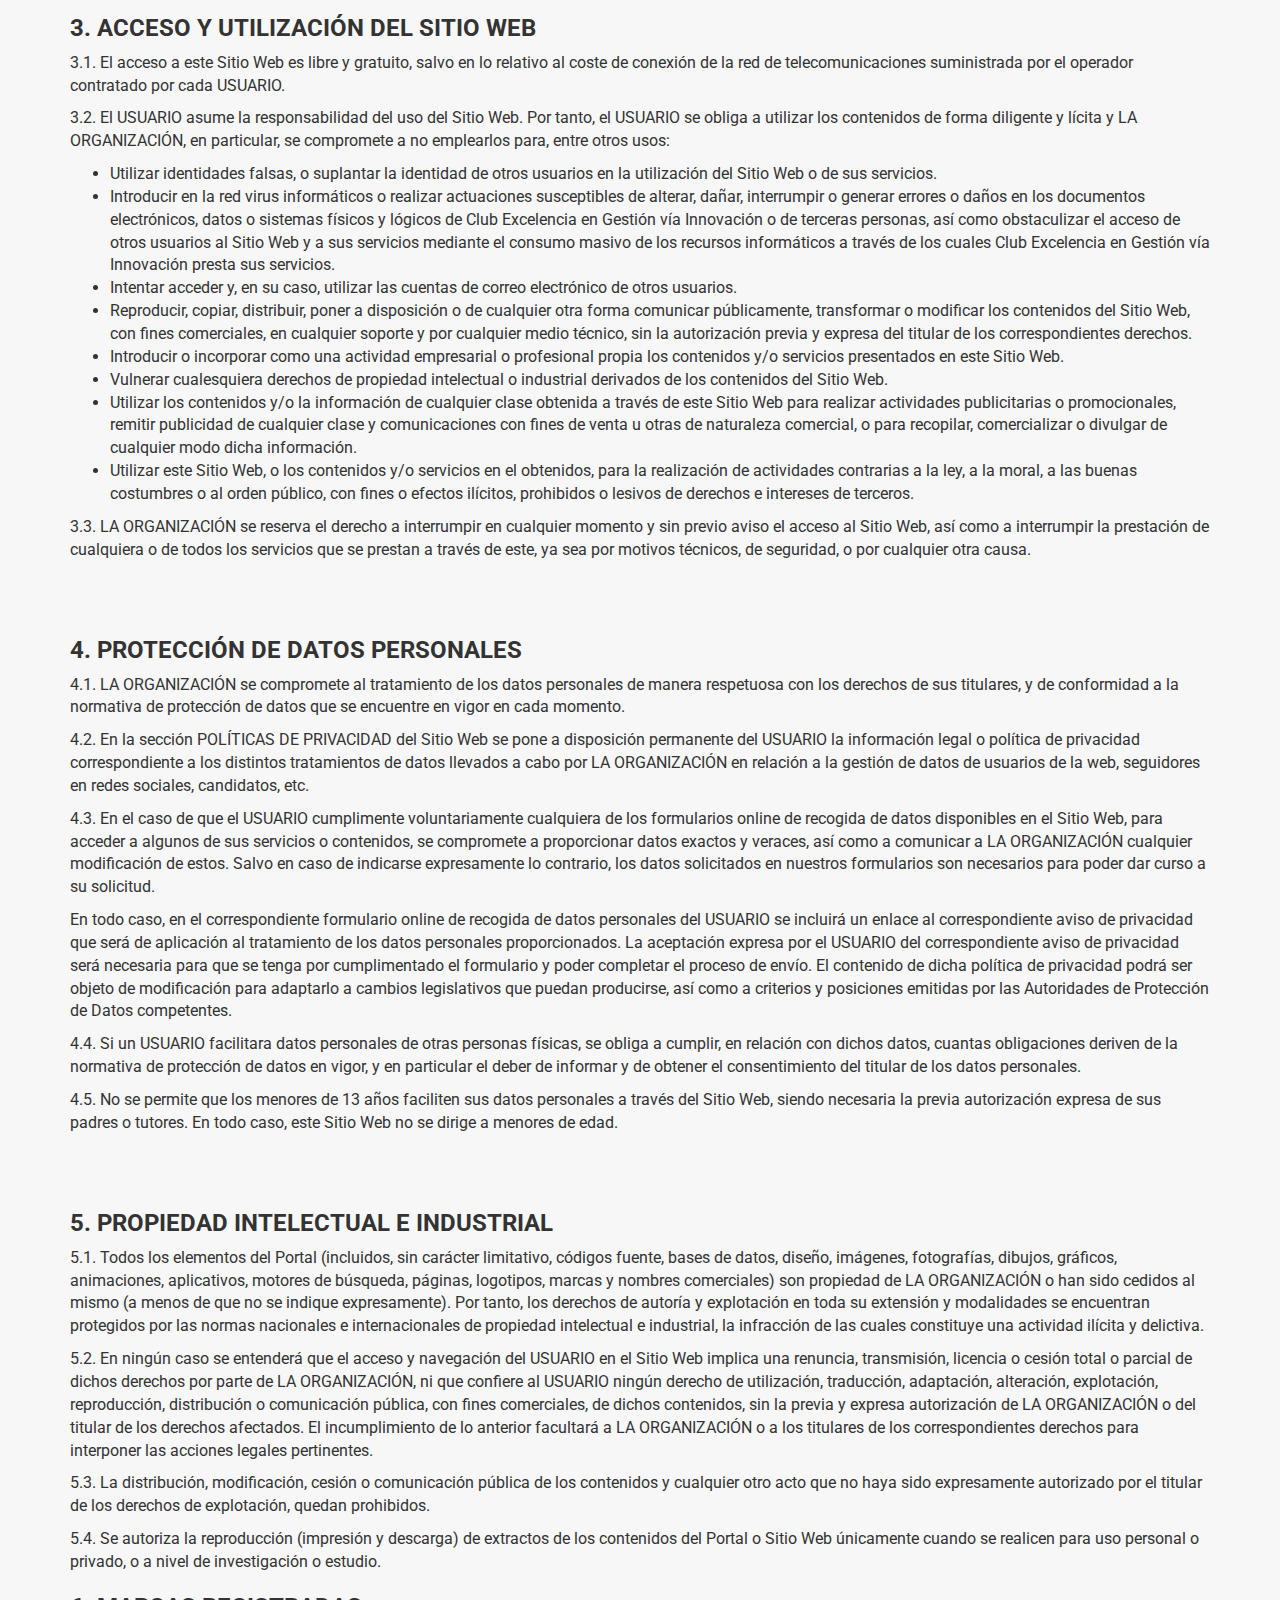
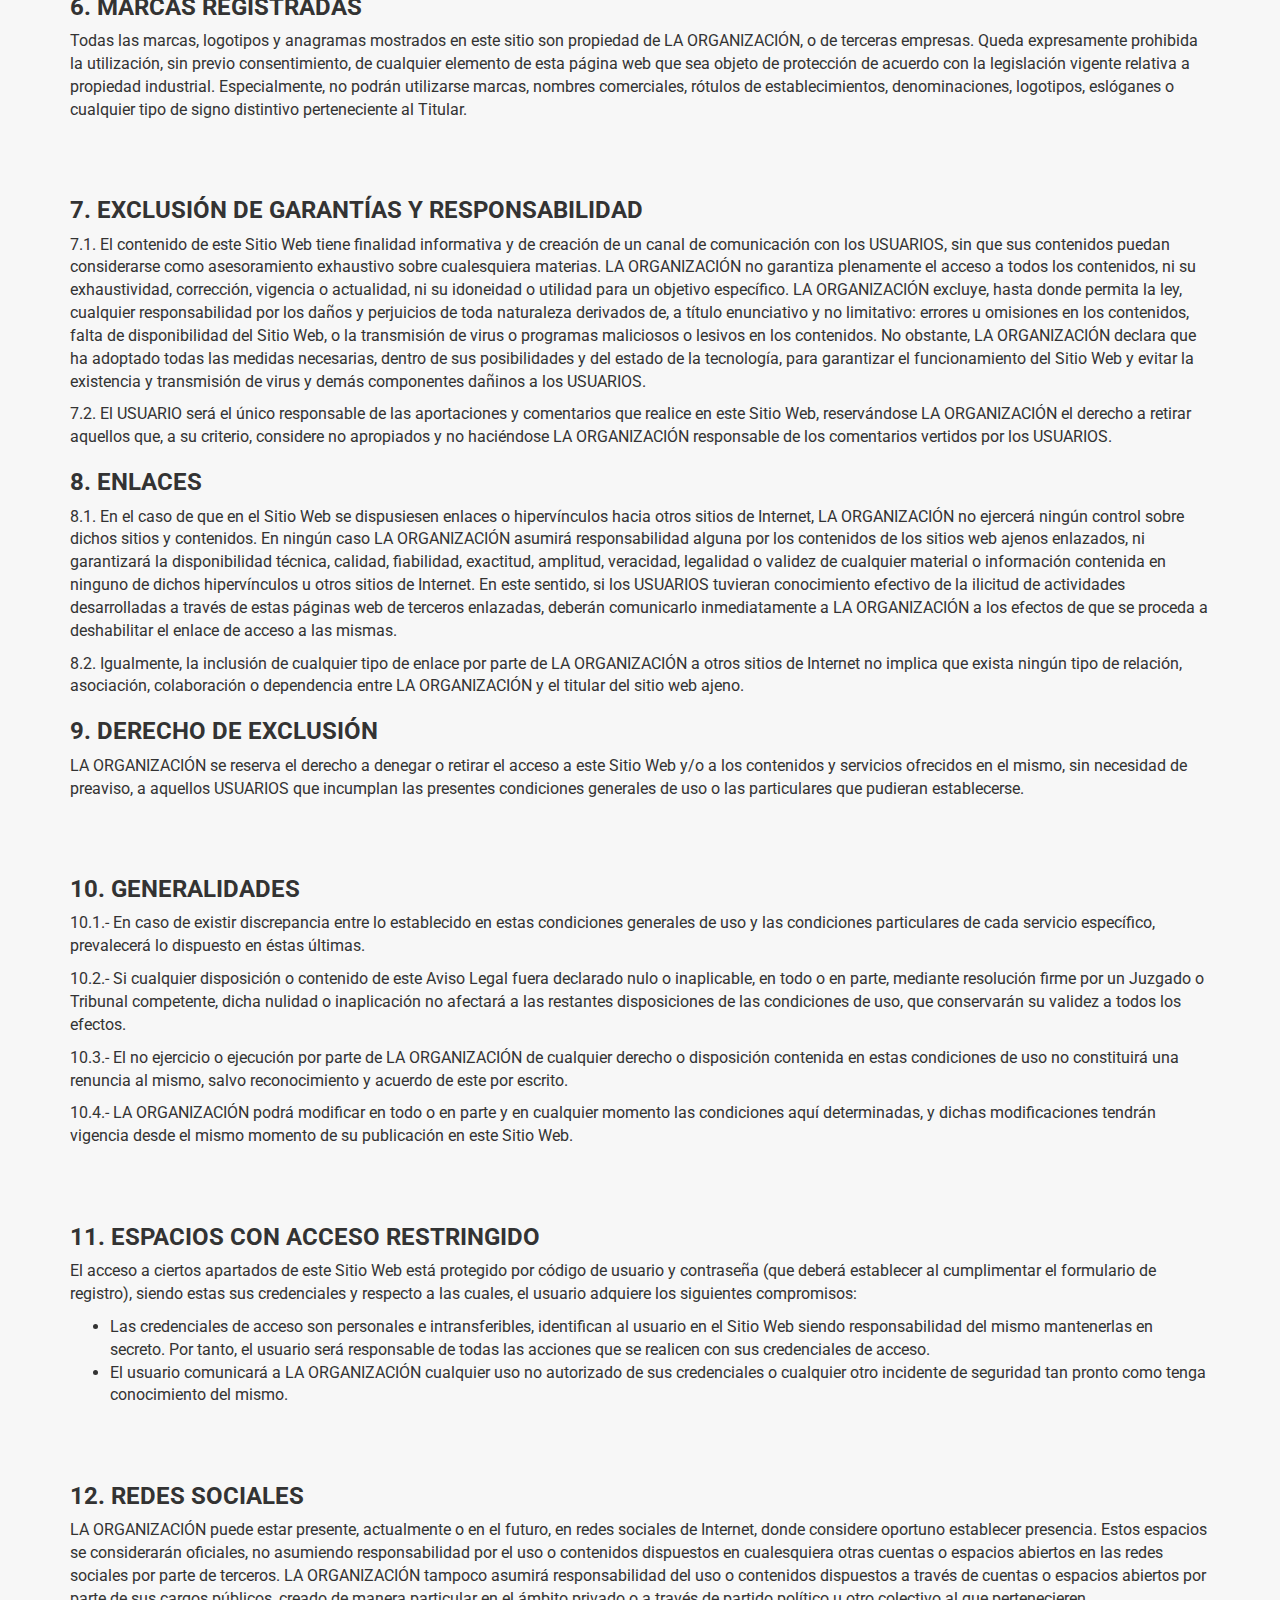
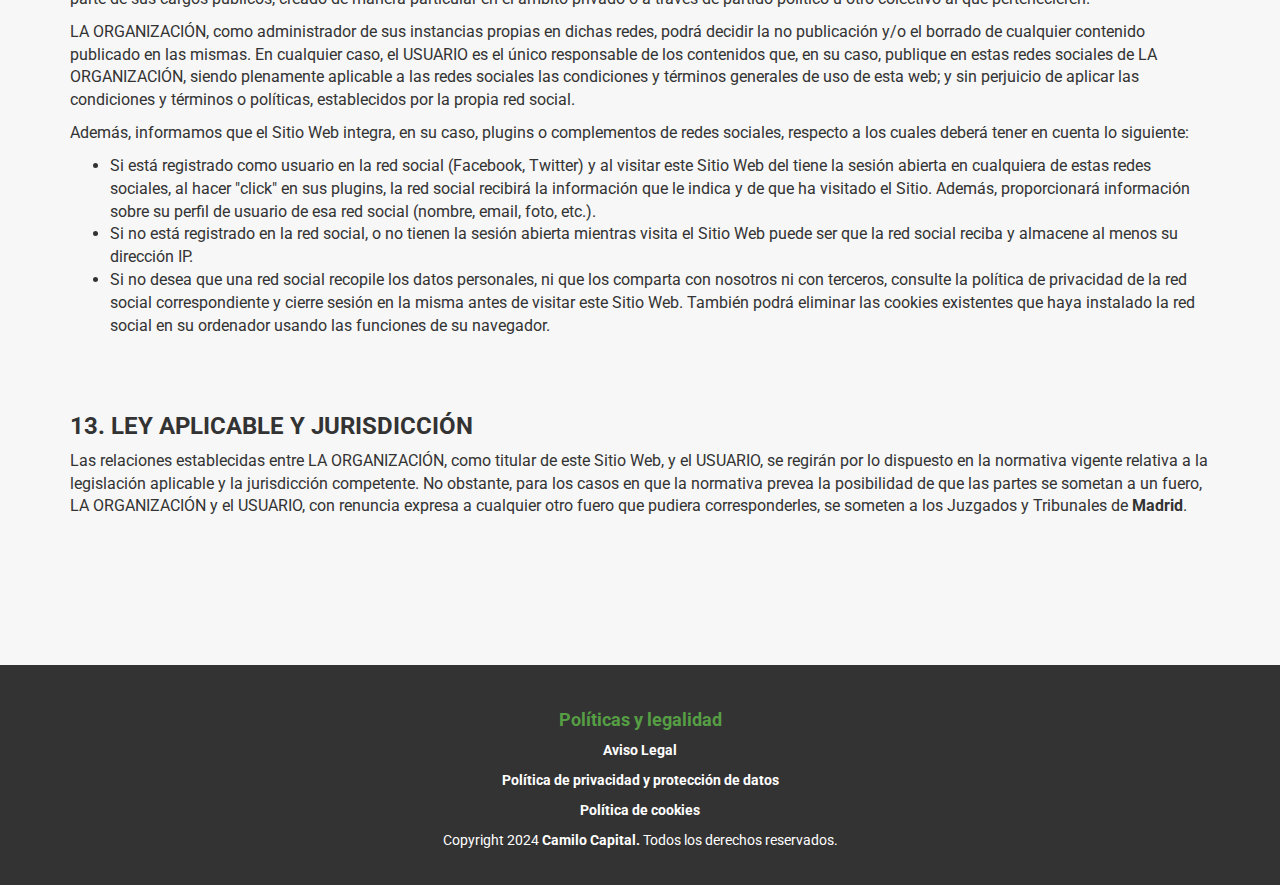
==== commit 1d00c186: "banner frases" ====
--- a/aviso.html
+++ b/aviso.html
@@ -85,7 +85,6 @@
 									<h1 data-animation="animated pulse">Bienvenido a</h1>
 									<h2 data-animation="animated pulse">Camilo Capital</h2>
 									<p data-animation="animated pulse">Tu éxito financiero, nuestra prioridad.
-
 									</p>
 
 								</div>
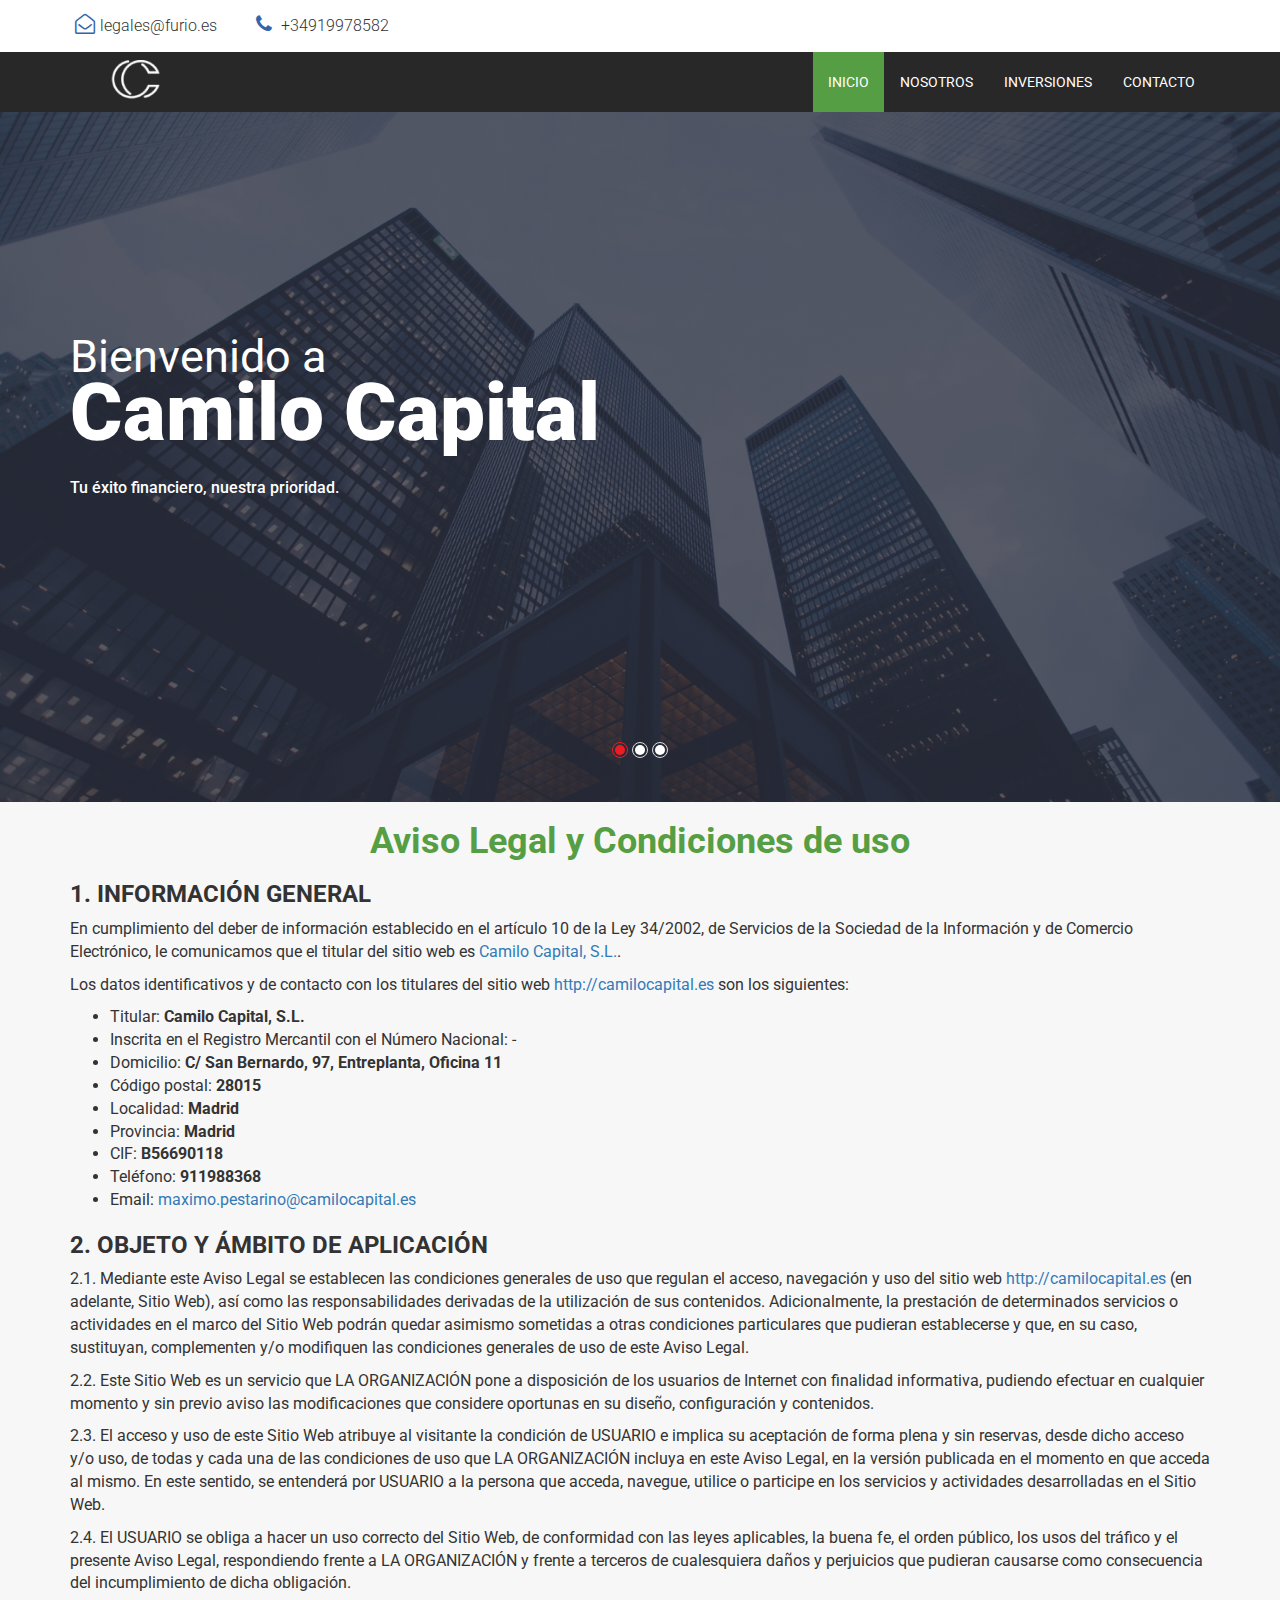
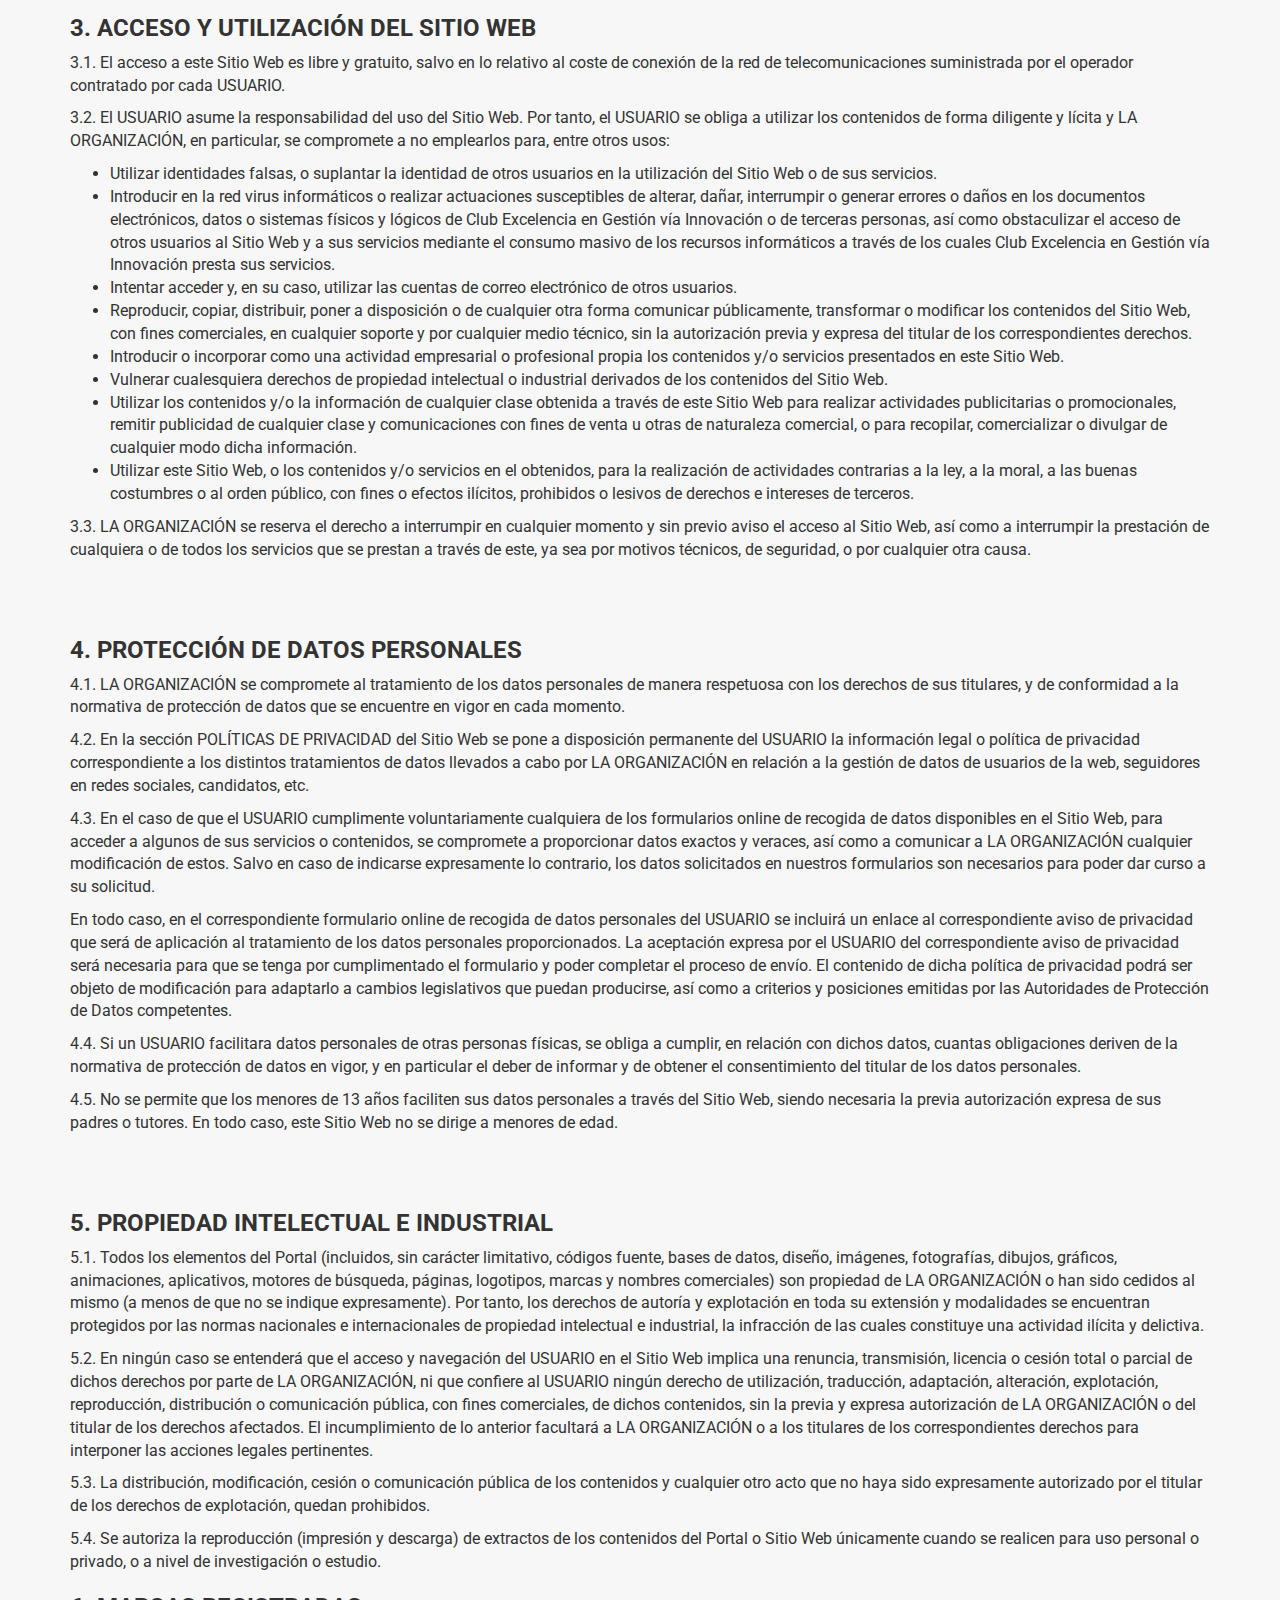
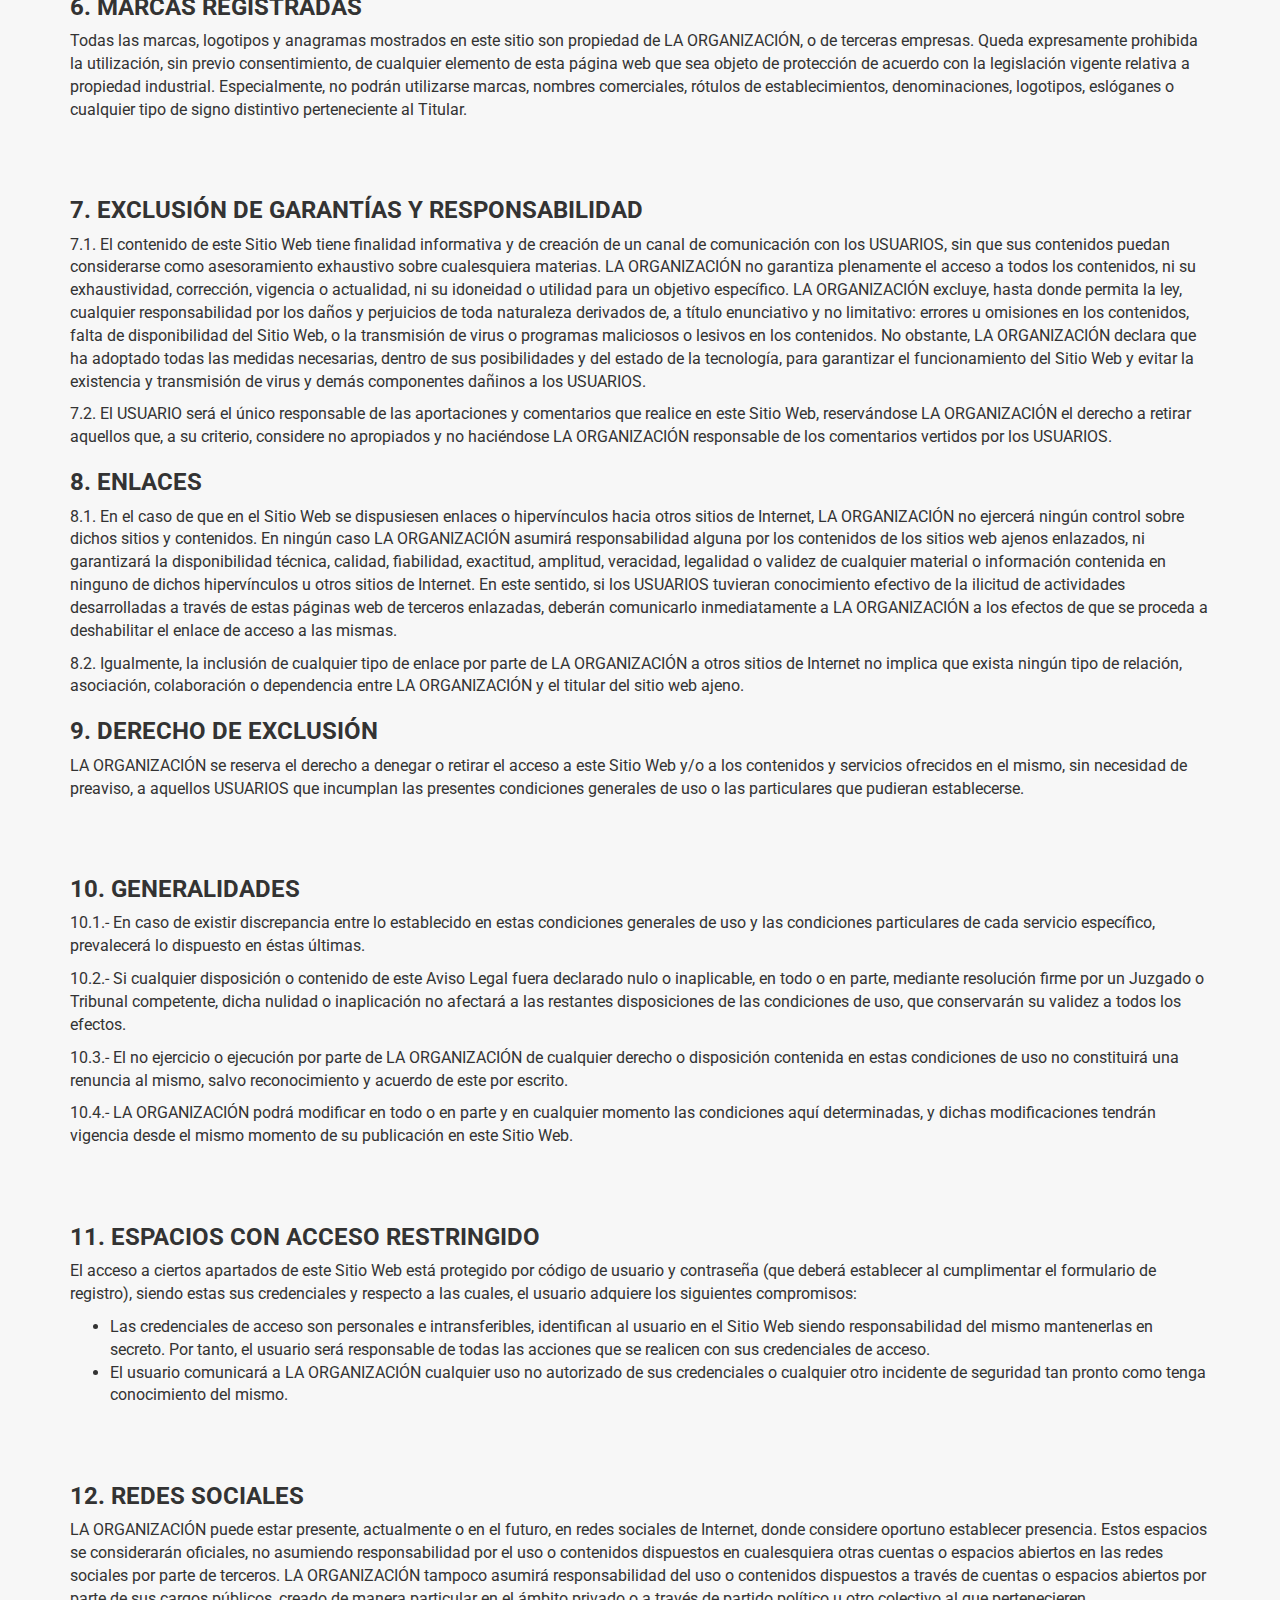
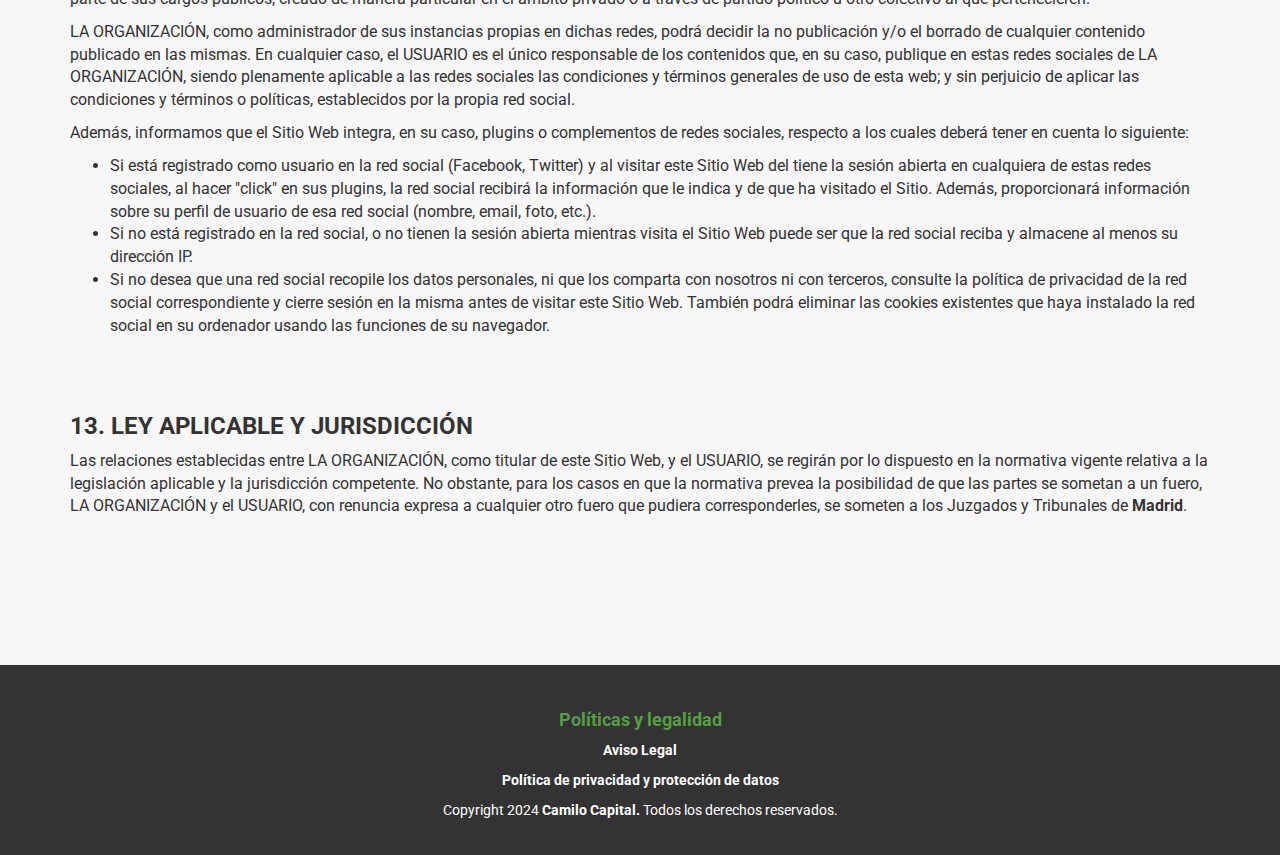
==== commit 27d8f8e6: "cambios footer" ====
--- a/aviso.html
+++ b/aviso.html
@@ -353,7 +353,7 @@
 		</div>
 		<p><a href="/aviso.html">Aviso Legal</a></p>
 		<p><a href="/politicas.html">Política de privacidad y protección de datos</a></p>
-		<p><a href="/cookies.html">Política de cookies</a></p>
+		<!-- <p><a href="/cookies.html">Política de cookies</a></p> -->
 		<span>Copyright 2024 <a href="http://www.camilo.es">Camilo Capital.</a> Todos los derechos reservados.</span>
 	</div><!-- /.container -->
 	</div>
